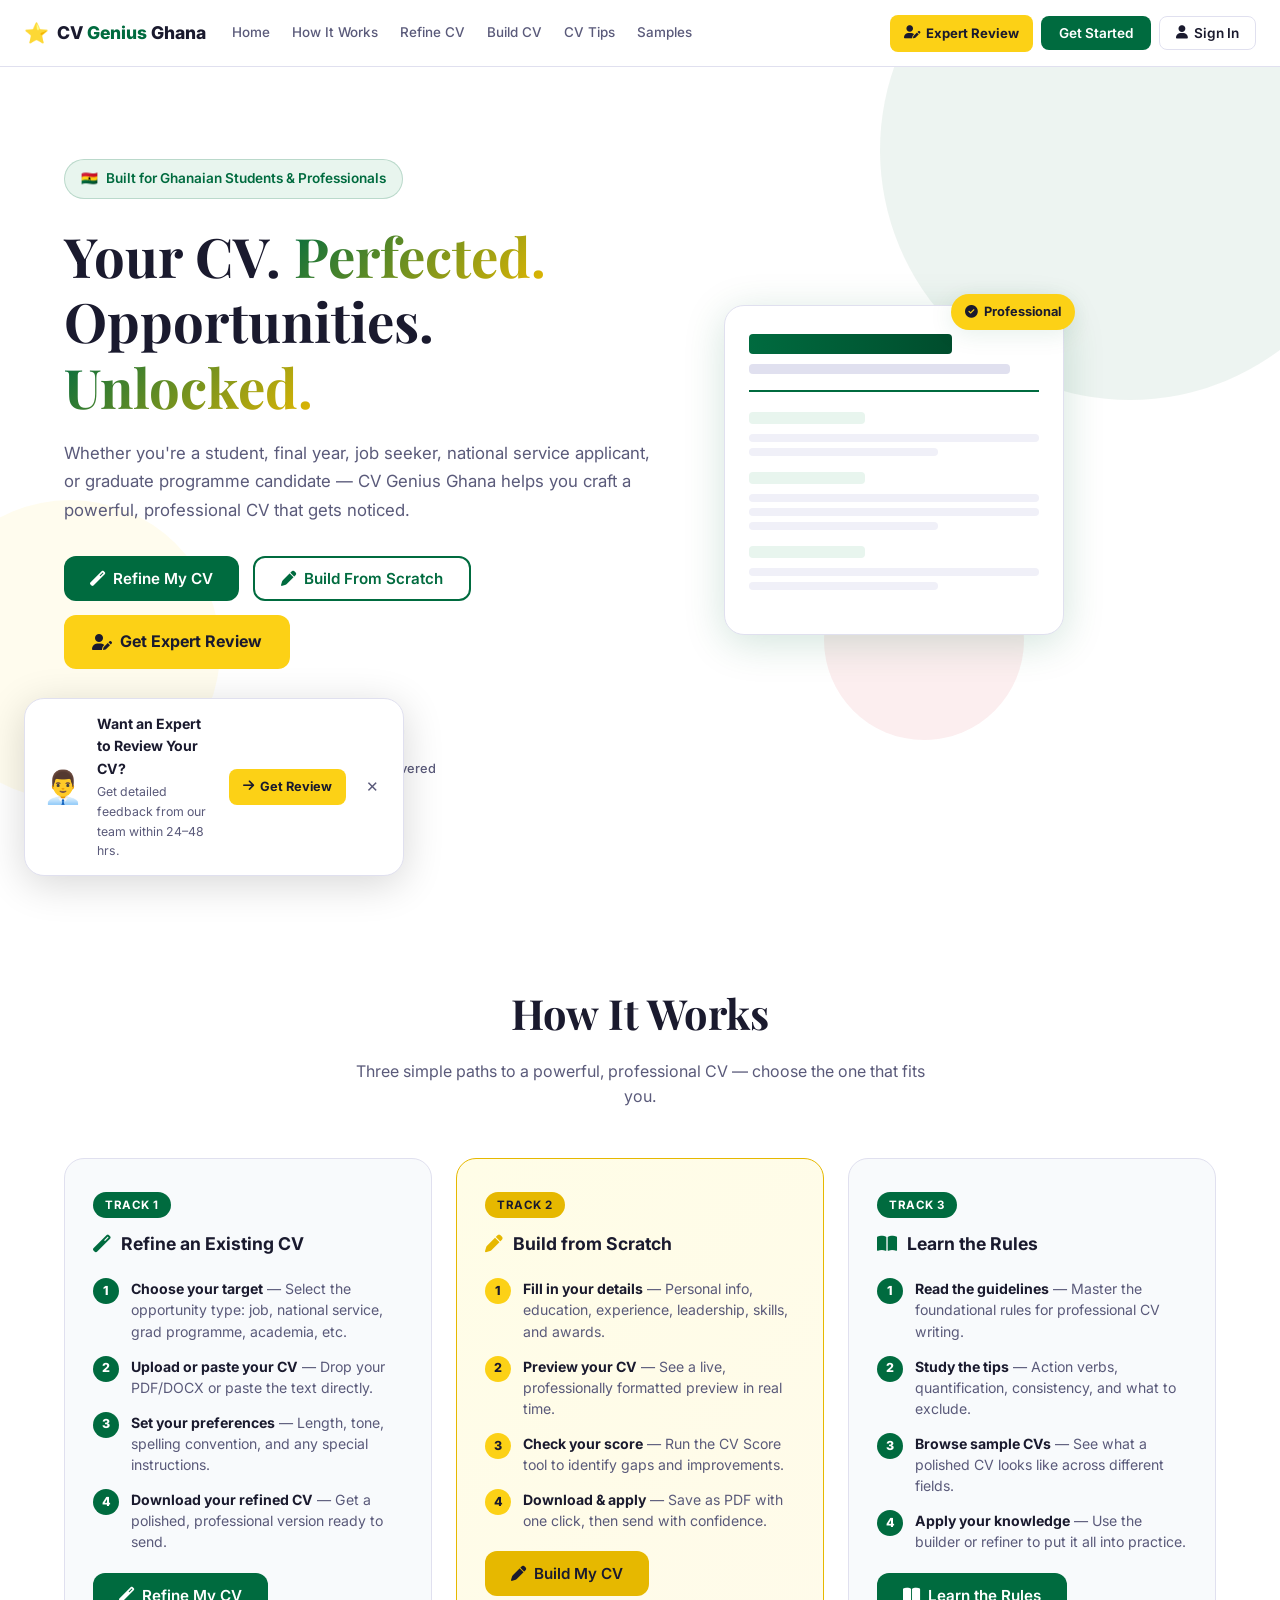
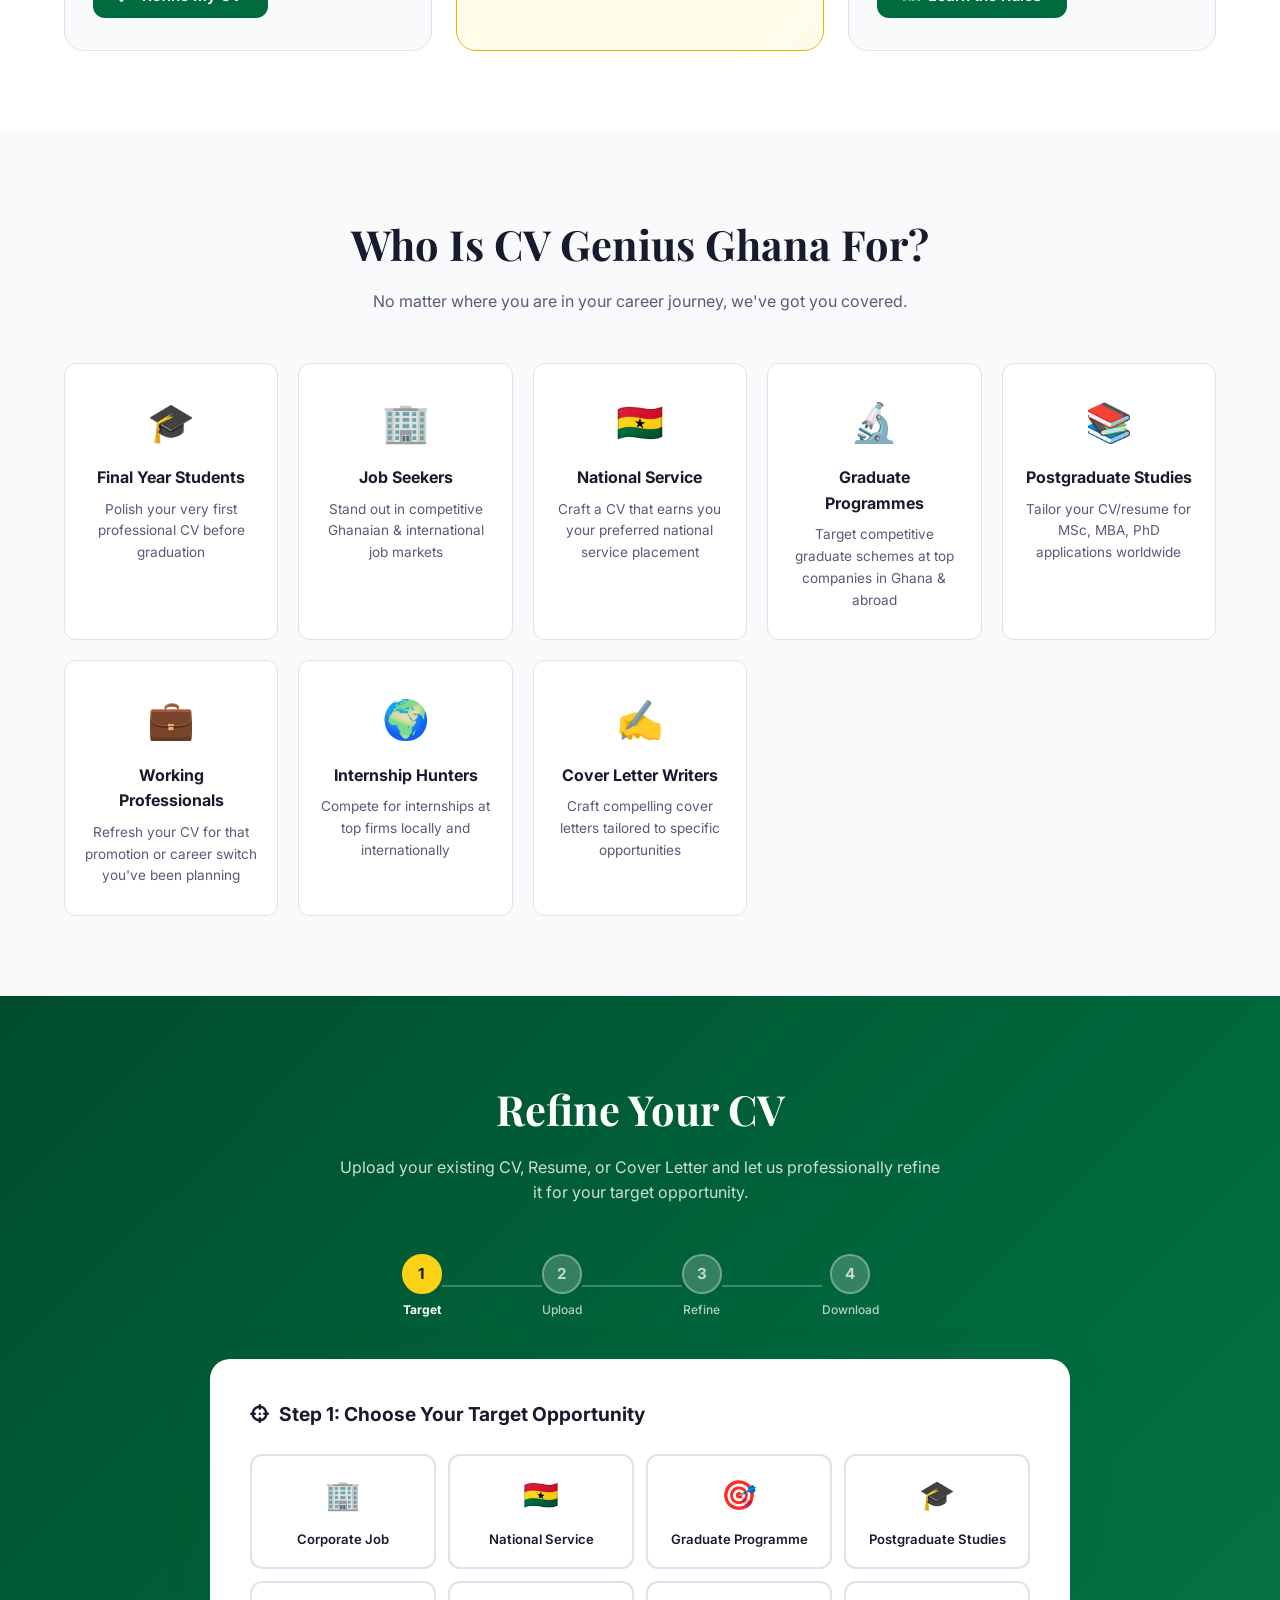
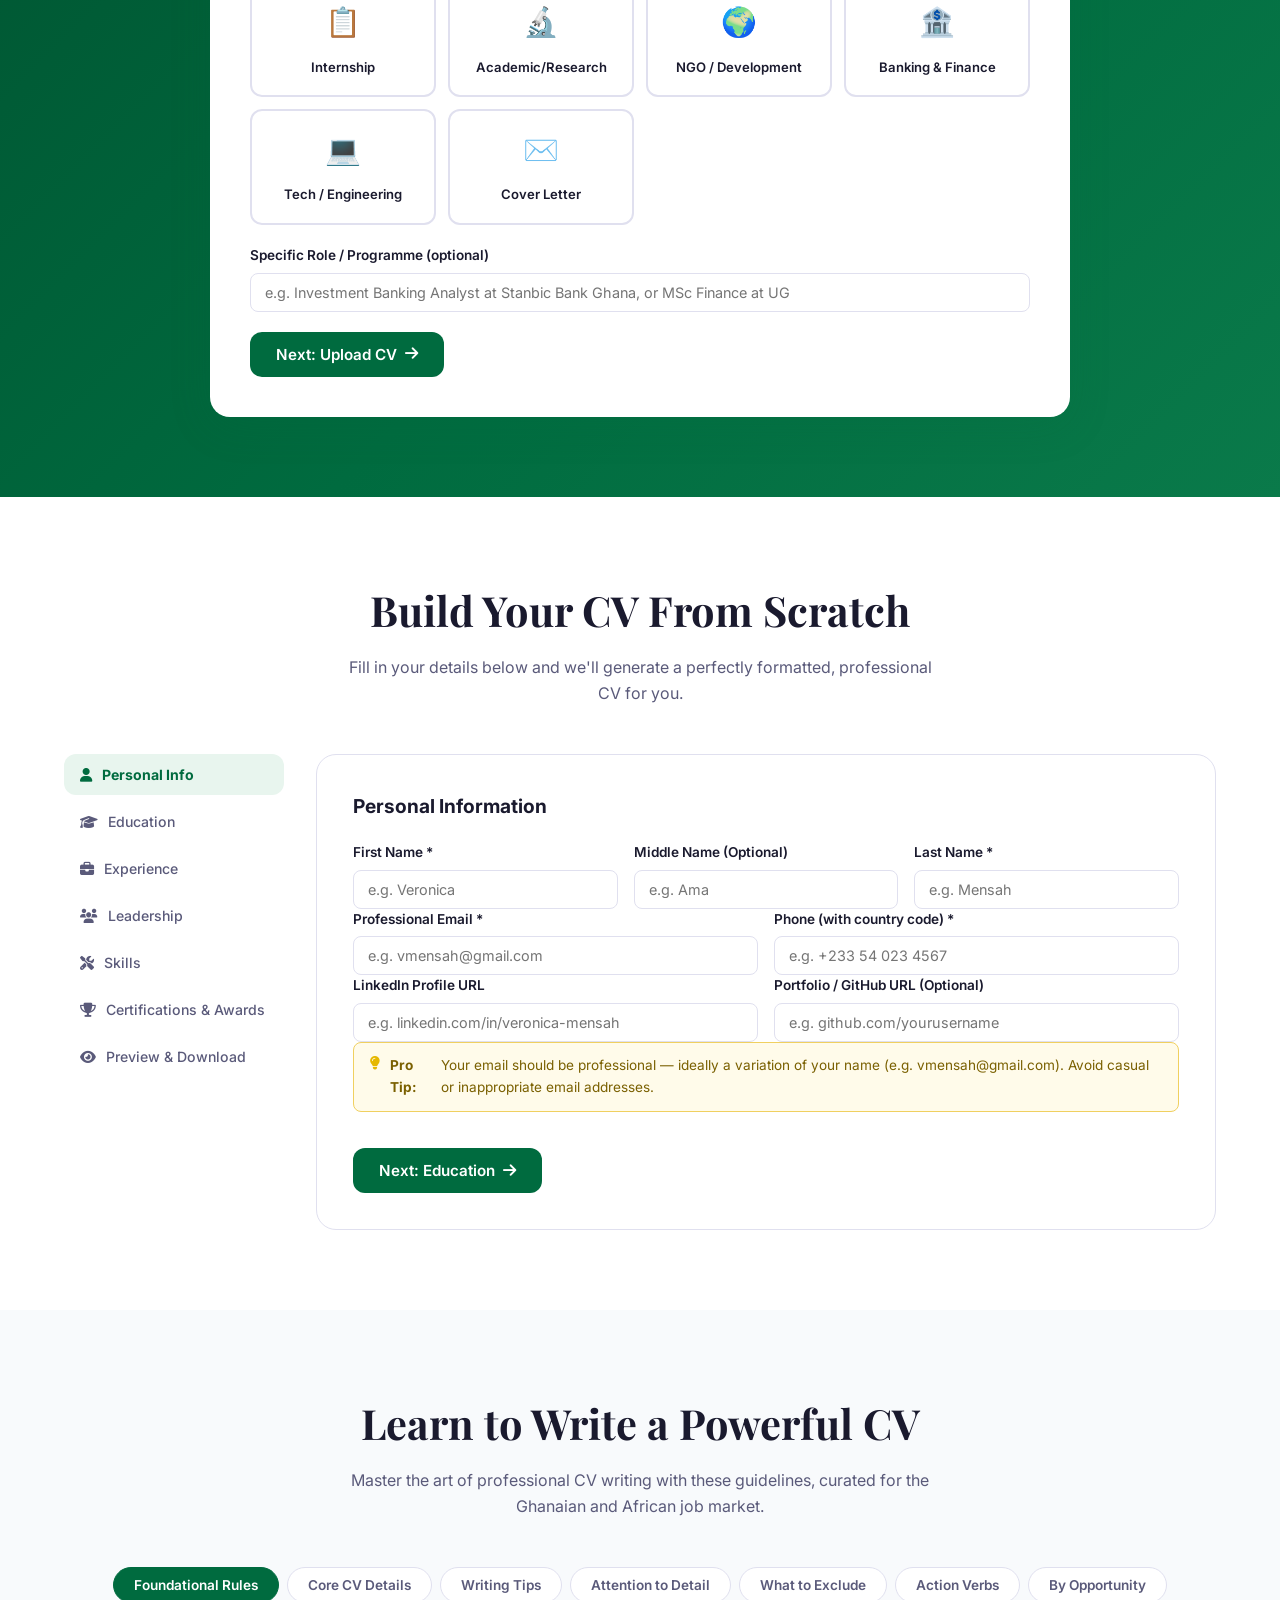
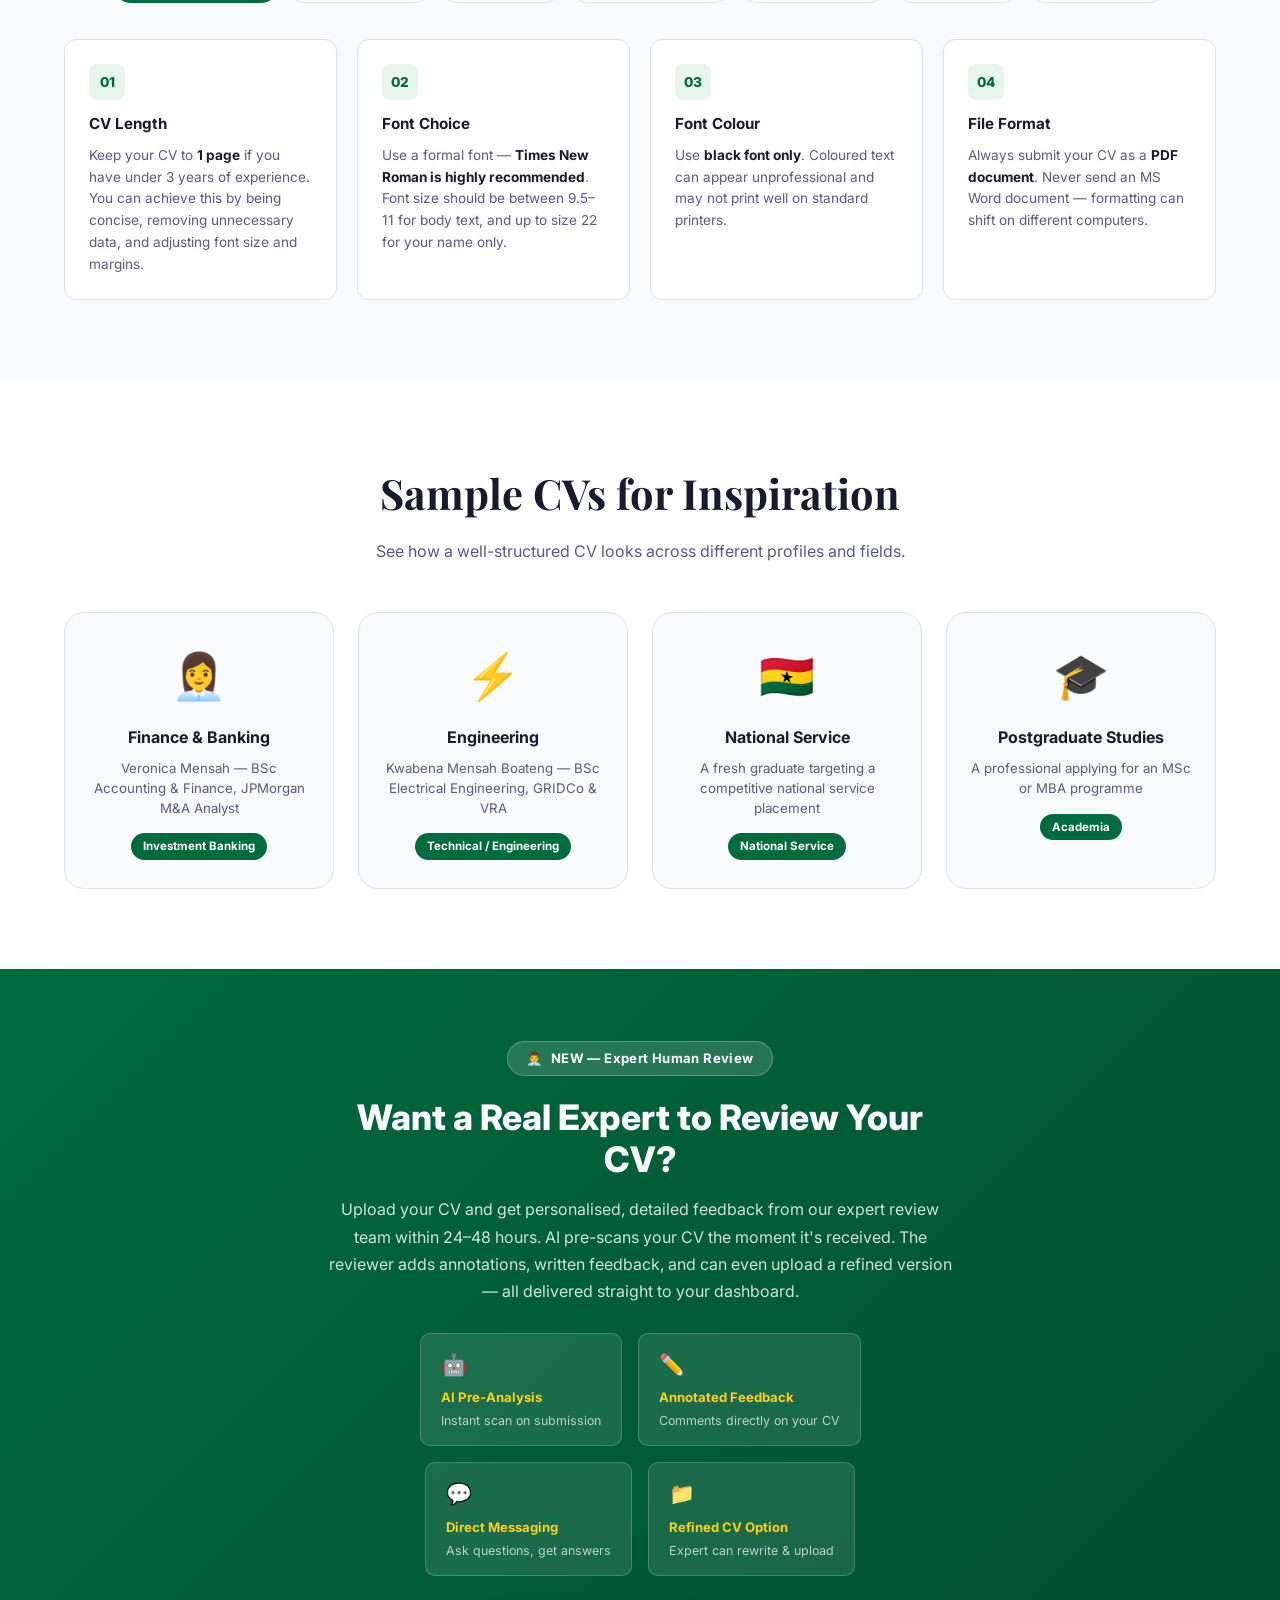
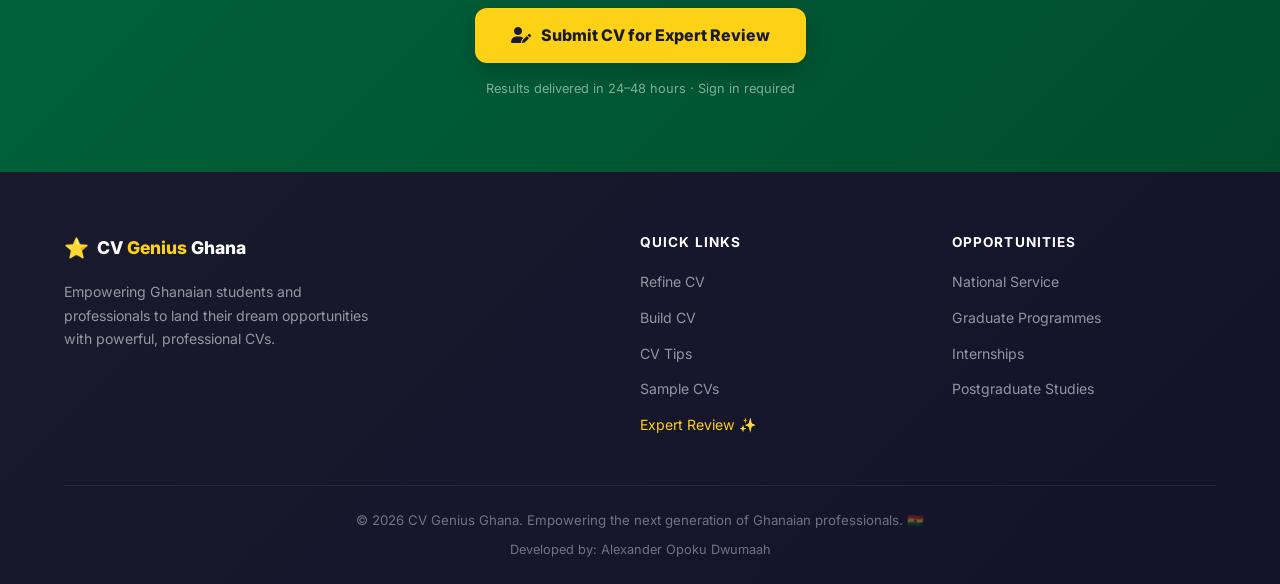
==== index.html @ c2069572 "Fix paywall blur, Smart CV rename, Firestore subscription rules, tight CV spacing, admin refine prom" ====
<!DOCTYPE html>
<html lang="en">
<head>
  <meta charset="UTF-8" />
  <meta name="viewport" content="width=device-width, initial-scale=1.0"/>
  <title>CV Genius Ghana</title>
  <link rel="stylesheet" href="style.css?v=20260819" />
  <link rel="preconnect" href="https://fonts.googleapis.com">
  <link href="https://fonts.googleapis.com/css2?family=Inter:wght@300;400;500;600;700;800&family=Playfair+Display:wght@700&display=swap" rel="stylesheet">
  <link rel="stylesheet" href="https://cdnjs.cloudflare.com/ajax/libs/font-awesome/6.5.0/css/all.min.css"/>
</head>
<body>

<!-- NAVBAR -->
<nav class="navbar" id="navbar">
  <div class="nav-container">
    <div class="nav-logo">
      <span class="logo-icon">⭐</span>
      <span class="logo-text">CV <span class="accent">Genius</span> Ghana</span>
    </div>

    <!-- Desktop nav links -->
    <ul class="nav-links" id="navLinks">
      <li><a href="#home">Home</a></li>
      <li><a href="#how">How It Works</a></li>
      <li><a href="#refine">Refine CV</a></li>
      <li><a href="#build">Build CV</a></li>
      <li><a href="#learn">CV Tips</a></li>
      <li><a href="#samples">Samples</a></li>
    </ul>

    <!-- Desktop right side -->
    <div class="nav-right-desktop">
      <a href="cv-upload.html" class="nav-expert-link"><i class="fas fa-user-edit"></i> Expert Review</a>
      <button class="nav-cta" onclick="scrollToSection('refine')">Get Started</button>
      <!-- Signed-OUT state -->
      <button class="nav-signin-btn" id="navAuthBtn" onclick="openAuthModal('signin')">
        <i class="fas fa-user"></i> Sign In
      </button>
      <!-- Signed-IN state -->
      <div class="nav-user-chip hidden" id="navUserChip">
        <span class="user-avatar" id="userAvatarDesktop"></span>
        <span class="user-name" id="userNameDesktop"></span>
        <button class="dashboard-btn" onclick="loadDashboard()">
          <i class="fas fa-th-large"></i> Dashboard
        </button>
        <button class="signout-btn" onclick="signOutUser()" title="Sign out">
          <i class="fas fa-sign-out-alt"></i>
        </button>
      </div>
    </div>

    <!-- Mobile right side: avatar/login icon + hamburger -->
    <div class="nav-right-mobile">
      <button class="mob-auth-btn" id="mobAuthBtn" onclick="openAuthModal('signin')">
        <i class="fas fa-user"></i>
      </button>
      <div class="mob-user-chip hidden" id="mobUserChip" onclick="loadDashboard()">
        <span class="mob-avatar" id="mobAvatar"></span>
      </div>
      <button class="hamburger" id="hamburger" onclick="toggleMenu()">
        <i class="fas fa-bars"></i>
      </button>
    </div>

  </div>

  <!-- Mobile dropdown menu -->
  <div class="mobile-menu" id="mobileMenu">
    <div class="mob-menu-user" id="mobMenuUser" style="display:none;">
      <span class="mob-menu-avatar" id="mobMenuAvatar"></span>
      <div>
        <div class="mob-menu-name" id="mobMenuName"></div>
        <div class="mob-menu-email" id="mobMenuEmail"></div>
      </div>
    </div>
    <a href="#home" class="mob-link" onclick="closeMobileMenu()">🏠 Home</a>
    <a href="#how" class="mob-link" onclick="closeMobileMenu()">❓ How It Works</a>
    <a href="#refine" class="mob-link" onclick="closeMobileMenu()">✨ Refine My CV</a>
    <a href="#build" class="mob-link" onclick="closeMobileMenu()">📝 Build CV</a>
    <a href="#learn" class="mob-link" onclick="closeMobileMenu()">📚 CV Tips</a>
    <a href="#samples" class="mob-link" onclick="closeMobileMenu()">👁 Samples</a>
    <div class="mob-divider"></div>
    <a href="#" class="mob-link" onclick="loadDashboard();closeMobileMenu()"><i class="fas fa-th-large"></i> My Dashboard</a>
    <a href="cv-upload.html" class="mob-link mob-link-gold"><i class="fas fa-user-edit"></i> Expert Review</a>
    <div class="mob-divider" id="mobSignedInDivider" style="display:none;"></div>
    <a href="#" class="mob-link mob-link-signout" id="mobSignOutBtn" onclick="signOutUser();closeMobileMenu()" style="display:none;"><i class="fas fa-sign-out-alt"></i> Sign Out</a>
    <div class="mob-signin-section" id="mobSignInSection">
      <button class="mob-signin-btn" onclick="openAuthModal('signin');closeMobileMenu()"><i class="fas fa-user"></i> Sign In / Create Account</button>
    </div>
  </div>
</nav>

<!-- HERO SECTION -->
<section class="hero" id="home">
  <div class="hero-bg-shapes">
    <div class="shape shape-1"></div>
    <div class="shape shape-2"></div>
    <div class="shape shape-3"></div>
  </div>
  <div class="hero-content">
    <div class="hero-badge"><span>🇬🇭</span> Built for Ghanaian Students & Professionals</div>
    <h1 class="hero-title">Your CV. <span class="gradient-text">Perfected.</span><br/>Opportunities. <span class="gradient-text">Unlocked.</span></h1>
    <p class="hero-subtitle">Whether you're a student, final year, job seeker, national service applicant, or graduate programme candidate — CV Genius Ghana helps you craft a powerful, professional CV that gets noticed.</p>
    <div class="hero-actions">
      <button class="btn-primary" onclick="scrollToSection('refine')">
        <i class="fas fa-magic"></i> Refine My CV
      </button>
      <button class="btn-secondary" onclick="scrollToSection('build')">
        <i class="fas fa-pen"></i> Build From Scratch
      </button>
      <a href="cv-upload.html" style="display:inline-flex;align-items:center;gap:8px;background:var(--gold);color:#1a1a2e;border:none;padding:14px 28px;border-radius:var(--radius);font-weight:700;font-size:1rem;cursor:pointer;transition:var(--transition);text-decoration:none;" onmouseover="this.style.background='#e6b800';this.style.transform='translateY(-2px)'" onmouseout="this.style.background='var(--gold)';this.style.transform='none'">
        <i class="fas fa-user-edit"></i> Get Expert Review
      </a>
    </div>
    <div class="hero-stats">
      <div class="stat"><span class="stat-number">100+</span><span class="stat-label">CVs Refined</span></div>
      <div class="stat-divider"></div>
      <div class="stat"><span class="stat-number">95%</span><span class="stat-label">Success Rate</span></div>
      <div class="stat-divider"></div>
      <div class="stat"><span class="stat-number">50+</span><span class="stat-label">Industries Covered</span></div>
    </div>
  </div>
  <div class="hero-visual">
    <div class="cv-mockup">
      <div class="cv-mock-header">
        <div class="cv-mock-name"></div>
        <div class="cv-mock-contact"></div>
      </div>
      <div class="cv-mock-section">
        <div class="cv-mock-title"></div>
        <div class="cv-mock-line"></div>
        <div class="cv-mock-line short"></div>
      </div>
      <div class="cv-mock-section">
        <div class="cv-mock-title"></div>
        <div class="cv-mock-line"></div>
        <div class="cv-mock-line"></div>
        <div class="cv-mock-line short"></div>
      </div>
      <div class="cv-mock-section">
        <div class="cv-mock-title"></div>
        <div class="cv-mock-line"></div>
        <div class="cv-mock-line short"></div>
      </div>
      <div class="cv-badge-overlay"><i class="fas fa-check-circle"></i> Professional</div>
    </div>
  </div>
</section>

<!-- HOW IT WORKS SECTION -->
<section class="how-section" id="how">
  <div class="container">
    <div class="section-header">
      <h2>How It Works</h2>
      <p>Three simple paths to a powerful, professional CV — choose the one that fits you.</p>
    </div>
    <div class="how-tracks">
      <div class="how-track">
        <div class="track-badge">Track 1</div>
        <h3><i class="fas fa-magic"></i> Refine an Existing CV</h3>
        <ol class="how-steps">
          <li><span class="how-num">1</span><div><strong>Choose your target</strong> — Select the opportunity type: job, national service, grad programme, academia, etc.</div></li>
          <li><span class="how-num">2</span><div><strong>Upload or paste your CV</strong> — Drop your PDF/DOCX or paste the text directly.</div></li>
          <li><span class="how-num">3</span><div><strong>Set your preferences</strong> — Length, tone, spelling convention, and any special instructions.</div></li>
          <li><span class="how-num">4</span><div><strong>Download your refined CV</strong> — Get a polished, professional version ready to send.</div></li>
        </ol>
        <button class="btn-primary mt-20" onclick="scrollToSection('refine')"><i class="fas fa-magic"></i> Refine My CV</button>
      </div>
      <div class="how-track how-track-mid">
        <div class="track-badge track-badge-gold">Track 2</div>
        <h3><i class="fas fa-pen"></i> Build from Scratch</h3>
        <ol class="how-steps">
          <li><span class="how-num" style="background:var(--gold);color:#1a1a2e;">1</span><div><strong>Fill in your details</strong> — Personal info, education, experience, leadership, skills, and awards.</div></li>
          <li><span class="how-num" style="background:var(--gold);color:#1a1a2e;">2</span><div><strong>Preview your CV</strong> — See a live, professionally formatted preview in real time.</div></li>
          <li><span class="how-num" style="background:var(--gold);color:#1a1a2e;">3</span><div><strong>Check your score</strong> — Run the CV Score tool to identify gaps and improvements.</div></li>
          <li><span class="how-num" style="background:var(--gold);color:#1a1a2e;">4</span><div><strong>Download &amp; apply</strong> — Save as PDF with one click, then send with confidence.</div></li>
        </ol>
        <button class="btn-primary mt-20" style="background:var(--gold-dark);color:#1a1a2e;" onclick="scrollToSection('build')"><i class="fas fa-pen"></i> Build My CV</button>
      </div>
      <div class="how-track">
        <div class="track-badge">Track 3</div>
        <h3><i class="fas fa-book-open"></i> Learn the Rules</h3>
        <ol class="how-steps">
          <li><span class="how-num">1</span><div><strong>Read the guidelines</strong> — Master the foundational rules for professional CV writing.</div></li>
          <li><span class="how-num">2</span><div><strong>Study the tips</strong> — Action verbs, quantification, consistency, and what to exclude.</div></li>
          <li><span class="how-num">3</span><div><strong>Browse sample CVs</strong> — See what a polished CV looks like across different fields.</div></li>
          <li><span class="how-num">4</span><div><strong>Apply your knowledge</strong> — Use the builder or refiner to put it all into practice.</div></li>
        </ol>
        <button class="btn-primary mt-20" onclick="scrollToSection('learn')"><i class="fas fa-book-open"></i> Learn the Rules</button>
      </div>
    </div>
  </div>
</section>

<!-- WHO IS THIS FOR -->
<section class="who-section" id="features">
  <div class="container">
    <div class="section-header">
      <h2>Who Is CV Genius Ghana For?</h2>
      <p>No matter where you are in your career journey, we've got you covered.</p>
    </div>
    <div class="who-grid">
      <div class="who-card"><div class="who-icon">🎓</div><h3>Final Year Students</h3><p>Polish your very first professional CV before graduation</p></div>
      <div class="who-card"><div class="who-icon">🏢</div><h3>Job Seekers</h3><p>Stand out in competitive Ghanaian & international job markets</p></div>
      <div class="who-card"><div class="who-icon">🇬🇭</div><h3>National Service</h3><p>Craft a CV that earns you your preferred national service placement</p></div>
      <div class="who-card"><div class="who-icon">🔬</div><h3>Graduate Programmes</h3><p>Target competitive graduate schemes at top companies in Ghana & abroad</p></div>
      <div class="who-card"><div class="who-icon">📚</div><h3>Postgraduate Studies</h3><p>Tailor your CV/resume for MSc, MBA, PhD applications worldwide</p></div>
      <div class="who-card"><div class="who-icon">💼</div><h3>Working Professionals</h3><p>Refresh your CV for that promotion or career switch you've been planning</p></div>
      <div class="who-card"><div class="who-icon">🌍</div><h3>Internship Hunters</h3><p>Compete for internships at top firms locally and internationally</p></div>
      <div class="who-card"><div class="who-icon">✍️</div><h3>Cover Letter Writers</h3><p>Craft compelling cover letters tailored to specific opportunities</p></div>
    </div>
  </div>
</section>

<!-- REFINE CV SECTION -->
<section class="refine-section" id="refine">
  <div class="container">
    <div class="section-header light">
      <h2>Refine Your CV</h2>
      <p>Upload your existing CV, Resume, or Cover Letter and let us professionally refine it for your target opportunity.</p>
    </div>
    <div class="refine-wrapper">
      <!-- STEP 1: Target -->
      <div class="refine-steps">
        <div class="step active" id="step-indicator-1"><span class="step-num">1</span><span class="step-label">Target</span></div>
        <div class="step-line"></div>
        <div class="step" id="step-indicator-2"><span class="step-num">2</span><span class="step-label">Upload</span></div>
        <div class="step-line"></div>
        <div class="step" id="step-indicator-3"><span class="step-num">3</span><span class="step-label">Refine</span></div>
        <div class="step-line"></div>
        <div class="step" id="step-indicator-4"><span class="step-num">4</span><span class="step-label">Download</span></div>
      </div>

      <div class="refine-card" id="refine-step-1">
        <h3><i class="fas fa-crosshairs"></i> Step 1: Choose Your Target Opportunity</h3>
        <div class="target-grid">
          <label class="target-option"><input type="radio" name="target" value="corporate_job"><div class="target-box"><span class="t-icon">🏢</span><span class="t-name">Corporate Job</span></div></label>
          <label class="target-option"><input type="radio" name="target" value="national_service"><div class="target-box"><span class="t-icon">🇬🇭</span><span class="t-name">National Service</span></div></label>
          <label class="target-option"><input type="radio" name="target" value="graduate_programme"><div class="target-box"><span class="t-icon">🎯</span><span class="t-name">Graduate Programme</span></div></label>
          <label class="target-option"><input type="radio" name="target" value="postgraduate"><div class="target-box"><span class="t-icon">🎓</span><span class="t-name">Postgraduate Studies</span></div></label>
          <label class="target-option"><input type="radio" name="target" value="internship"><div class="target-box"><span class="t-icon">📋</span><span class="t-name">Internship</span></div></label>
          <label class="target-option"><input type="radio" name="target" value="academia"><div class="target-box"><span class="t-icon">🔬</span><span class="t-name">Academic/Research</span></div></label>
          <label class="target-option"><input type="radio" name="target" value="ngo"><div class="target-box"><span class="t-icon">🌍</span><span class="t-name">NGO / Development</span></div></label>
          <label class="target-option"><input type="radio" name="target" value="banking"><div class="target-box"><span class="t-icon">🏦</span><span class="t-name">Banking & Finance</span></div></label>
          <label class="target-option"><input type="radio" name="target" value="tech"><div class="target-box"><span class="t-icon">💻</span><span class="t-name">Tech / Engineering</span></div></label>
          <label class="target-option"><input type="radio" name="target" value="cover_letter"><div class="target-box"><span class="t-icon">✉️</span><span class="t-name">Cover Letter</span></div></label>
        </div>
        <div class="form-group mt-20">
          <label>Specific Role / Programme (optional)</label>
          <input type="text" id="specific-role" placeholder="e.g. Investment Banking Analyst at Stanbic Bank Ghana, or MSc Finance at UG" class="form-input"/>
        </div>
        <button class="btn-primary mt-20" onclick="goToStep(2)">Next: Upload CV <i class="fas fa-arrow-right"></i></button>
      </div>

      <div class="refine-card hidden" id="refine-step-2">
        <h3><i class="fas fa-upload"></i> Step 2: Upload Your Document</h3>
        <div class="upload-zone" id="uploadZone" ondragover="handleDragOver(event)" ondrop="handleDrop(event)" ondragleave="handleDragLeave(event)">
          <div class="upload-icon"><i class="fas fa-cloud-upload-alt"></i></div>
          <p class="upload-main">Drag & drop your CV here</p>
          <p class="upload-sub">PDF, DOCX, DOC, TXT — Max 10MB &nbsp;·&nbsp; <strong>AI reads your file directly</strong></p>
          <button class="btn-outline mt-10" onclick="document.getElementById('fileInput').click()">
            <i class="fas fa-folder-open"></i> Browse Files
          </button>
          <input type="file" id="fileInput" accept=".pdf,.doc,.docx,.txt" style="display:none" onchange="handleFileSelect(event)"/>
        </div>
        <div class="upload-preview hidden" id="uploadPreview">
          <div class="file-info">
            <i class="fas fa-file-alt file-icon"></i>
            <div>
              <p class="file-name" id="fileName">document.pdf</p>
              <p class="file-size" id="fileSize">245 KB</p>
            </div>
            <button class="remove-file" onclick="removeFile()"><i class="fas fa-times"></i></button>
          </div>
        </div>
        <div class="or-divider"><span>OR</span></div>
        <div class="paste-zone">
          <label>Paste your CV text directly</label>
          <textarea id="cvPasteText" class="form-textarea" rows="8" placeholder="Paste the full content of your CV here..."></textarea>
        </div>
        <div class="step-actions">
          <button class="btn-outline" onclick="goToStep(1)"><i class="fas fa-arrow-left"></i> Back</button>
          <button class="btn-primary" onclick="goToStep(3)">Next: Refinement Options <i class="fas fa-arrow-right"></i></button>
        </div>
      </div>

      <div class="refine-card hidden" id="refine-step-3">
        <h3><i class="fas fa-sliders-h"></i> Step 3: Refinement Preferences</h3>
        <div class="prefs-grid">
          <div class="pref-item">
            <label>CV Length Preference</label>
            <select class="form-select" id="cvLength">
              <option value="auto">Auto-detect (Recommended)</option>
              <option value="1page">1 Page (Under 3 years experience)</option>
              <option value="2page">2 Pages (3+ years experience)</option>
            </select>
          </div>
          <div class="pref-item">
            <label>Tone & Style</label>
            <select class="form-select" id="cvTone">
              <option value="professional">Professional & Formal</option>
              <option value="academic">Academic</option>
              <option value="dynamic">Dynamic & Results-Driven</option>
              <option value="concise">Concise & Impactful</option>
            </select>
          </div>
          <div class="pref-item">
            <label>Spelling Convention</label>
            <select class="form-select" id="spelling">
              <option value="british">British English</option>
              <option value="american">American English</option>
            </select>
          </div>
          <div class="pref-item">
            <label>Include Cover Letter?</label>
            <select class="form-select" id="includeCL">
              <option value="no">No, just the CV</option>
              <option value="yes">Yes, generate a cover letter too</option>
            </select>
          </div>
        </div>
        <div class="form-group mt-20">
          <label>Additional Instructions (optional)</label>
          <textarea class="form-textarea" id="extraInstructions" rows="3" placeholder="e.g. Emphasize my finance experience, downplay unrelated internships, highlight my leadership roles..."></textarea>
        </div>
        <div class="step-actions">
          <button class="btn-outline" onclick="goToStep(2)"><i class="fas fa-arrow-left"></i> Back</button>
          <button class="btn-primary" onclick="refineCV()"><i class="fas fa-magic"></i> Refine My CV</button>
          <button class="btn-outline" onclick="scoreCVFromPaste()" style="margin-left:auto;"><i class="fas fa-chart-bar"></i> Check CV Score</button>
        </div>
      </div>

      <div class="refine-card hidden" id="refine-step-4">
        <h3><i class="fas fa-check-circle success-icon"></i> Step 4: Your Refined CV is Ready!</h3>
        <div class="refined-output-wrapper">
          <div class="refined-output" id="refinedOutput"></div>
        </div>
        <div class="feedback-section">
          <h4>What was improved:</h4>
          <ul class="improvements-list" id="improvementsList"></ul>
        </div>
        <div class="download-actions">
          <button id="btnDownloadRefined" class="btn-primary" onclick="downloadRefinedCV()"><i class="fas fa-download"></i> Download as PDF</button>
          <button class="btn-outline" onclick="copyRefinedCV()"><i class="fas fa-copy"></i> Copy Text</button>
          <button class="btn-outline" onclick="generateCoverLetterFromRefine()"><i class="fas fa-envelope"></i> Generate Cover Letter</button>
          <button class="btn-outline" onclick="goToStep(1)"><i class="fas fa-redo"></i> Refine Another</button>
        </div>
      </div>
    </div>
  </div>
</section>

<!-- BUILD CV FROM SCRATCH -->
<section class="build-section" id="build">
  <div class="container">
    <div class="section-header">
      <h2>Build Your CV From Scratch</h2>
      <p>Fill in your details below and we'll generate a perfectly formatted, professional CV for you.</p>
    </div>
    <div class="builder-wrapper">
      <div class="builder-nav">
        <button class="builder-tab active" onclick="switchTab('personal')" id="tab-personal"><i class="fas fa-user"></i> Personal Info</button>
        <button class="builder-tab" onclick="switchTab('education')" id="tab-education"><i class="fas fa-graduation-cap"></i> Education</button>
        <button class="builder-tab" onclick="switchTab('experience')" id="tab-experience"><i class="fas fa-briefcase"></i> Experience</button>
        <button class="builder-tab" onclick="switchTab('leadership')" id="tab-leadership"><i class="fas fa-users"></i> Leadership</button>
        <button class="builder-tab" onclick="switchTab('skills')" id="tab-skills"><i class="fas fa-tools"></i> Skills</button>
        <button class="builder-tab" onclick="switchTab('awards')" id="tab-awards"><i class="fas fa-trophy"></i> Certifications & Awards</button>
        <button class="builder-tab" onclick="switchTab('preview')" id="tab-preview"><i class="fas fa-eye"></i> Preview & Download</button>
      </div>

      <div class="builder-content">
        <!-- PERSONAL INFO TAB -->
        <div class="tab-panel active" id="panel-personal">
          <h3>Personal Information</h3>
          <div class="form-row">
            <div class="form-group"><label>First Name *</label><input type="text" id="b-firstName" class="form-input" placeholder="e.g. Veronica"/></div>
            <div class="form-group"><label>Middle Name (Optional)</label><input type="text" id="b-middleName" class="form-input" placeholder="e.g. Ama"/></div>
            <div class="form-group"><label>Last Name *</label><input type="text" id="b-lastName" class="form-input" placeholder="e.g. Mensah"/></div>
          </div>
          <div class="form-row">
            <div class="form-group"><label>Professional Email *</label><input type="email" id="b-email" class="form-input" placeholder="e.g. vmensah@gmail.com"/></div>
            <div class="form-group"><label>Phone (with country code) *</label><input type="tel" id="b-phone" class="form-input" placeholder="e.g. +233 54 023 4567"/></div>
          </div>
          <div class="form-row">
            <div class="form-group"><label>LinkedIn Profile URL</label><input type="url" id="b-linkedin" class="form-input" placeholder="e.g. linkedin.com/in/veronica-mensah"/></div>
            <div class="form-group"><label>Portfolio / GitHub URL (Optional)</label><input type="url" id="b-portfolio" class="form-input" placeholder="e.g. github.com/yourusername"/></div>
          </div>
          <div class="tip-box"><i class="fas fa-lightbulb"></i> <strong>Pro Tip:</strong> Your email should be professional — ideally a variation of your name (e.g. vmensah@gmail.com). Avoid casual or inappropriate email addresses.</div>
          <button class="btn-primary mt-20" onclick="switchTab('education')">Next: Education <i class="fas fa-arrow-right"></i></button>
        </div>

        <!-- EDUCATION TAB -->
        <div class="tab-panel" id="panel-education">
          <h3>Education</h3>
          <div class="tip-box"><i class="fas fa-lightbulb"></i> Include only tertiary education. Do not list secondary/high school unless specifically required.</div>
          <div id="educationEntries">
            <div class="entry-card" id="edu-0">
              <div class="entry-header"><span>Education Entry 1</span><button class="remove-entry" onclick="removeEntry('edu-0')" style="display:none"><i class="fas fa-trash"></i></button></div>
              <div class="form-row">
                <div class="form-group"><label>University / Institution *</label><input type="text" class="form-input edu-uni" placeholder="e.g. University of Ghana"/></div>
                <div class="form-group"><label>Location *</label><input type="text" class="form-input edu-loc" placeholder="e.g. Accra, Ghana"/></div>
              </div>
              <div class="form-row">
                <div class="form-group"><label>Degree / Programme *</label><input type="text" class="form-input edu-degree" placeholder="e.g. BSc. Accounting and Finance"/></div>
                <div class="form-group"><label>Academic Standing</label><input type="text" class="form-input edu-standing" placeholder="e.g. First Class Honours / GPA 3.8/4.0"/></div>
              </div>
              <div class="form-row">
                <div class="form-group"><label>Start Date *</label><input type="text" class="form-input edu-start" placeholder="e.g. Sep 2021"/></div>
                <div class="form-group"><label>End Date / Expected *</label><input type="text" class="form-input edu-end" placeholder="e.g. Jun 2025 or Expected Jun 2025"/></div>
              </div>
              <div class="form-group"><label>Relevant Courses (optional)</label><input type="text" class="form-input edu-courses" placeholder="e.g. Corporate Finance, Financial Accounting, Econometrics"/></div>
            </div>
          </div>
          <button class="btn-outline mt-10" onclick="addEducationEntry()"><i class="fas fa-plus"></i> Add Another Institution</button>
          <div class="step-actions mt-20">
            <button class="btn-outline" onclick="switchTab('personal')"><i class="fas fa-arrow-left"></i> Back</button>
            <button class="btn-primary" onclick="switchTab('experience')">Next: Experience <i class="fas fa-arrow-right"></i></button>
          </div>
        </div>

        <!-- EXPERIENCE TAB -->
        <div class="tab-panel" id="panel-experience">
          <h3>Professional Experience</h3>
          <div class="tip-box"><i class="fas fa-lightbulb"></i> Use strong action verbs (Developed, Led, Built, Increased, Executed) and include real figures to show your impact. List most recent experience first.</div>
          <div id="experienceEntries">
            <div class="entry-card" id="exp-0">
              <div class="entry-header"><span>Experience Entry 1</span><button class="remove-entry" onclick="removeEntry('exp-0')" style="display:none"><i class="fas fa-trash"></i></button></div>
              <div class="form-row">
                <div class="form-group"><label>Organisation Name *</label><input type="text" class="form-input exp-org" placeholder="e.g. JPMorgan Chase & Co."/></div>
                <div class="form-group"><label>Location *</label><input type="text" class="form-input exp-loc" placeholder="e.g. London, United Kingdom"/></div>
              </div>
              <div class="form-row">
                <div class="form-group"><label>Your Title / Role *</label><input type="text" class="form-input exp-title" placeholder="e.g. Investment Banking Summer Analyst"/></div>
                <div class="form-group"><label>Department (optional)</label><input type="text" class="form-input exp-dept" placeholder="e.g. Mergers & Acquisitions"/></div>
              </div>
              <div class="form-row">
                <div class="form-group"><label>Start Date *</label><input type="text" class="form-input exp-start" placeholder="e.g. Jun 2024"/></div>
                <div class="form-group"><label>End Date *</label><input type="text" class="form-input exp-end" placeholder="e.g. Aug 2024 or Present"/></div>
              </div>
              <div class="form-group">
                <label>Key Achievements & Responsibilities *</label>
                <p class="field-hint">Use the toolbar to format text, then type each bullet on a new line.</p>
                <div class="rich-toolbar" data-target="exp-bullets-0">
                  <button type="button" class="rt-btn" onclick="rtFormat(this,'bullet')" title="Add bullet point">• Bullet</button>
                  <div class="rt-divider"></div>
                  <button type="button" class="rt-btn" onclick="rtFormat(this,'bold')" title="Bold"><b>B</b></button>
                  <button type="button" class="rt-btn" onclick="rtFormat(this,'italic')" title="Italic"><i>I</i></button>
                  <button type="button" class="rt-btn" onclick="rtFormat(this,'underline')" title="Underline"><u>U</u></button>
                  <div class="rt-divider"></div>
                  <button type="button" class="rt-btn" onclick="rtFormat(this,'number')" title="Numbered point">1. List</button>
                  <button type="button" class="rt-btn rt-verb" onclick="rtInsertVerb(this)" title="Insert action verb">⚡ Verb</button>
                  <button type="button" class="rt-btn rt-clear" onclick="rtClear(this)" title="Clear formatting">✕ Clear</button>
                </div>
                <textarea class="form-textarea exp-bullets rich-area" id="exp-bullets-0" rows="5" placeholder="• Contributed to deal strategy and execution for 2 M&A transactions (average EV: £3bn)&#10;• Developed key sections of the CIM for a £300m technology sell-side transaction&#10;• Led VDR management, organising and uploading sensitive data for due diligence"></textarea>
              </div>
            </div>
          </div>
          <button class="btn-outline mt-10" onclick="addExperienceEntry()"><i class="fas fa-plus"></i> Add Another Experience</button>
          <div class="step-actions mt-20">
            <button class="btn-outline" onclick="switchTab('education')"><i class="fas fa-arrow-left"></i> Back</button>
            <button class="btn-primary" onclick="switchTab('leadership')">Next: Leadership <i class="fas fa-arrow-right"></i></button>
          </div>
        </div>

        <!-- LEADERSHIP TAB -->
        <div class="tab-panel" id="panel-leadership">
          <h3>Leadership & Extracurricular Experience</h3>
          <div class="tip-box"><i class="fas fa-lightbulb"></i> Include significant leadership roles in clubs, student associations, community organisations, or volunteer work.</div>
          <div id="leadershipEntries">
            <div class="entry-card" id="lead-0">
              <div class="entry-header"><span>Leadership Entry 1</span><button class="remove-entry" onclick="removeEntry('lead-0')" style="display:none"><i class="fas fa-trash"></i></button></div>
              <div class="form-row">
                <div class="form-group"><label>Organisation / Association *</label><input type="text" class="form-input lead-org" placeholder="e.g. Enactus University of Ghana"/></div>
                <div class="form-group"><label>Your Role / Title *</label><input type="text" class="form-input lead-role" placeholder="e.g. Vice President of Projects"/></div>
              </div>
              <div class="form-row">
                <div class="form-group"><label>Start Date</label><input type="text" class="form-input lead-start" placeholder="e.g. Oct 2024"/></div>
                <div class="form-group"><label>End Date</label><input type="text" class="form-input lead-end" placeholder="e.g. Present"/></div>
              </div>
              <div class="form-group">
                <label>Key Achievements (optional)</label>
                <div class="rich-toolbar" data-target="lead-bullets-0">
                  <button type="button" class="rt-btn" onclick="rtFormat(this,'bullet')" title="Add bullet point">• Bullet</button>
                  <div class="rt-divider"></div>
                  <button type="button" class="rt-btn" onclick="rtFormat(this,'bold')" title="Bold"><b>B</b></button>
                  <button type="button" class="rt-btn" onclick="rtFormat(this,'italic')" title="Italic"><i>I</i></button>
                  <button type="button" class="rt-btn" onclick="rtFormat(this,'underline')" title="Underline"><u>U</u></button>
                  <div class="rt-divider"></div>
                  <button type="button" class="rt-btn" onclick="rtFormat(this,'number')" title="Numbered point">1. List</button>
                  <button type="button" class="rt-btn rt-verb" onclick="rtInsertVerb(this)" title="Insert action verb">⚡ Verb</button>
                </div>
                <textarea class="form-textarea lead-bullets rich-area" id="lead-bullets-0" rows="3" placeholder="• Oversaw 3 high-impact social innovation projects, coordinating 25 team members&#10;• Achieved a 40% increase in funding while benefiting 1,200+ community members"></textarea>
              </div>
            </div>
          </div>
          <button class="btn-outline mt-10" onclick="addLeadershipEntry()"><i class="fas fa-plus"></i> Add Another Role</button>
          <div class="step-actions mt-20">
            <button class="btn-outline" onclick="switchTab('experience')"><i class="fas fa-arrow-left"></i> Back</button>
            <button class="btn-primary" onclick="switchTab('skills')">Next: Skills <i class="fas fa-arrow-right"></i></button>
          </div>
        </div>

        <!-- SKILLS TAB -->
        <div class="tab-panel" id="panel-skills">
          <h3>Skills</h3>
          <div class="tip-box"><i class="fas fa-lightbulb"></i> Only include skills relevant to the role you are applying for. Do not list languages you only speak at beginner level.</div>
          <div class="form-row">
            <div class="form-group">
              <label>Technical / Hard Skills</label>
              <textarea class="form-textarea" id="b-techSkills" rows="4" placeholder="e.g. Financial Modelling, Excel (Advanced), Bloomberg Terminal, Python, AutoCAD, MATLAB..."></textarea>
            </div>
            <div class="form-group">
              <label>Soft / Professional Skills</label>
              <textarea class="form-textarea" id="b-softSkills" rows="4" placeholder="e.g. Leadership, Team Management, Public Speaking, Analytical Thinking..."></textarea>
            </div>
          </div>
          <div class="form-group mt-10">
            <label>Languages (Fluent or above only)</label>
            <input type="text" id="b-languages" class="form-input" placeholder="e.g. English (Fluent), Twi (Fluent), French (Intermediate)"/>
          </div>
          <div class="step-actions mt-20">
            <button class="btn-outline" onclick="switchTab('leadership')"><i class="fas fa-arrow-left"></i> Back</button>
            <button class="btn-primary" onclick="switchTab('awards')">Next: Certifications & Awards <i class="fas fa-arrow-right"></i></button>
          </div>
        </div>

        <!-- AWARDS TAB -->
        <div class="tab-panel" id="panel-awards">
          <h3>Certifications & Awards</h3>
          <div class="tip-box"><i class="fas fa-lightbulb"></i> Highlight certifications and awards most relevant to your target role. Write full names — don't just use acronyms.</div>
          <div id="awardsEntries">
            <div class="entry-card" id="award-0">
              <div class="entry-header"><span>Entry 1</span><button class="remove-entry" onclick="removeEntry('award-0')" style="display:none"><i class="fas fa-trash"></i></button></div>
              <div class="form-row">
                <div class="form-group"><label>Certification / Award Name *</label><input type="text" class="form-input award-name" placeholder="e.g. Financial Modelling & Valuation Analyst (FMVA) Certification"/></div>
                <div class="form-group"><label>Issuing Organisation</label><input type="text" class="form-input award-org" placeholder="e.g. Corporate Finance Institute (CFI)"/></div>
              </div>
              <div class="form-row">
                <div class="form-group"><label>Year</label><input type="text" class="form-input award-year" placeholder="e.g. 2024"/></div>
              </div>
            </div>
          </div>
          <button class="btn-outline mt-10" onclick="addAwardEntry()"><i class="fas fa-plus"></i> Add Another Entry</button>

          <!-- ===== OPTIONAL EXTRA SECTIONS ===== -->
          <div class="extra-sections-wrapper" id="extraSectionsWrapper">
            <div class="extra-sections-divider">
              <span>Optional Sections</span>
            </div>
            <p class="extra-sections-intro">Would you like to add any additional sections to your CV? Select from the options below — only add what is relevant to your profile.</p>

            <!-- Added extra sections render here -->
            <div id="extraSectionsList"></div>

            <!-- Section picker -->
            <div class="extra-section-picker" id="extraSectionPicker">
              <div class="picker-grid" id="pickerGrid">
                <div class="picker-option" onclick="addExtraSection('summary')" data-section="summary">
                  <span class="picker-icon">📝</span>
                  <span class="picker-name">Professional Summary</span>
                  <span class="picker-note">Goes at the top, before Education</span>
                </div>
                <div class="picker-option" onclick="addExtraSection('publications')" data-section="publications">
                  <span class="picker-icon">📚</span>
                  <span class="picker-name">Publications / Projects</span>
                  <span class="picker-note">Research papers, key projects</span>
                </div>
                <div class="picker-option" onclick="addExtraSection('research')" data-section="research">
                  <span class="picker-icon">🔬</span>
                  <span class="picker-name">Research Area / Topic</span>
                  <span class="picker-note">Final year project, dissertation</span>
                </div>
                <div class="picker-option" onclick="addExtraSection('profbodies')" data-section="profbodies">
                  <span class="picker-icon">🏛️</span>
                  <span class="picker-name">Professional Bodies</span>
                  <span class="picker-note">e.g. Member, GhIE; ACCA student</span>
                </div>
                <div class="picker-option" onclick="addExtraSection('volunteer')" data-section="volunteer">
                  <span class="picker-icon">🤝</span>
                  <span class="picker-name">Volunteer Experience</span>
                  <span class="picker-note">Community service, NGO work</span>
                </div>
                <div class="picker-option" onclick="addExtraSection('references')" data-section="references">
                  <span class="picker-icon">👥</span>
                  <span class="picker-name">References</span>
                  <span class="picker-note">Referee name, role, contact</span>
                </div>
                <div class="picker-option picker-option-warn" onclick="addExtraSection('hobbies')" data-section="hobbies">
                  <span class="picker-icon">🎯</span>
                  <span class="picker-name">Hobbies & Interests</span>
                  <span class="picker-note">⚠️ Not advisable for professional CVs</span>
                </div>
                <div class="picker-option" onclick="addExtraSection('languages')" data-section="languages">
                  <span class="picker-icon">🌍</span>
                  <span class="picker-name">Languages</span>
                  <span class="picker-note">Fluent / Intermediate only</span>
                </div>
                <div class="picker-option picker-option-custom" onclick="addExtraSection('custom')" data-section="custom">
                  <span class="picker-icon">✏️</span>
                  <span class="picker-name">Specify / Other</span>
                  <span class="picker-note">Enter your own section title</span>
                </div>
              </div>
            </div>
          </div>

          <div class="step-actions mt-20">
            <button class="btn-outline" onclick="switchTab('skills')"><i class="fas fa-arrow-left"></i> Back</button>
            <button class="btn-primary" onclick="switchTab('preview')"><i class="fas fa-eye"></i> Preview My CV</button>
          </div>
        </div>

        <!-- PREVIEW TAB -->
        <div class="tab-panel" id="panel-preview">
          <h3>Preview & Download Your CV</h3>
          <div class="preview-actions-top">
            <button class="btn-primary" onclick="generateCVPreview()"><i class="fas fa-sync"></i> Generate Preview</button>
            <select class="form-select" id="previewTarget" style="width:auto">
              <option value="general">General / All-purpose</option>
              <option value="banking">Banking & Finance</option>
              <option value="tech">Tech / Engineering</option>
              <option value="academic">Academic / Research</option>
              <option value="national_service">National Service</option>
              <option value="graduate_programme">Graduate Programme</option>
            </select>
          </div>
          <div class="cv-preview-container" id="cvPreviewContainer">
            <div class="cv-preview-placeholder">
              <i class="fas fa-file-alt"></i>
              <p>Click "Generate Preview" to see your CV</p>
            </div>
          </div>
          <div class="step-actions mt-20">
            <button class="btn-outline" onclick="switchTab('awards')"><i class="fas fa-arrow-left"></i> Back</button>
            <button id="btnDownloadBuilt" class="btn-primary" onclick="downloadBuiltCV()"><i class="fas fa-download"></i> Download PDF</button>
            <button class="btn-outline" onclick="copyBuiltCV()"><i class="fas fa-copy"></i> Copy Text</button>
            <button class="btn-outline" onclick="scoreBuiltCV()"><i class="fas fa-chart-bar"></i> CV Score</button>
            <button class="btn-outline" onclick="generateCoverLetterFromBuilder()"><i class="fas fa-envelope"></i> Cover Letter</button>
          </div>
        </div>

      </div><!-- end builder-content -->
    </div><!-- end builder-wrapper -->
  </div>
</section>

<!-- CV WRITING TIPS / LEARN SECTION -->
<section class="learn-section" id="learn">
  <div class="container">
    <div class="section-header">
      <h2>Learn to Write a Powerful CV</h2>
      <p>Master the art of professional CV writing with these guidelines, curated for the Ghanaian and African job market.</p>
    </div>
    <div class="tips-tabs">
      <button class="tips-tab active" onclick="showTipsTab('foundational')">Foundational Rules</button>
      <button class="tips-tab" onclick="showTipsTab('core')">Core CV Details</button>
      <button class="tips-tab" onclick="showTipsTab('writing')">Writing Tips</button>
      <button class="tips-tab" onclick="showTipsTab('attention')">Attention to Detail</button>
      <button class="tips-tab" onclick="showTipsTab('exclude')">What to Exclude</button>
      <button class="tips-tab" onclick="showTipsTab('verbs')">Action Verbs</button>
      <button class="tips-tab" onclick="showTipsTab('targets')">By Opportunity</button>
    </div>

    <div class="tips-content">
      <div class="tips-panel active" id="tips-foundational">
        <div class="tips-grid">
          <div class="tip-card"><div class="tip-num">01</div><h4>CV Length</h4><p>Keep your CV to <strong>1 page</strong> if you have under 3 years of experience. You can achieve this by being concise, removing unnecessary data, and adjusting font size and margins.</p></div>
          <div class="tip-card"><div class="tip-num">02</div><h4>Font Choice</h4><p>Use a formal font — <strong>Times New Roman is highly recommended</strong>. Font size should be between 9.5–11 for body text, and up to size 22 for your name only.</p></div>
          <div class="tip-card"><div class="tip-num">03</div><h4>Font Colour</h4><p>Use <strong>black font only</strong>. Coloured text can appear unprofessional and may not print well on standard printers.</p></div>
          <div class="tip-card"><div class="tip-num">04</div><h4>File Format</h4><p>Always submit your CV as a <strong>PDF document</strong>. Never send an MS Word document — formatting can shift on different computers.</p></div>
        </div>
      </div>

      <div class="tips-panel" id="tips-core">
        <div class="tips-grid">
          <div class="tip-card"><div class="tip-num">01</div><h4>Your Name</h4><p>Write in the order: <strong>First Name, Middle Name (optional), Last Name</strong>. Do not put your family name first.</p></div>
          <div class="tip-card"><div class="tip-num">02</div><h4>Contact Info</h4><p>Include your <strong>professional email address</strong> and phone number with its country code (e.g. +233). Keep it clean and easily readable.</p></div>
          <div class="tip-card"><div class="tip-num">03</div><h4>LinkedIn Profile</h4><p>Having a LinkedIn account and linking it in your CV gives you <strong>more credibility</strong> with recruiters. Ensure your profile is up to date.</p></div>
          <div class="tip-card"><div class="tip-num">04</div><h4>Education</h4><p>Highlight only your <strong>tertiary education</strong>. Include university name, location, programme, academic standing, and relevant courses. No secondary school.</p></div>
          <div class="tip-card"><div class="tip-num">05</div><h4>Work Experience</h4><p>Include: organisation name, your title, location, time period, and your <strong>achievements</strong> — not just responsibilities. Show impact with data.</p></div>
          <div class="tip-card"><div class="tip-num">06</div><h4>Skills Section</h4><p>List only skills <strong>relevant to the role</strong> you are applying for. Tailor this section for every application.</p></div>
        </div>
      </div>

      <div class="tips-panel" id="tips-writing">
        <div class="tips-grid">
          <div class="tip-card"><div class="tip-num">01</div><h4>Use Action Words</h4><p>Start every bullet with a strong verb: <strong>Developed, Built, Led, Executed, Increased, Analysed, Designed, Managed</strong>. Never say "Responsible for..."</p></div>
          <div class="tip-card"><div class="tip-num">02</div><h4>Quantify Your Impact</h4><p>Use real figures wherever possible: <em>"Reduced processing time by 25%"</em>, <em>"Managed a portfolio of GHS 500,000"</em>, <em>"Onboarded 5 new enterprise clients"</em>.</p></div>
          <div class="tip-card"><div class="tip-num">03</div><h4>Tailor to the Role</h4><p>Highlight work experience and certifications <strong>most relevant to the job</strong>. If applying for finance, lead with finance skills — don't bury them.</p></div>
          <div class="tip-card"><div class="tip-num">04</div><h4>Write Full Names</h4><p>Write organisation names in full: <em>"Goldman Sachs International"</em>, not <em>"GS"</em>. Not all recruiters know every acronym.</p></div>
          <div class="tip-card"><div class="tip-num">05</div><h4>Avoid Jargon Overload</h4><p>Don't overuse highly technical jargon or acronyms that a recruiter (who may not be technical) would not understand.</p></div>
          <div class="tip-card"><div class="tip-num">06</div><h4>Portfolio / GitHub</h4><p>If your field requires a portfolio (engineering, design, software), include a short, <strong>functional link</strong>. Use a link shortener like Bitly if needed.</p></div>
        </div>
      </div>

      <div class="tips-panel" id="tips-attention">
        <div class="tips-grid">
          <div class="tip-card"><div class="tip-num">01</div><h4>Date Consistency</h4><p>Use only <strong>one date format</strong> throughout your CV. Don't mix "Jul 2023" with "March 2022". Pick one style and stick to it.</p></div>
          <div class="tip-card"><div class="tip-num">02</div><h4>Formatting Consistency</h4><p>Be consistent with bold vs normal text, capitalisation, bullet point types, hyphen lengths, and spacing. Visual consistency signals attention to detail.</p></div>
          <div class="tip-card"><div class="tip-num">03</div><h4>Grammar & Spelling</h4><p>Proofread multiple times. Stick to either <strong>British or American English</strong> consistently — don't mix them. Spelling errors are red flags.</p></div>
          <div class="tip-card"><div class="tip-num">04</div><h4>Check All Links</h4><p>Ensure every link in your CV is <strong>functional and accessible</strong>. A broken LinkedIn link is worse than no link at all.</p></div>
          <div class="tip-card"><div class="tip-num">05</div><h4>Name Your File</h4><p>Name your CV file professionally: <em>"Veronica Mensah – CV.pdf"</em>. Not "CV_final_v3_REAL.pdf".</p></div>
          <div class="tip-card"><div class="tip-num">06</div><h4>Get a Second Opinion</h4><p>Proofread your CV multiple times — both <strong>individually and with others</strong>. Fresh eyes catch what yours miss.</p></div>
        </div>
      </div>

      <div class="tips-panel" id="tips-exclude">
        <div class="tips-grid">
          <div class="tip-card exclude-card"><div class="tip-num red">✗</div><h4>Personal Data</h4><p>Do NOT include: gender, age, date of birth, marital status, residential address, religion, nationality, or race/ethnicity.</p></div>
          <div class="tip-card exclude-card"><div class="tip-num red">✗</div><h4>Headshot / Photo</h4><p>Do NOT include a headshot or photo unless specifically requested. It's not standard for professional applications.</p></div>
          <div class="tip-card exclude-card"><div class="tip-num red">✗</div><h4>Beginner Languages</h4><p>Do NOT list languages you only speak at beginner level. Only include languages you are at intermediate level or above.</p></div>
          <div class="tip-card exclude-card"><div class="tip-num red">✗</div><h4>Secondary School</h4><p>Do NOT include your secondary/high school education unless the application process specifically requests it.</p></div>
          <div class="tip-card exclude-card"><div class="tip-num red">✗</div><h4>Unprofessional Email</h4><p>Do NOT use casual email addresses like <em>sexygirl54@gmail.com</em>. Your email should be a professional variation of your name.</p></div>
          <div class="tip-card exclude-card"><div class="tip-num red">✗</div><h4>References</h4><p>References are generally not needed on a CV. "References available upon request" is also unnecessary — it's assumed.</p></div>
        </div>
      </div>

      <div class="tips-panel" id="tips-verbs">
        <div class="tip-card" style="margin-bottom:20px;">
          <h4 style="margin-bottom:12px;">💪 Power Action Verbs for Your CV</h4>
          <p style="margin-bottom:16px;">Start every bullet point with a strong action verb. Here are the best verbs organised by category:</p>
          <div style="display:grid;grid-template-columns:repeat(auto-fit,minmax(220px,1fr));gap:16px;">
            <div>
              <p style="font-weight:700;color:var(--primary);margin-bottom:8px;">Leadership & Management</p>
              <div>Led · Managed · Oversaw · Directed · Coordinated · Supervised · Spearheaded · Championed · Delegated · Mentored · Guided · Established</div>
            </div>
            <div>
              <p style="font-weight:700;color:var(--primary);margin-bottom:8px;">Analysis & Research</p>
              <div>Analysed · Researched · Evaluated · Assessed · Examined · Investigated · Reviewed · Identified · Diagnosed · Forecasted · Modelled · Interpreted</div>
            </div>
            <div>
              <p style="font-weight:700;color:var(--primary);margin-bottom:8px;">Creation & Development</p>
              <div>Developed · Designed · Built · Created · Launched · Implemented · Engineered · Constructed · Drafted · Authored · Produced · Programmed</div>
            </div>
            <div>
              <p style="font-weight:700;color:var(--primary);margin-bottom:8px;">Achievement & Improvement</p>
              <div>Increased · Reduced · Improved · Achieved · Delivered · Exceeded · Optimised · Streamlined · Accelerated · Generated · Maximised · Saved</div>
            </div>
            <div>
              <p style="font-weight:700;color:var(--primary);margin-bottom:8px;">Collaboration & Communication</p>
              <div>Collaborated · Negotiated · Presented · Communicated · Facilitated · Trained · Advised · Liaised · Partnered · Supported · Advocated · Pitched</div>
            </div>
            <div>
              <p style="font-weight:700;color:var(--primary);margin-bottom:8px;">Finance & Operations</p>
              <div>Executed · Managed · Reconciled · Audited · Processed · Allocated · Budgeted · Forecasted · Reported · Administered · Compiled · Monitored</div>
            </div>
          </div>
          <div style="margin-top:20px;padding:12px 16px;background:#fff3cd;border-radius:8px;border-left:3px solid #e6b800;">
            <p style="font-size:0.85rem;color:#7a6000;"><strong>❌ Never use these:</strong> "Responsible for..." · "Was on..." · "Helped with..." · "Worked on..." · "Was involved in..." · "Duties included..."</p>
          </div>
        </div>
      </div>

      <div class="tips-panel" id="tips-targets">
        <div class="tips-grid">
          <div class="tip-card">
            <div class="tip-num">🇬🇭</div><h4>National Service</h4>
            <p>Emphasise your <strong>academic standing</strong>, leadership roles, community involvement, and extracurriculars. GPA and class of degree are important. Keep to 1 page.</p>
          </div>
          <div class="tip-card">
            <div class="tip-num">🏦</div><h4>Banking & Finance</h4>
            <p>Quantify everything — deal values, portfolio sizes, cedis managed. Highlight FMVA, CFA, ACCA certifications. Commercial awareness and analytical skills are key.</p>
          </div>
          <div class="tip-card">
            <div class="tip-num">💻</div><h4>Tech & Engineering</h4>
            <p>Lead with your technical skills section. Include GitHub, specific languages and tools, project work, and any engineering certifications. Quantify system improvements.</p>
          </div>
          <div class="tip-card">
            <div class="tip-num">🔬</div><h4>Academic / Research</h4>
            <p>Lead with GPA and class of degree. Include publications, research projects, conference presentations, and academic awards. Use an academic CV format if needed.</p>
          </div>
          <div class="tip-card">
            <div class="tip-num">🎓</div><h4>Postgraduate Studies</h4>
            <p>Foreground your academic excellence and research interests. Include your final year project or dissertation topic. Show evidence of independent thinking and scholarship.</p>
          </div>
          <div class="tip-card">
            <div class="tip-num">🎯</div><h4>Graduate Programmes</h4>
            <p>Highlight leadership, commercial awareness, internship experiences, and any measurable impact. Graduate recruiters love initiative, quantified results, and well-rounded profiles.</p>
          </div>
          <div class="tip-card">
            <div class="tip-num">🌍</div><h4>NGO / Development</h4>
            <p>Emphasise community impact, volunteer experience, and data that demonstrates social change. Show your commitment to the mission. Include languages and field experience.</p>
          </div>
          <div class="tip-card">
            <div class="tip-num">📋</div><h4>Internships</h4>
            <p>Keep to 1 page. Lead with your strongest academic achievement and any prior work experience. Include relevant courses and skills. Show enthusiasm and eagerness to learn.</p>
          </div>
        </div>
      </div>
    </div>
  </div>
</section>

<!-- SAMPLE CVs SECTION -->
<section class="samples-section" id="samples">
  <div class="container">
    <div class="section-header">
      <h2>Sample CVs for Inspiration</h2>
      <p>See how a well-structured CV looks across different profiles and fields.</p>
    </div>
    <div class="samples-grid">
      <div class="sample-card" onclick="showSample('veronica')">
        <div class="sample-icon">👩‍💼</div>
        <h4>Finance & Banking</h4>
        <p>Veronica Mensah — BSc Accounting & Finance, JPMorgan M&A Analyst</p>
        <span class="sample-tag">Investment Banking</span>
      </div>
      <div class="sample-card" onclick="showSample('engineering')">
        <div class="sample-icon">⚡</div>
        <h4>Engineering</h4>
        <p>Kwabena Mensah Boateng — BSc Electrical Engineering, GRIDCo & VRA</p>
        <span class="sample-tag">Technical / Engineering</span>
      </div>
      <div class="sample-card" onclick="showSample('national_service')">
        <div class="sample-icon">🇬🇭</div>
        <h4>National Service</h4>
        <p>A fresh graduate targeting a competitive national service placement</p>
        <span class="sample-tag">National Service</span>
      </div>
      <div class="sample-card" onclick="showSample('postgrad')">
        <div class="sample-icon">🎓</div>
        <h4>Postgraduate Studies</h4>
        <p>A professional applying for an MSc or MBA programme</p>
        <span class="sample-tag">Academia</span>
      </div>
    </div>
  </div>
</section>

<!-- CV SCORE MODAL -->
<div class="modal-overlay" id="scoreModal" onclick="closeScoreModal(event)">
  <div class="modal-box" style="max-width:600px;">
    <button class="modal-close" onclick="closeScoreModal(null,true)"><i class="fas fa-times"></i></button>
    <h3 style="font-size:1.3rem;font-weight:700;margin-bottom:20px;display:flex;align-items:center;gap:10px;"><i class="fas fa-chart-bar" style="color:var(--primary)"></i> CV Score Report</h3>
    <div id="scoreContent"></div>
  </div>
</div>

<!-- COVER LETTER MODAL -->
<div class="modal-overlay" id="coverLetterModal" onclick="closeCLModal(event)">
  <div class="modal-box" style="max-width:760px;">
    <button class="modal-close" onclick="closeCLModal(null,true)"><i class="fas fa-times"></i></button>
    <h3 style="font-size:1.3rem;font-weight:700;margin-bottom:8px;display:flex;align-items:center;gap:10px;"><i class="fas fa-envelope-open-text" style="color:var(--primary)"></i> Your Cover Letter</h3>
    <p style="font-size:0.85rem;color:var(--text-light);margin-bottom:20px;">Professionally generated cover letter tailored to your target opportunity.</p>
    <div class="refined-output-wrapper" style="max-height:420px;">
      <div id="coverLetterContent" style="font-family:'Times New Roman',serif;font-size:11pt;line-height:1.7;color:#000;white-space:pre-wrap;"></div>
    </div>
    <div style="display:flex;gap:12px;flex-wrap:wrap;margin-top:20px;">
      <button class="btn-primary" onclick="downloadCoverLetter()"><i class="fas fa-download"></i> Download PDF</button>
      <button class="btn-outline" onclick="copyCoverLetter()"><i class="fas fa-copy"></i> Copy Text</button>
      <button class="btn-outline" onclick="closeCLModal(null,true)"><i class="fas fa-times"></i> Close</button>
    </div>
  </div>
</div>

<!-- SAMPLE MODAL -->
<div class="modal-overlay" id="sampleModal" onclick="closeSampleModal(event)">
  <div class="modal-box">
    <button class="modal-close" onclick="closeSampleModal(null, true)"><i class="fas fa-times"></i></button>
    <div class="modal-content" id="modalContent"></div>
    <div style="display:flex;gap:12px;flex-wrap:wrap;margin-top:24px;border-top:1px solid var(--border);padding-top:20px;">
      <button class="btn-primary" onclick="downloadSampleCV()"><i class="fas fa-download"></i> Download This Sample</button>
      <button class="btn-outline" onclick="useSampleAsTemplate()"><i class="fas fa-copy"></i> Use as Template</button>
      <button class="btn-outline" onclick="closeSampleModal(null,true)"><i class="fas fa-times"></i> Close</button>
    </div>
  </div>
</div>

<!-- EXPERT REVIEW SECTION -->
<section style="background:linear-gradient(135deg,#006b3f 0%,#004d2d 100%);padding:72px 24px;text-align:center;" id="expert-review">
  <div class="container" style="max-width:680px;">
    <div style="display:inline-flex;align-items:center;gap:8px;background:rgba(255,255,255,0.15);border:1px solid rgba(255,255,255,0.25);border-radius:100px;padding:6px 18px;font-size:0.82rem;font-weight:700;color:#fff;margin-bottom:20px;letter-spacing:0.03em;">
      <span>👨‍💼</span> NEW — Expert Human Review
    </div>
    <h2 style="font-size:clamp(1.6rem,4vw,2.2rem);font-weight:800;color:#fff;margin-bottom:16px;line-height:1.2;">Want a Real Expert to Review Your CV?</h2>
    <p style="color:rgba(255,255,255,0.82);font-size:1rem;line-height:1.7;margin-bottom:28px;">Upload your CV and get personalised, detailed feedback from our expert review team within 24–48 hours. AI pre-scans your CV the moment it's received. The reviewer adds annotations, written feedback, and can even upload a refined version — all delivered straight to your dashboard.</p>
    <div style="display:flex;justify-content:center;gap:16px;flex-wrap:wrap;margin-bottom:32px;">
      <div style="background:rgba(255,255,255,0.1);border:1px solid rgba(255,255,255,0.2);border-radius:10px;padding:14px 20px;text-align:left;min-width:180px;">
        <div style="font-size:1.3rem;margin-bottom:6px;">🤖</div>
        <div style="color:#fcd116;font-weight:700;font-size:0.82rem;">AI Pre-Analysis</div>
        <div style="color:rgba(255,255,255,0.7);font-size:0.78rem;margin-top:3px;">Instant scan on submission</div>
      </div>
      <div style="background:rgba(255,255,255,0.1);border:1px solid rgba(255,255,255,0.2);border-radius:10px;padding:14px 20px;text-align:left;min-width:180px;">
        <div style="font-size:1.3rem;margin-bottom:6px;">✏️</div>
        <div style="color:#fcd116;font-weight:700;font-size:0.82rem;">Annotated Feedback</div>
        <div style="color:rgba(255,255,255,0.7);font-size:0.78rem;margin-top:3px;">Comments directly on your CV</div>
      </div>
      <div style="background:rgba(255,255,255,0.1);border:1px solid rgba(255,255,255,0.2);border-radius:10px;padding:14px 20px;text-align:left;min-width:180px;">
        <div style="font-size:1.3rem;margin-bottom:6px;">💬</div>
        <div style="color:#fcd116;font-weight:700;font-size:0.82rem;">Direct Messaging</div>
        <div style="color:rgba(255,255,255,0.7);font-size:0.78rem;margin-top:3px;">Ask questions, get answers</div>
      </div>
      <div style="background:rgba(255,255,255,0.1);border:1px solid rgba(255,255,255,0.2);border-radius:10px;padding:14px 20px;text-align:left;min-width:180px;">
        <div style="font-size:1.3rem;margin-bottom:6px;">📁</div>
        <div style="color:#fcd116;font-weight:700;font-size:0.82rem;">Refined CV Option</div>
        <div style="color:rgba(255,255,255,0.7);font-size:0.78rem;margin-top:3px;">Expert can rewrite & upload</div>
      </div>
    </div>
    <a href="cv-upload.html" style="display:inline-flex;align-items:center;gap:10px;background:#fcd116;color:#1a1a2e;font-weight:800;font-size:1rem;padding:15px 36px;border-radius:12px;text-decoration:none;box-shadow:0 8px 24px rgba(0,0,0,0.2);transition:all 0.2s;" onmouseover="this.style.transform='translateY(-2px)';this.style.boxShadow='0 12px 32px rgba(0,0,0,0.25)'" onmouseout="this.style.transform='none';this.style.boxShadow='0 8px 24px rgba(0,0,0,0.2)'">
      <i class="fas fa-user-edit"></i> Submit CV for Expert Review
    </a>
    <p style="color:rgba(255,255,255,0.5);font-size:0.8rem;margin-top:16px;">Results delivered in 24–48 hours · Sign in required</p>
  </div>
</section>

<!-- FOOTER -->
<footer class="footer">
  <div class="container">
    <div class="footer-content">
      <div class="footer-brand">
        <div class="nav-logo" style="justify-content:flex-start"><span class="logo-icon">⭐</span><span class="logo-text">CV <span class="accent">Genius</span> Ghana</span></div>
        <p>Empowering Ghanaian students and professionals to land their dream opportunities with powerful, professional CVs.</p>
      </div>
      <div class="footer-links">
        <h5>Quick Links</h5>
        <ul>
          <li><a href="#refine">Refine CV</a></li>
          <li><a href="#build">Build CV</a></li>
          <li><a href="#learn">CV Tips</a></li>
          <li><a href="#samples">Sample CVs</a></li>
          <li><a href="cv-upload.html" style="color:var(--gold);">Expert Review ✨</a></li>
        </ul>
      </div>
      <div class="footer-links">
        <h5>Opportunities</h5>
        <ul>
          <li><a href="#refine">National Service</a></li>
          <li><a href="#refine">Graduate Programmes</a></li>
          <li><a href="#refine">Internships</a></li>
          <li><a href="#refine">Postgraduate Studies</a></li>
        </ul>
      </div>
    </div>
    <div class="footer-bottom">
      <p>© 2026 CV Genius Ghana. Empowering the next generation of Ghanaian professionals. 🇬🇭</p>
      <p style="margin-top:8px; font-size:0.8rem; color:rgba(255,255,255,0.4);">Developed by: Alexander Opoku Dwumaah</p>
    </div>
  </div>
</footer>

<!-- AUTH MODAL -->
<div class="modal-overlay" id="authModal" onclick="closeAuthModal(event)">
  <div class="modal-box" style="max-width:440px;">
    <button class="modal-close" onclick="closeAuthModal(null,true)"><i class="fas fa-times"></i></button>
    <div style="text-align:center;margin-bottom:24px;">
      <div style="font-size:2rem;margin-bottom:8px;">⭐</div>
      <h3 id="authModalTitle" style="font-size:1.3rem;font-weight:700;color:var(--text);font-family:'Inter',sans-serif;">Sign In</h3>
      <p style="font-size:0.85rem;color:var(--text-light);margin-top:4px;">Save your CVs and access them anytime</p>
    </div>
    <button onclick="signInWithGoogle()" style="width:100%;display:flex;align-items:center;justify-content:center;gap:12px;padding:12px;border:1.5px solid var(--border);border-radius:10px;background:#fff;font-size:0.95rem;font-weight:600;cursor:pointer;margin-bottom:20px;font-family:'Inter',sans-serif;transition:all 0.2s;" onmouseover="this.style.background='#f8fafc'" onmouseout="this.style.background='#fff'">
      <img src="https://www.gstatic.com/firebasejs/ui/2.0.0/images/auth/google.svg" width="20" height="20" alt="Google"/>
      Continue with Google
    </button>
    <div class="or-divider"><span>or</span></div>
    <div style="display:flex;flex-direction:column;gap:12px;margin-top:16px;">
      <input type="email" id="authEmail" class="form-input" placeholder="Email address"/>
      <input type="password" id="authPassword" class="form-input" placeholder="Password (min. 6 characters)" onkeydown="if(event.key==='Enter')signInEmail()"/>
      <button id="authSubmitBtn" class="btn-primary" style="width:100%;justify-content:center;" onclick="signInEmail()">Sign In</button>
      <div id="authMsg" style="display:none;font-size:0.82rem;font-weight:600;text-align:center;padding:8px 12px;border-radius:8px;"></div>
      <button onclick="userForgotPassword()" style="background:none;border:none;color:var(--primary);font-size:0.82rem;cursor:pointer;font-family:'Inter',sans-serif;text-decoration:underline;margin-top:-4px;">
        Forgot password?
      </button>
    </div>
    <p id="authToggleText" style="text-align:center;font-size:0.85rem;color:var(--text-light);margin-top:16px;font-family:'Inter',sans-serif;">
      New here? <a href="#" onclick="switchAuthMode('signup')" style="color:var(--primary);font-weight:600;">Create an account</a>
    </p>
  </div>
</div>

<!-- DASHBOARD MODAL -->
<div class="modal-overlay" id="dashboardModal" onclick="if(event.target===this)closeDashboard()">
  <div class="modal-box" style="max-width:900px;max-height:92vh;">
    <button class="modal-close" onclick="closeDashboard()"><i class="fas fa-times"></i></button>
    <div style="display:flex;align-items:center;justify-content:space-between;margin-bottom:24px;flex-wrap:wrap;gap:12px;">
      <div>
        <h3 style="font-size:1.3rem;font-weight:700;color:var(--text);font-family:'Inter',sans-serif;display:flex;align-items:center;gap:10px;">
          <i class="fas fa-th-large" style="color:var(--primary);"></i> My Dashboard
        </h3>
        <p id="dashboardSubtitle" style="font-size:0.85rem;color:var(--text-light);font-family:'Inter',sans-serif;margin-top:2px;">Your CVs, cover letters and expert reviews</p>
      </div>
      <div style="display:flex;gap:10px;flex-wrap:wrap;">
        <button class="btn-outline" style="font-size:0.85rem;" onclick="loadDashboard()"><i class="fas fa-sync"></i> Refresh</button>
        <button class="btn-primary" style="font-size:0.85rem;" onclick="closeDashboard();scrollToSection('build')"><i class="fas fa-plus"></i> New CV</button>
        <a href="cv-upload.html" style="display:inline-flex;align-items:center;gap:7px;background:#fcd116;color:#1a1a2e;font-weight:700;font-size:0.85rem;padding:9px 16px;border-radius:10px;text-decoration:none;border:none;cursor:pointer;"><i class="fas fa-user-edit"></i> Expert Review</a>
      </div>
    </div>
    <div id="dashboardList"></div>
  </div>
</div>

<!-- EXPERT REVIEW FLOATING BANNER -->
<div class="expert-review-banner" id="expertReviewBanner" style="display:none;">
  <div class="banner-icon">👨‍💼</div>
  <div class="banner-text">
    <div class="banner-title">Want an Expert to Review Your CV?</div>
    <div class="banner-sub">Get detailed feedback from our team within 24–48 hrs.</div>
  </div>
  <a href="cv-upload.html" class="banner-btn"><i class="fas fa-arrow-right"></i> Get Review</a>
  <button class="banner-close" onclick="dismissReviewBanner()" title="Dismiss">✕</button>
</div>

<!-- Print/PDF hidden container -->
<div id="printContainer" style="display:none"></div>

<!-- SCROLL TO TOP -->
<button class="scroll-top" id="scrollTopBtn" onclick="window.scrollTo({top:0,behavior:'smooth'})" title="Back to top">
  <i class="fas fa-chevron-up"></i>
</button>

<script src="config.js?v=20260820"></script>
<script src="app.js?v=20260820"></script>
<script type="module" src="firebase-app.js?v=20260820"></script>

<!-- ===== SUBSCRIBE MODAL ===== -->
<div id="subscribeModal" style="display:none;position:fixed;inset:0;background:rgba(10,10,30,0.75);z-index:9100;align-items:center;justify-content:center;padding:20px;backdrop-filter:blur(6px);">
  <div style="background:#fff;border-radius:22px;padding:0;max-width:440px;width:100%;box-shadow:0 28px 90px rgba(0,0,0,0.28);overflow:hidden;font-family:'Inter',sans-serif;max-height:90vh;overflow-y:auto;">

    <!-- Green header -->
    <div style="background:linear-gradient(135deg,#006b3f,#004d2d);padding:28px 28px 20px;text-align:center;color:#fff;position:relative;">
      <button onclick="closeSubscribeModal()" style="position:absolute;top:14px;right:16px;background:rgba(255,255,255,0.15);border:none;color:#fff;width:28px;height:28px;border-radius:50%;cursor:pointer;font-size:0.9rem;display:flex;align-items:center;justify-content:center;">&#10005;</button>
      <div style="font-size:2rem;margin-bottom:6px;">&#128081;</div>
      <h2 style="font-size:1.25rem;font-weight:800;margin-bottom:4px;">Upgrade to Premium</h2>
      <p style="font-size:0.82rem;opacity:0.85;line-height:1.5;">Unlimited Smart CV Refinement &amp; PDF exports for 6 full months</p>
    </div>

    <!-- Package card -->
    <div style="padding:20px 24px 0;">
      <div style="border:2px solid #006b3f;border-radius:14px;padding:16px 18px;background:#f0faf5;display:flex;align-items:center;gap:16px;margin-bottom:18px;">
        <div style="flex:1;">
          <div style="font-size:0.72rem;font-weight:700;color:#006b3f;letter-spacing:0.07em;margin-bottom:2px;">6-MONTH PREMIUM PLAN</div>
          <div style="font-size:1.6rem;font-weight:800;color:#1a1a2e;line-height:1;">GH&#8373;20</div>
          <div style="font-size:0.78rem;color:#5a5a7a;margin-top:2px;">One-time payment &middot; Valid for 6 months</div>
        </div>
        <div style="font-size:0.78rem;color:#1a1a2e;line-height:1.8;">
          &#10003; Unlimited Smart CV Refine<br>
          &#10003; Unlimited PDF exports<br>
          &#10003; CV Builder downloads<br>
          &#10003; Up to 8 exports/day
        </div>
      </div>

      <!-- Step 1: MoMo payment instructions -->
      <div id="subStep1">
        <div style="background:#fff8e1;border-left:4px solid #fcd116;border-radius:8px;padding:14px 16px;margin-bottom:16px;">
          <p style="font-size:0.82rem;font-weight:700;color:#7a6000;margin-bottom:8px;"><i class="fas fa-mobile-alt" style="margin-right:6px;"></i>Step 1 &mdash; Send GH&#8373;20 via Mobile Money</p>
          <div style="background:#fff;border-radius:8px;padding:12px 14px;border:1px solid #f0d060;">
            <div style="font-size:0.78rem;color:#5a5a7a;margin-bottom:4px;">Send to this number:</div>
            <div style="font-size:1.4rem;font-weight:800;color:#1a1a2e;letter-spacing:0.05em;">0503561924</div>
            <div style="font-size:0.8rem;color:#006b3f;font-weight:600;margin-top:2px;">Vf Cash &mdash; Alexander Opoku Dwumaah</div>
          </div>
          <a id="subMomoLink" href="#" onclick="openMoMo();return false;" style="display:inline-flex;align-items:center;gap:6px;margin-top:10px;background:#006b3f;color:#fff;border-radius:8px;padding:9px 16px;font-size:0.82rem;font-weight:700;text-decoration:none;">
            <i class="fas fa-mobile-alt"></i> Open MoMo App to Pay
          </a>
        </div>

        <!-- Step 2: Fill details -->
        <p style="font-size:0.82rem;font-weight:700;color:#1a1a2e;margin-bottom:10px;"><i class="fas fa-user" style="margin-right:6px;color:#006b3f;"></i>Step 2 &mdash; Fill in your details so we can verify</p>
        <div style="display:flex;flex-direction:column;gap:10px;margin-bottom:16px;">
          <input id="subPayerName" type="text" placeholder="Your full name" style="border:1.5px solid #d0d0e8;border-radius:9px;padding:11px 14px;font-size:0.88rem;font-family:'Inter',sans-serif;outline:none;width:100%;box-sizing:border-box;" onfocus="this.style.borderColor='#006b3f'" onblur="this.style.borderColor='#d0d0e8'"/>
          <input id="subPayerPhone" type="tel" placeholder="MoMo number you paid from (e.g. 0503561924)" style="border:1.5px solid #d0d0e8;border-radius:9px;padding:11px 14px;font-size:0.88rem;font-family:'Inter',sans-serif;outline:none;width:100%;box-sizing:border-box;" onfocus="this.style.borderColor='#006b3f'" onblur="this.style.borderColor='#d0d0e8'"/>
        </div>
        <div id="subError" style="display:none;background:#fff0f0;border:1px solid #ce1126;border-radius:8px;padding:10px 12px;font-size:0.82rem;color:#8b0000;margin-bottom:12px;"></div>
        <button id="subSubmitBtn" onclick="submitSubscriptionRequest()" style="width:100%;background:linear-gradient(135deg,#006b3f,#004d2d);color:#fff;border:none;border-radius:11px;padding:14px;font-size:0.92rem;font-weight:700;cursor:pointer;display:flex;align-items:center;justify-content:center;gap:8px;box-shadow:0 4px 16px rgba(0,107,63,0.3);margin-bottom:10px;">
          <i class="fas fa-paper-plane"></i> I've Made Payment &mdash; Submit Request
        </button>
        <p style="font-size:0.72rem;color:#aaa;text-align:center;line-height:1.5;padding-bottom:6px;">Your account will be verified and activated within a few hours. You'll see a confirmation on your next visit.</p>
      </div>

      <!-- Step confirmed state (shown after successful submit) -->
      <div id="subStep2" style="display:none;text-align:center;padding:10px 0 24px;">
        <div style="font-size:3rem;margin-bottom:12px;">&#127881;</div>
        <h3 style="font-size:1.1rem;font-weight:800;color:#006b3f;margin-bottom:8px;">Request Submitted!</h3>
        <p style="font-size:0.85rem;color:#5a5a7a;line-height:1.7;max-width:300px;margin:0 auto 16px;">We've received your payment request. Once we verify your MoMo payment, your Premium will be activated &mdash; usually within a few hours.</p>
        <p style="font-size:0.8rem;color:#5a5a7a;">We'll notify you next time you visit the site. &#128276;</p>
        <button onclick="closeSubscribeModal()" style="margin-top:18px;background:#006b3f;color:#fff;border:none;border-radius:10px;padding:12px 28px;font-size:0.88rem;font-weight:700;cursor:pointer;">Got it &mdash; Close</button>
      </div>
    </div>

  </div>
</div>

<script>
// ===== SUBSCRIBE MODAL LOGIC =====
var _subModalContext = null;

window.openSubscribeModal = function(context) {
  _subModalContext = context || null;
  // Reset to step 1
  document.getElementById('subStep1').style.display = 'block';
  document.getElementById('subStep2').style.display = 'none';
  document.getElementById('subError').style.display = 'none';
  document.getElementById('subPayerName').value = '';
  document.getElementById('subPayerPhone').value = '';
  var btn = document.getElementById('subSubmitBtn');
  btn.innerHTML = '<i class="fas fa-paper-plane"></i> I\'ve Made Payment \u2014 Submit Request';
  btn.disabled = false;
  var modal = document.getElementById('subscribeModal');
  modal.style.display = 'flex';
  setTimeout(function(){ document.getElementById('subPayerName').focus(); }, 200);
};

window.closeSubscribeModal = function() {
  document.getElementById('subscribeModal').style.display = 'none';
};

// Close on backdrop click
document.getElementById('subscribeModal').addEventListener('click', function(e) {
  if (e.target === this) closeSubscribeModal();
});

// Opens the MoMo dialler — works on mobile, falls back to contact card on desktop
window.openMoMo = function() {
  // Try to open the phone dialler with the number pre-filled
  var tel = 'tel:+233503561924';
  window.location.href = tel;
};

window.submitSubscriptionRequest = async function() {
  var name  = document.getElementById('subPayerName').value.trim();
  var phone = document.getElementById('subPayerPhone').value.trim();
  var errEl = document.getElementById('subError');
  var btn   = document.getElementById('subSubmitBtn');

  errEl.style.display = 'none';

  if (!name) {
    errEl.textContent = 'Please enter your full name.';
    errEl.style.display = 'block';
    document.getElementById('subPayerName').focus();
    return;
  }
  if (!phone) {
    errEl.textContent = 'Please enter the MoMo number you paid from.';
    errEl.style.display = 'block';
    document.getElementById('subPayerPhone').focus();
    return;
  }

  // Must be signed in
  if (!window.checkSubscription) {
    errEl.textContent = 'Please sign in to your CV Genius account first, then subscribe.';
    errEl.style.display = 'block';
    return;
  }

  btn.innerHTML = '<span class="spinner"></span> Submitting\u2026';
  btn.disabled = true;

  var ok = window.requestSubscription ? await window.requestSubscription(name, phone) : false;

  if (ok) {
    document.getElementById('subStep1').style.display = 'none';
    document.getElementById('subStep2').style.display = 'block';
  } else {
    btn.innerHTML = '<i class="fas fa-paper-plane"></i> I\'ve Made Payment \u2014 Submit Request';
    btn.disabled = false;
    errEl.textContent = 'Submission failed. Make sure you are signed in and try again.';
    errEl.style.display = 'block';
  }
};
</script>
</body>
</html>
---- style.css ----
﻿/* ============================================================
   CV GENIUS GHANA — Complete Master Stylesheet
   ============================================================ */

/* ===== RESET ===== */
*, *::before, *::after { box-sizing: border-box; margin: 0; padding: 0; }
html { scroll-behavior: smooth; }
body { font-family: 'Inter', sans-serif; color: #1a1a2e; background: #fff; line-height: 1.6; }
::-webkit-scrollbar { width: 6px; }
::-webkit-scrollbar-track { background: #f1f1f1; }
::-webkit-scrollbar-thumb { background: #006b3f; border-radius: 3px; }

/* ===== VARIABLES ===== */
:root {
  --primary: #006b3f;
  --primary-dark: #004d2d;
  --primary-light: #e8f5ee;
  --gold: #fcd116;
  --gold-dark: #e6b800;
  --red: #ce1126;
  --text: #1a1a2e;
  --text-light: #5a5a7a;
  --border: #e0e0ef;
  --bg-light: #f8fafc;
  --shadow: 0 4px 24px rgba(0,107,63,0.10);
  --shadow-strong: 0 8px 40px rgba(0,107,63,0.18);
  --radius: 12px;
  --radius-lg: 20px;
  --transition: all 0.25s cubic-bezier(0.4,0,0.2,1);
}

/* ============================================================
   NAVBAR
   ============================================================ */
.navbar {
  position: fixed; top: 0; left: 0; right: 0; z-index: 1000;
  background: rgba(255,255,255,0.97);
  backdrop-filter: blur(10px);
  border-bottom: 1px solid var(--border);
  transition: var(--transition);
}
.navbar.scrolled { box-shadow: 0 2px 16px rgba(0,0,0,0.08); }

.nav-container {
  max-width: 1280px; margin: 0 auto; padding: 0 24px;
  display: flex; align-items: center; height: 66px; gap: 4px;
}

/* Logo */
.nav-logo {
  display: flex; align-items: center; gap: 8px;
  font-weight: 800; font-size: 1.1rem; color: var(--text);
  text-decoration: none; flex-shrink: 0; margin-right: 12px;
}
.logo-icon { font-size: 1.25rem; }
.logo-text .accent { color: var(--primary); }

/* Desktop nav links */
.nav-links {
  list-style: none;
  display: flex; align-items: center; gap: 2px;
  flex: 1; min-width: 0;
  /* CRITICAL: hide on mobile */
}
.nav-links li { display: list-item; }
.nav-links a {
  display: block; text-decoration: none;
  color: var(--text-light); font-weight: 500; font-size: 0.84rem;
  padding: 7px 10px; border-radius: 8px; transition: var(--transition);
  white-space: nowrap;
}
.nav-links a:hover { color: var(--primary); background: var(--primary-light); }

/* Desktop right cluster */
.nav-right-desktop {
  display: flex; align-items: center; gap: 8px;
  flex-shrink: 0; margin-left: 8px;
}

/* Mobile right cluster — hidden on desktop */
.nav-right-mobile {
  display: none; align-items: center; gap: 8px;
  flex-shrink: 0; margin-left: auto;
}

/* Expert Review gold pill */
.nav-expert-link {
  display: inline-flex; align-items: center; gap: 6px;
  background: var(--gold); color: #1a1a2e;
  font-weight: 700; font-size: 0.82rem;
  padding: 8px 14px; border-radius: 8px;
  text-decoration: none; white-space: nowrap;
  transition: var(--transition); flex-shrink: 0;
}
.nav-expert-link:hover { background: var(--gold-dark); transform: translateY(-1px); }

/* Get Started green CTA */
.nav-cta {
  background: var(--primary); color: #fff;
  border: none; padding: 9px 18px; border-radius: 8px;
  font-weight: 600; font-size: 0.85rem; cursor: pointer;
  font-family: 'Inter', sans-serif; white-space: nowrap;
  flex-shrink: 0; transition: var(--transition);
}
.nav-cta:hover { background: var(--primary-dark); transform: translateY(-1px); }

/* Sign In button — styled border, NOT ugly default */
.nav-signin-btn {
  display: inline-flex; align-items: center; gap: 6px;
  background: transparent; color: var(--text);
  border: 1.5px solid var(--border);
  padding: 8px 16px; border-radius: 8px;
  font-weight: 600; font-size: 0.85rem; cursor: pointer;
  font-family: 'Inter', sans-serif; white-space: nowrap;
  flex-shrink: 0; transition: var(--transition);
}
.nav-signin-btn:hover { border-color: var(--primary); color: var(--primary); background: var(--primary-light); }

/* Signed-in chip */
.nav-user-chip {
  display: flex; align-items: center; gap: 7px;
  background: var(--primary-light);
  border: 1.5px solid rgba(0,107,63,0.18);
  border-radius: 100px; padding: 4px 8px 4px 4px; flex-shrink: 0;
}
.nav-user-chip.hidden { display: none !important; }
.user-avatar {
  width: 30px; height: 30px; border-radius: 50%;
  background: var(--primary); color: #fff;
  display: flex; align-items: center; justify-content: center;
  font-size: 0.8rem; font-weight: 800; flex-shrink: 0;
}
.user-name {
  font-size: 0.82rem; font-weight: 600; color: var(--text);
  max-width: 80px; overflow: hidden; text-overflow: ellipsis; white-space: nowrap;
}
.dashboard-btn {
  background: var(--primary); color: #fff; border: none;
  border-radius: 8px; padding: 6px 12px;
  font-size: 0.78rem; font-weight: 700; cursor: pointer;
  font-family: 'Inter', sans-serif;
  display: inline-flex; align-items: center; gap: 5px;
  transition: var(--transition); white-space: nowrap;
}
.dashboard-btn:hover { background: var(--primary-dark); }
.signout-btn {
  background: none; border: none; color: var(--text-light);
  cursor: pointer; font-size: 0.95rem; padding: 5px 7px;
  border-radius: 6px; transition: var(--transition);
}
.signout-btn:hover { color: var(--red); background: #ffe8ea; }

/* Hamburger — hidden on desktop */
.hamburger {
  display: none; background: none; border: none;
  font-size: 1.3rem; cursor: pointer; color: var(--text);
  width: 36px; height: 36px;
  align-items: center; justify-content: center;
  border-radius: 8px; transition: var(--transition); flex-shrink: 0;
}
.hamburger:hover { background: var(--bg-light); }

/* Mobile auth icon buttons */
.mob-auth-btn {
  background: var(--primary); color: #fff; border: none;
  width: 34px; height: 34px; border-radius: 50%;
  font-size: 0.85rem; cursor: pointer;
  display: flex; align-items: center; justify-content: center;
  transition: var(--transition); flex-shrink: 0;
}
.mob-auth-btn:hover { background: var(--primary-dark); }
.mob-user-chip {
  width: 34px; height: 34px; border-radius: 50%;
  background: var(--primary); cursor: pointer;
  display: flex; align-items: center; justify-content: center;
  flex-shrink: 0; transition: var(--transition);
}
.mob-user-chip:hover { background: var(--primary-dark); }
.mob-user-chip.hidden { display: none !important; }
.mob-avatar { font-size: 0.85rem; font-weight: 800; color: #fff; line-height: 1; }

/* Mobile dropdown menu */
.mobile-menu {
  display: none; position: absolute; top: 66px; left: 0; right: 0;
  background: #fff; border-bottom: 1px solid var(--border);
  box-shadow: 0 8px 32px rgba(0,0,0,0.12); z-index: 999;
  font-family: 'Inter', sans-serif;
}
.mobile-menu.open { display: block; animation: fadeInDown 0.2s ease; }
@keyframes fadeInDown { from { opacity: 0; transform: translateY(-8px); } to { opacity: 1; transform: translateY(0); } }

.mob-menu-user {
  display: flex; align-items: center; gap: 12px; padding: 14px 20px;
  background: linear-gradient(135deg, var(--primary), var(--primary-dark));
}
.mob-menu-avatar {
  width: 38px; height: 38px; border-radius: 50%;
  background: rgba(255,255,255,0.25); color: #fff;
  display: flex; align-items: center; justify-content: center;
  font-weight: 800; font-size: 1rem; flex-shrink: 0;
}
.mob-menu-name { font-weight: 700; font-size: 0.92rem; color: #fff; }
.mob-menu-email { font-size: 0.74rem; color: rgba(255,255,255,0.75); margin-top: 1px; }

.mob-link {
  display: flex; align-items: center; gap: 12px;
  padding: 13px 20px; font-size: 0.9rem; font-weight: 500;
  color: var(--text); text-decoration: none;
  transition: var(--transition); border: none; background: none;
  width: 100%; cursor: pointer; font-family: 'Inter', sans-serif;
}
.mob-link:hover { background: var(--bg-light); color: var(--primary); }
.mob-link i { width: 18px; text-align: center; color: var(--text-light); }
.mob-link:hover i { color: var(--primary); }
.mob-link-gold { color: var(--gold-dark) !important; font-weight: 700 !important; }
.mob-link-gold i { color: var(--gold-dark) !important; }
.mob-link-gold:hover { background: #fffde7 !important; }
.mob-link-signout { color: var(--red) !important; }
.mob-link-signout i { color: var(--red) !important; }
.mob-link-signout:hover { background: #ffe8ea !important; }
.mob-divider { height: 1px; background: var(--border); margin: 4px 0; }
.mob-signin-section { padding: 12px 16px 16px; }
.mob-signin-btn {
  width: 100%; background: var(--primary); color: #fff; border: none;
  padding: 13px; border-radius: 10px; font-size: 0.92rem; font-weight: 700;
  cursor: pointer; font-family: 'Inter', sans-serif;
  display: flex; align-items: center; justify-content: center; gap: 8px;
  transition: var(--transition);
}
.mob-signin-btn:hover { background: var(--primary-dark); }

/* ============================================================
   HERO
   ============================================================ */
.hero {
  min-height: 100vh; display: flex; align-items: center;
  padding: 100px 24px 60px; max-width: 1200px; margin: 0 auto;
  gap: 60px; position: relative; overflow: hidden;
}
.hero-bg-shapes { position: fixed; inset: 0; pointer-events: none; z-index: -1; }
.shape { position: absolute; border-radius: 50%; opacity: 0.07; }
.shape-1 { width: 500px; height: 500px; background: var(--primary); top: -100px; right: -100px; }
.shape-2 { width: 300px; height: 300px; background: var(--gold); bottom: 100px; left: -80px; }
.shape-3 { width: 200px; height: 200px; background: var(--red); top: 60%; right: 20%; }
.hero-content { flex: 1; max-width: 600px; }
.hero-badge {
  display: inline-flex; align-items: center; gap: 8px;
  background: var(--primary-light); color: var(--primary);
  padding: 8px 16px; border-radius: 100px; font-size: 0.85rem;
  font-weight: 600; margin-bottom: 24px; border: 1px solid rgba(0,107,63,0.2);
}
.hero-title {
  font-family: 'Playfair Display', serif;
  font-size: clamp(2.2rem, 5vw, 3.4rem); line-height: 1.2;
  color: var(--text); margin-bottom: 20px;
}
.gradient-text {
  background: linear-gradient(135deg, var(--primary), var(--gold-dark));
  -webkit-background-clip: text; -webkit-text-fill-color: transparent;
  background-clip: text;
}
.hero-subtitle { font-size: 1.05rem; color: var(--text-light); margin-bottom: 32px; line-height: 1.7; }
.hero-actions { display: flex; gap: 14px; flex-wrap: wrap; margin-bottom: 40px; align-items: center; }
.hero-stats { display: flex; align-items: center; gap: 24px; }
.stat { text-align: center; }
.stat-number { display: block; font-size: 1.8rem; font-weight: 800; color: var(--primary); }
.stat-label { font-size: 0.8rem; color: var(--text-light); font-weight: 500; }
.stat-divider { width: 1px; height: 40px; background: var(--border); }
.hero-visual { flex: 0 0 340px; }
.cv-mockup {
  background: #fff; border-radius: var(--radius-lg);
  box-shadow: var(--shadow-strong); padding: 28px 24px;
  position: relative; border: 1px solid var(--border);
  animation: float 4s ease-in-out infinite;
}
@keyframes float { 0%,100% { transform: translateY(0); } 50% { transform: translateY(-12px); } }
.cv-mock-header { margin-bottom: 20px; padding-bottom: 16px; border-bottom: 2px solid var(--primary); }
.cv-mock-name { height: 20px; background: linear-gradient(90deg, var(--primary), var(--primary-dark)); border-radius: 4px; margin-bottom: 10px; width: 70%; }
.cv-mock-contact { height: 10px; background: #e0e0ef; border-radius: 4px; width: 90%; }
.cv-mock-section { margin-bottom: 16px; }
.cv-mock-title { height: 12px; background: var(--primary-light); border-radius: 4px; margin-bottom: 10px; width: 40%; }
.cv-mock-line { height: 8px; background: #f0f0f8; border-radius: 4px; margin-bottom: 6px; }
.cv-mock-line.short { width: 65%; }
.cv-badge-overlay {
  position: absolute; top: -12px; right: -12px;
  background: var(--gold); color: var(--text);
  padding: 8px 14px; border-radius: 100px;
  font-size: 0.8rem; font-weight: 700;
  display: flex; align-items: center; gap: 6px;
  box-shadow: var(--shadow);
}

/* ============================================================
   BUTTONS
   ============================================================ */
.btn-primary {
  display: inline-flex; align-items: center; gap: 8px;
  background: var(--primary); color: #fff; border: none;
  padding: 13px 26px; border-radius: var(--radius);
  font-weight: 600; font-size: 0.95rem; cursor: pointer;
  font-family: 'Inter', sans-serif; text-decoration: none;
  transition: var(--transition); white-space: nowrap;
}
.btn-primary:hover { background: var(--primary-dark); transform: translateY(-2px); box-shadow: 0 8px 24px rgba(0,107,63,0.3); }
.btn-primary:disabled { opacity: 0.6; cursor: not-allowed; transform: none; box-shadow: none; }

.btn-secondary {
  display: inline-flex; align-items: center; gap: 8px;
  background: #fff; color: var(--primary);
  border: 2px solid var(--primary);
  padding: 11px 26px; border-radius: var(--radius);
  font-weight: 600; font-size: 0.95rem; cursor: pointer;
  font-family: 'Inter', sans-serif; transition: var(--transition);
}
.btn-secondary:hover { background: var(--primary-light); transform: translateY(-2px); }

.btn-outline {
  display: inline-flex; align-items: center; gap: 8px;
  background: transparent; color: var(--primary);
  border: 1.5px solid var(--primary);
  padding: 10px 20px; border-radius: var(--radius);
  font-weight: 600; font-size: 0.88rem; cursor: pointer;
  font-family: 'Inter', sans-serif; text-decoration: none;
  transition: var(--transition);
}
.btn-outline:hover { background: var(--primary-light); }

/* ============================================================
   SHARED SECTION STYLES
   ============================================================ */
.container { max-width: 1200px; margin: 0 auto; padding: 0 24px; }
.section-header { text-align: center; margin-bottom: 48px; }
.section-header h2 { font-family: 'Playfair Display', serif; font-size: clamp(1.8rem, 4vw, 2.6rem); color: var(--text); margin-bottom: 12px; }
.section-header p { color: var(--text-light); font-size: 1rem; max-width: 600px; margin: 0 auto; }
.section-header.light h2 { color: #fff; }
.section-header.light p { color: rgba(255,255,255,0.8); }
.hidden { display: none !important; }
.mt-10 { margin-top: 10px; }
.mt-20 { margin-top: 20px; }

/* ============================================================
   HOW IT WORKS
   ============================================================ */
.how-section { padding: 80px 0; background: #fff; }
.how-tracks { display: grid; grid-template-columns: repeat(auto-fit, minmax(280px, 1fr)); gap: 24px; }
.how-track { background: var(--bg-light); border: 1.5px solid var(--border); border-radius: var(--radius-lg); padding: 32px 28px; transition: var(--transition); }
.how-track:hover { box-shadow: var(--shadow); border-color: var(--primary); }
.how-track-mid { background: linear-gradient(135deg, #fffde7, #fffbea); border-color: var(--gold-dark); }
.how-track-mid:hover { box-shadow: 0 8px 32px rgba(230,184,0,0.18); }
.track-badge { display: inline-block; background: var(--primary); color: #fff; font-size: 0.72rem; font-weight: 700; padding: 4px 12px; border-radius: 100px; text-transform: uppercase; letter-spacing: 0.05em; margin-bottom: 12px; }
.track-badge-gold { background: var(--gold-dark); color: #1a1a2e; }
.how-track h3 { font-size: 1.1rem; font-weight: 700; color: var(--text); margin-bottom: 20px; display: flex; align-items: center; gap: 10px; }
.how-track h3 i { color: var(--primary); }
.how-track-mid h3 i { color: var(--gold-dark); }
.how-steps { list-style: none; display: flex; flex-direction: column; gap: 14px; }
.how-steps li { display: flex; gap: 12px; align-items: flex-start; font-size: 0.88rem; color: var(--text-light); line-height: 1.5; }
.how-steps li strong { color: var(--text); }
.how-num { display: flex; align-items: center; justify-content: center; width: 26px; height: 26px; min-width: 26px; border-radius: 50%; background: var(--primary); color: #fff; font-size: 0.78rem; font-weight: 800; }

/* ============================================================
   WHO SECTION
   ============================================================ */
.who-section { padding: 80px 0; background: var(--bg-light); }
.who-grid { display: grid; grid-template-columns: repeat(auto-fit, minmax(200px, 1fr)); gap: 20px; }
.who-card { background: #fff; border-radius: var(--radius); padding: 28px 20px; text-align: center; border: 1px solid var(--border); transition: var(--transition); }
.who-card:hover { transform: translateY(-4px); box-shadow: var(--shadow); border-color: var(--primary); }
.who-icon { font-size: 2.4rem; margin-bottom: 12px; }
.who-card h3 { font-size: 1rem; font-weight: 700; color: var(--text); margin-bottom: 8px; }
.who-card p { font-size: 0.85rem; color: var(--text-light); }

/* ============================================================
   REFINE CV SECTION
   ============================================================ */
.refine-section { padding: 80px 0; background: linear-gradient(135deg, #004d2d 0%, #006b3f 60%, #0a7a4a 100%); }
.refine-wrapper { max-width: 860px; margin: 0 auto; }
.refine-steps { display: flex; align-items: center; justify-content: center; margin-bottom: 40px; }
.step { display: flex; flex-direction: column; align-items: center; gap: 6px; }
.step-num { width: 40px; height: 40px; border-radius: 50%; background: rgba(255,255,255,0.2); color: rgba(255,255,255,0.7); display: flex; align-items: center; justify-content: center; font-weight: 700; font-size: 0.95rem; transition: var(--transition); border: 2px solid rgba(255,255,255,0.3); }
.step.active .step-num { background: var(--gold); color: var(--text); border-color: var(--gold); }
.step.completed .step-num { background: #fff; color: var(--primary); border-color: #fff; }
.step-label { font-size: 0.75rem; color: rgba(255,255,255,0.7); font-weight: 500; }
.step.active .step-label { color: #fff; font-weight: 700; }
.step-line { flex: 1; height: 2px; background: rgba(255,255,255,0.25); min-width: 40px; max-width: 100px; }
.refine-card { background: #fff; border-radius: var(--radius-lg); padding: 40px; box-shadow: var(--shadow-strong); }
.refine-card h3 { font-size: 1.2rem; font-weight: 700; color: var(--text); margin-bottom: 24px; display: flex; align-items: center; gap: 10px; }
.success-icon { color: var(--primary); }
.target-grid { display: grid; grid-template-columns: repeat(auto-fill, minmax(150px, 1fr)); gap: 12px; margin-bottom: 8px; }
.target-option input { display: none; }
.target-box { border: 2px solid var(--border); border-radius: var(--radius); padding: 16px 12px; text-align: center; cursor: pointer; transition: var(--transition); background: #fff; }
.target-box:hover { border-color: var(--primary); background: var(--primary-light); }
.target-option input:checked + .target-box { border-color: var(--primary); background: var(--primary-light); box-shadow: 0 0 0 3px rgba(0,107,63,0.1); }
.t-icon { display: block; font-size: 1.8rem; margin-bottom: 8px; }
.t-name { font-size: 0.82rem; font-weight: 600; color: var(--text); }
.upload-zone { border: 2.5px dashed var(--border); border-radius: var(--radius-lg); padding: 48px 24px; text-align: center; transition: var(--transition); cursor: pointer; background: var(--bg-light); }
.upload-zone.dragover { border-color: var(--primary); background: var(--primary-light); }
.upload-icon { font-size: 3rem; color: var(--primary); margin-bottom: 12px; }
.upload-main { font-size: 1.05rem; font-weight: 600; color: var(--text); margin-bottom: 8px; }
.upload-sub { font-size: 0.85rem; color: var(--text-light); }
.upload-preview { background: var(--bg-light); border-radius: var(--radius); padding: 16px 20px; margin-top: 12px; border: 1px solid var(--border); }
.upload-preview.hidden { display: none; }
.file-info { display: flex; align-items: center; gap: 14px; }
.file-icon { font-size: 2rem; color: var(--primary); }
.file-name { font-weight: 600; font-size: 0.95rem; }
.file-size { font-size: 0.8rem; color: var(--text-light); }
.remove-file { background: none; border: none; color: var(--text-light); cursor: pointer; font-size: 1.1rem; margin-left: auto; padding: 4px; transition: var(--transition); }
.remove-file:hover { color: var(--red); }
.or-divider { text-align: center; margin: 20px 0; position: relative; }
.or-divider::before { content: ''; position: absolute; top: 50%; left: 0; right: 0; height: 1px; background: var(--border); }
.or-divider span { background: #fff; padding: 0 16px; color: var(--text-light); font-size: 0.85rem; position: relative; font-weight: 600; }
.paste-zone { display: flex; flex-direction: column; gap: 8px; }
.paste-zone label { font-size: 0.85rem; font-weight: 600; color: var(--text); }
.prefs-grid { display: grid; grid-template-columns: 1fr 1fr; gap: 20px; }
.pref-item { display: flex; flex-direction: column; gap: 6px; }
.pref-item label { font-size: 0.85rem; font-weight: 600; color: var(--text); }
.refined-output-wrapper { border: 1.5px solid var(--border); border-radius: var(--radius); padding: 32px; margin-bottom: 24px; max-height: 500px; overflow-y: auto; background: #fff; }
.refined-output { font-family: 'Times New Roman', serif; font-size: 10.5pt; line-height: 1.35; color: #000; }
.feedback-section { margin-bottom: 24px; }
.feedback-section h4 { font-size: 1rem; font-weight: 700; color: var(--text); margin-bottom: 12px; }
.improvements-list { list-style: none; display: flex; flex-direction: column; gap: 8px; }
.improvements-list li { font-size: 0.88rem; color: #004d2d; padding: 10px 14px; background: var(--primary-light); border-radius: 8px; border-left: 3px solid var(--primary); }
.download-actions { display: flex; gap: 12px; flex-wrap: wrap; }
.step-actions { display: flex; gap: 12px; align-items: center; flex-wrap: wrap; }
.tip-box { background: #fffbea; border: 1px solid #f0d060; border-radius: 8px; padding: 12px 16px; font-size: 0.85rem; color: #7a6000; display: flex; align-items: flex-start; gap: 10px; margin-bottom: 16px; }
.tip-box i { color: #e6b800; flex-shrink: 0; margin-top: 2px; }

/* ============================================================
   FORMS
   ============================================================ */
.form-group { display: flex; flex-direction: column; gap: 6px; flex: 1; }
.form-group label { font-size: 0.85rem; font-weight: 600; color: var(--text); }
.form-input, .form-select, .form-textarea {
  width: 100%; border: 1.5px solid var(--border); border-radius: 8px;
  padding: 10px 14px; font-size: 0.9rem; font-family: 'Inter', sans-serif;
  color: var(--text); background: #fff; transition: var(--transition); outline: none;
}
.form-input:focus, .form-select:focus, .form-textarea:focus {
  border-color: var(--primary); box-shadow: 0 0 0 3px rgba(0,107,63,0.1);
}
.form-textarea { resize: vertical; line-height: 1.6; }
.form-row { display: flex; gap: 16px; }
.field-hint { font-size: 0.78rem; color: var(--text-light); margin-bottom: 6px; }

/* ============================================================
   BUILD CV
   ============================================================ */
.build-section { padding: 80px 0; background: #fff; }
.builder-wrapper { display: grid; grid-template-columns: 220px 1fr; gap: 32px; align-items: start; }
.builder-nav { display: flex; flex-direction: column; gap: 6px; position: sticky; top: 88px; }
.builder-tab {
  background: none; border: none; padding: 12px 16px; border-radius: var(--radius);
  font-size: 0.88rem; font-weight: 500; color: var(--text-light); cursor: pointer;
  transition: var(--transition); text-align: left;
  display: flex; align-items: center; gap: 10px;
  font-family: 'Inter', sans-serif; width: 100%;
}
.builder-tab:hover { background: var(--bg-light); color: var(--text); }
.builder-tab.active { background: var(--primary-light); color: var(--primary); font-weight: 700; }
.builder-content { background: #fff; border: 1.5px solid var(--border); border-radius: var(--radius-lg); padding: 36px; }
.tab-panel { display: none; }
.tab-panel.active { display: block; }
.tab-panel h3 { font-size: 1.2rem; font-weight: 700; color: var(--text); margin-bottom: 20px; }
.entry-card { border: 1.5px solid var(--border); border-radius: var(--radius); padding: 20px; margin-bottom: 16px; background: var(--bg-light); }
.entry-header { display: flex; justify-content: space-between; align-items: center; margin-bottom: 16px; font-weight: 600; color: var(--text); font-size: 0.9rem; }
.remove-entry { background: none; border: none; color: var(--text-light); cursor: pointer; font-size: 0.9rem; padding: 4px 8px; border-radius: 6px; transition: var(--transition); }
.remove-entry:hover { background: #ffe8ea; color: var(--red); }
.preview-actions-top { display: flex; gap: 12px; align-items: center; margin-bottom: 20px; flex-wrap: wrap; }
.cv-preview-container { border: 1.5px solid var(--border); border-radius: var(--radius); padding: 40px; min-height: 400px; background: #fff; font-family: 'Times New Roman', serif; font-size: 10.5pt; line-height: 1.5; }
.cv-preview-placeholder { display: flex; flex-direction: column; align-items: center; justify-content: center; height: 300px; color: var(--text-light); gap: 12px; }
.cv-preview-placeholder i { font-size: 3rem; opacity: 0.3; }
.cv-preview-placeholder p { font-size: 1rem; font-family: 'Inter', sans-serif; }
.cv-name { text-align: center; font-size: 20pt; font-weight: bold; text-transform: uppercase; margin-bottom: 3px; }
.cv-contact { text-align: center; font-size: 10pt; margin-bottom: 10px; line-height: 1.35; }
.cv-section-title { font-size: 10.5pt; font-weight: bold; text-transform: uppercase; border-bottom: 1.5px solid #000; margin: 10px 0 4px; padding-bottom: 2px; letter-spacing: 0.04em; }
.cv-entry-header { display: flex; justify-content: space-between; align-items: baseline; line-height: 1.35; }
.cv-entry-org { font-weight: bold; font-size: 10pt; }
.cv-entry-loc { font-size: 10pt; font-style: italic; }
.cv-entry-title { font-weight: bold; font-size: 10pt; }
.cv-entry-date { font-size: 10pt; }
.cv-bullets { margin: 2px 0 0 16px; padding: 0; }
.cv-bullets li { margin-bottom: 2px; font-size: 10pt; line-height: 1.35; }
.cv-awards-list { list-style: disc; margin-left: 16px; padding: 0; }
.cv-awards-list li { font-size: 10pt; margin-bottom: 2px; line-height: 1.35; }

/* ============================================================
   RICH TEXT TOOLBAR
   ============================================================ */
.rich-toolbar { display: flex; align-items: center; gap: 4px; flex-wrap: wrap; background: var(--bg-light); border: 1.5px solid var(--border); border-bottom: none; border-radius: 8px 8px 0 0; padding: 6px 10px; }
.rich-toolbar + .form-textarea, .rich-toolbar + textarea { border-radius: 0 0 8px 8px; }
.rt-btn { background: #fff; border: 1px solid var(--border); border-radius: 6px; padding: 4px 10px; font-size: 0.8rem; cursor: pointer; font-family: 'Inter', sans-serif; color: var(--text); transition: var(--transition); line-height: 1.5; }
.rt-btn:hover, .rt-btn.rt-active { background: var(--primary-light); border-color: var(--primary); color: var(--primary); }
.rt-verb { background: #fffde7; border-color: var(--gold-dark); color: #7a6000; }
.rt-verb:hover { background: #fff3cd; }
.rt-clear:hover { background: #ffe8ea; color: var(--red); }
.rt-divider { width: 1px; height: 20px; background: var(--border); margin: 0 2px; }
.verb-picker-popup { position: fixed; background: #fff; border: 1.5px solid var(--border); border-radius: var(--radius); box-shadow: 0 8px 32px rgba(0,0,0,0.15); width: 300px; z-index: 3000; overflow: hidden; }
.verb-picker-header { display: flex; align-items: center; justify-content: space-between; padding: 10px 14px; background: var(--primary); color: #fff; font-size: 0.82rem; font-weight: 700; }
.verb-picker-header button { background: none; border: none; color: rgba(255,255,255,0.8); cursor: pointer; font-size: 1rem; }
.verb-picker-grid { display: flex; flex-wrap: wrap; gap: 6px; padding: 12px; max-height: 220px; overflow-y: auto; }
.verb-chip { padding: 5px 12px; border-radius: 100px; border: 1.5px solid var(--border); background: #fff; font-size: 0.78rem; font-weight: 600; cursor: pointer; color: var(--text); font-family: 'Inter', sans-serif; transition: var(--transition); }
.verb-chip:hover { background: var(--primary); border-color: var(--primary); color: #fff; }

/* ============================================================
   EXTRA SECTIONS (CV BUILDER)
   ============================================================ */
.extra-sections-wrapper { margin-top: 28px; padding-top: 20px; border-top: 1.5px dashed var(--border); }
.extra-sections-divider { display: flex; align-items: center; gap: 12px; margin-bottom: 12px; }
.extra-sections-divider span { font-size: 0.75rem; font-weight: 700; color: var(--text-light); text-transform: uppercase; letter-spacing: 0.08em; white-space: nowrap; }
.extra-sections-divider::before, .extra-sections-divider::after { content: ''; flex: 1; height: 1px; background: var(--border); }
.extra-sections-intro { font-size: 0.85rem; color: var(--text-light); margin-bottom: 16px; }
.extra-section-card { border: 1.5px solid var(--border); border-radius: var(--radius); padding: 20px; margin-bottom: 14px; background: #fff; }
.extra-section-warn { border-color: #f0c060; background: #fffde7; }
.es-card-header { display: flex; align-items: center; gap: 10px; margin-bottom: 10px; }
.es-card-icon { font-size: 1.3rem; }
.es-card-title { font-size: 0.92rem; font-weight: 700; color: var(--text); flex: 1; }
.es-warn-badge { font-size: 0.72rem; font-weight: 700; background: #fff3cd; color: #856404; padding: 2px 9px; border-radius: 100px; }
.es-card-note { font-size: 0.8rem; color: var(--text-light); margin-bottom: 12px; font-style: italic; }
.es-sub-entry { border: 1px solid var(--border); border-radius: 8px; padding: 14px; margin-bottom: 10px; background: var(--bg-light); }
.es-sub-entry-header { display: flex; justify-content: space-between; align-items: center; margin-bottom: 12px; font-size: 0.85rem; font-weight: 600; color: var(--text-light); }
.picker-grid { display: grid; grid-template-columns: repeat(auto-fill, minmax(170px, 1fr)); gap: 10px; }
.picker-option { border: 1.5px solid var(--border); border-radius: var(--radius); padding: 14px; cursor: pointer; transition: var(--transition); background: #fff; text-align: center; }
.picker-option:hover { border-color: var(--primary); background: var(--primary-light); transform: translateY(-2px); }
.picker-option-added { opacity: 0.6; cursor: default; border-color: var(--primary); background: var(--primary-light); }
.picker-option-warn { border-color: #f0c060; }
.picker-option-custom { border-style: dashed; }
.picker-icon { display: block; font-size: 1.5rem; margin-bottom: 6px; }
.picker-name { display: block; font-size: 0.82rem; font-weight: 700; color: var(--text); margin-bottom: 4px; }
.picker-note { display: block; font-size: 0.72rem; color: var(--text-light); }

/* ============================================================
   CV TIPS / LEARN SECTION
   ============================================================ */
.learn-section { padding: 80px 0; background: var(--bg-light); }
.tips-tabs { display: flex; gap: 8px; flex-wrap: wrap; justify-content: center; margin-bottom: 36px; }
.tips-tab { background: #fff; border: 1.5px solid var(--border); border-radius: 100px; padding: 9px 20px; font-size: 0.85rem; font-weight: 600; color: var(--text-light); cursor: pointer; font-family: 'Inter', sans-serif; transition: var(--transition); }
.tips-tab:hover { border-color: var(--primary); color: var(--primary); background: var(--primary-light); }
.tips-tab.active { background: var(--primary); color: #fff; border-color: var(--primary); }
.tips-panel { display: none; }
.tips-panel.active { display: block; }
.tips-grid { display: grid; grid-template-columns: repeat(auto-fit, minmax(260px, 1fr)); gap: 20px; }
.tip-card { background: #fff; border: 1.5px solid var(--border); border-radius: var(--radius); padding: 24px; transition: var(--transition); }
.tip-card:hover { box-shadow: var(--shadow); border-color: var(--primary); transform: translateY(-2px); }
.tip-num { display: inline-flex; align-items: center; justify-content: center; width: 36px; height: 36px; background: var(--primary-light); color: var(--primary); border-radius: 8px; font-weight: 800; font-size: 0.85rem; margin-bottom: 12px; }
.tip-num.red { background: #ffe8ea; color: var(--red); }
.tip-card h4 { font-size: 0.95rem; font-weight: 700; color: var(--text); margin-bottom: 8px; }
.tip-card p { font-size: 0.85rem; color: var(--text-light); line-height: 1.6; }
.tip-card p strong { color: var(--text); }
.tip-card p em { color: var(--primary); font-style: italic; }
.exclude-card { border-left: 3px solid var(--red); }

/* ============================================================
   SAMPLE CVs
   ============================================================ */
.samples-section { padding: 80px 0; background: #fff; }
.samples-grid { display: grid; grid-template-columns: repeat(auto-fit, minmax(220px, 1fr)); gap: 24px; }
.sample-card { background: var(--bg-light); border: 1.5px solid var(--border); border-radius: var(--radius-lg); padding: 28px 24px; text-align: center; cursor: pointer; transition: var(--transition); }
.sample-card:hover { border-color: var(--primary); box-shadow: var(--shadow); transform: translateY(-4px); background: var(--primary-light); }
.sample-icon { font-size: 2.8rem; margin-bottom: 12px; }
.sample-card h4 { font-size: 1rem; font-weight: 700; color: var(--text); margin-bottom: 8px; }
.sample-card p { font-size: 0.83rem; color: var(--text-light); margin-bottom: 14px; line-height: 1.5; }
.sample-tag { display: inline-block; background: var(--primary); color: #fff; font-size: 0.72rem; font-weight: 700; padding: 4px 12px; border-radius: 100px; }

/* ============================================================
   MODALS
   ============================================================ */
.modal-overlay {
  position: fixed; inset: 0; background: rgba(0,0,0,0.55);
  z-index: 2000; display: none; align-items: center; justify-content: center;
  padding: 20px; backdrop-filter: blur(4px);
}
.modal-overlay.active { display: flex; }
.modal-box {
  background: #fff; border-radius: var(--radius-lg);
  padding: 40px; width: 100%; max-height: 92vh; overflow-y: auto;
  position: relative; box-shadow: 0 24px 80px rgba(0,0,0,0.25);
  animation: modalIn 0.25s cubic-bezier(0.4,0,0.2,1);
}
@keyframes modalIn { from { opacity:0; transform:translateY(20px); } to { opacity:1; transform:translateY(0); } }
.modal-close {
  position: absolute; top: 16px; right: 16px;
  background: var(--bg-light); border: none;
  width: 34px; height: 34px; border-radius: 50%;
  font-size: 1rem; cursor: pointer; color: var(--text-light);
  display: flex; align-items: center; justify-content: center;
  transition: var(--transition); z-index: 1;
}
.modal-close:hover { background: #ffe8ea; color: var(--red); }
.modal-content { font-family: 'Times New Roman', serif; font-size: 10.5pt; line-height: 1.5; color: #000; }

/* ============================================================
   DASHBOARD GRID
   ============================================================ */
.dashboard-grid { display: grid; grid-template-columns: repeat(auto-fill, minmax(240px, 1fr)); gap: 16px; }
.dash-card { background: var(--bg-light); border: 1.5px solid var(--border); border-radius: var(--radius); padding: 18px; transition: var(--transition); }
.dash-card:hover { box-shadow: var(--shadow); border-color: var(--primary); transform: translateY(-2px); }
.dash-card-top { display: flex; align-items: center; gap: 10px; margin-bottom: 12px; }
.dash-icon { font-size: 1.6rem; flex-shrink: 0; }
.dash-meta { flex: 1; }
.dash-type { display: block; font-size: 0.72rem; font-weight: 700; color: var(--primary); text-transform: uppercase; letter-spacing: 0.04em; }
.dash-date { font-size: 0.78rem; color: var(--text-light); }
.dash-delete { background: none; border: none; color: #ccc; cursor: pointer; font-size: 0.85rem; padding: 4px; border-radius: 6px; transition: var(--transition); margin-left: auto; }
.dash-delete:hover { color: var(--red); background: #ffe8ea; }
.dash-title { font-size: 0.92rem; font-weight: 700; color: var(--text); margin-bottom: 6px; line-height: 1.4; }
.dash-tag { display: inline-block; background: var(--primary-light); color: var(--primary); font-size: 0.72rem; font-weight: 600; padding: 2px 10px; border-radius: 100px; margin-bottom: 6px; }
.dash-role { font-size: 0.8rem; color: var(--text-light); margin-bottom: 10px; white-space: nowrap; overflow: hidden; text-overflow: ellipsis; }
.dash-actions { display: flex; gap: 8px; margin-top: 12px; }

/* ============================================================
   NAV AUTH (desktop chip)
   ============================================================ */
/* already defined above in NAVBAR section */

/* ============================================================
   FOOTER
   ============================================================ */
.footer { background: linear-gradient(135deg, #1a1a2e 0%, #12122a 100%); color: rgba(255,255,255,0.75); padding: 60px 0 0; }
.footer-content { display: grid; grid-template-columns: 2fr 1fr 1fr; gap: 48px; margin-bottom: 48px; }
.footer-brand p { font-size: 0.88rem; color: rgba(255,255,255,0.55); margin-top: 16px; line-height: 1.7; max-width: 320px; }
.footer-brand .nav-logo { color: #fff; }
.footer-brand .logo-text .accent { color: var(--gold); }
.footer-links h5 { font-size: 0.85rem; font-weight: 700; color: #fff; text-transform: uppercase; letter-spacing: 0.08em; margin-bottom: 16px; }
.footer-links ul { list-style: none; display: flex; flex-direction: column; gap: 10px; }
.footer-links a { color: rgba(255,255,255,0.55); text-decoration: none; font-size: 0.88rem; transition: var(--transition); }
.footer-links a:hover { color: var(--gold); }
.footer-bottom { border-top: 1px solid rgba(255,255,255,0.08); padding: 24px 0; text-align: center; }
.footer-bottom p { font-size: 0.83rem; color: rgba(255,255,255,0.4); }

/* ============================================================
   UTILITY
   ============================================================ */
.spinner { display: inline-block; width: 20px; height: 20px; border: 2.5px solid rgba(255,255,255,0.3); border-top-color: #fff; border-radius: 50%; animation: spin 0.8s linear infinite; vertical-align: middle; }
@keyframes spin { to { transform: rotate(360deg); } }
.toast { position: fixed; bottom: 24px; right: 24px; background: var(--primary); color: #fff; padding: 14px 22px; border-radius: var(--radius); font-size: 0.9rem; font-weight: 600; z-index: 9999; box-shadow: var(--shadow-strong); transform: translateY(80px); opacity: 0; transition: var(--transition); font-family: 'Inter', sans-serif; }
.toast.show { transform: translateY(0); opacity: 1; }
.toast.error { background: var(--red); }
.scroll-top { position: fixed; bottom: 28px; right: 28px; width: 44px; height: 44px; background: var(--primary); color: #fff; border: none; border-radius: 50%; font-size: 1rem; cursor: pointer; z-index: 900; box-shadow: var(--shadow); transition: var(--transition); display: none; align-items: center; justify-content: center; }
.scroll-top.visible { display: flex; }
.scroll-top:hover { background: var(--primary-dark); transform: translateY(-3px); }

/* Expert review floating banner */
.expert-review-banner { position: fixed; bottom: 24px; left: 24px; background: #fff; border-radius: var(--radius-lg); box-shadow: 0 8px 40px rgba(0,0,0,0.16); display: flex; align-items: center; gap: 14px; padding: 14px 18px; max-width: 380px; z-index: 800; border: 1.5px solid var(--border); }
.banner-icon { font-size: 2rem; flex-shrink: 0; }
.banner-text { flex: 1; min-width: 0; }
.banner-title { font-size: 0.88rem; font-weight: 700; color: var(--text); }
.banner-sub { font-size: 0.77rem; color: var(--text-light); margin-top: 2px; }
.banner-btn { display: inline-flex; align-items: center; gap: 6px; background: var(--gold); color: #1a1a2e; font-size: 0.8rem; font-weight: 700; padding: 8px 14px; border-radius: 8px; text-decoration: none; white-space: nowrap; transition: var(--transition); flex-shrink: 0; }
.banner-btn:hover { background: var(--gold-dark); }
.banner-close { background: none; border: none; color: var(--text-light); cursor: pointer; font-size: 0.95rem; padding: 4px 6px; border-radius: 6px; flex-shrink: 0; transition: var(--transition); }
.banner-close:hover { background: #ffe8ea; color: var(--red); }

/* ============================================================
   RESPONSIVE
   ============================================================ */
/* Tablet: hide some nav items */
@media (max-width: 1024px) {
  .nav-links a { font-size: 0.8rem; padding: 6px 8px; }
  .nav-expert-link { display: none; }
}

/* Mobile: switch to hamburger layout */
@media (max-width: 860px) {
  .nav-links { display: none !important; }
  .nav-right-desktop { display: none !important; }
  .nav-right-mobile { display: flex !important; }
  .hamburger { display: flex !important; }

  .hero { flex-direction: column; padding: 90px 20px 48px; text-align: center; gap: 32px; }
  .hero-content { max-width: 100%; }
  .hero-visual { flex: none; width: 100%; max-width: 280px; margin: 0 auto; }
  .hero-actions { justify-content: center; flex-direction: column; align-items: center; }
  .hero-stats { justify-content: center; }
  .hero-badge { font-size: 0.78rem; }

  .builder-wrapper { grid-template-columns: 1fr; }
  .builder-nav { flex-direction: row; flex-wrap: wrap; position: static; gap: 6px; }
  .builder-tab { flex: 0 0 auto; font-size: 0.8rem; padding: 8px 12px; }
  .builder-content { padding: 24px; }

  .prefs-grid { grid-template-columns: 1fr; }
  .form-row { flex-direction: column; }

  .footer-content { grid-template-columns: 1fr; gap: 28px; }

  .how-tracks { grid-template-columns: 1fr; }
}

@media (max-width: 520px) {
  .refine-card { padding: 24px 18px; }
  .modal-box { padding: 28px 18px; }
  .target-grid { grid-template-columns: repeat(2, 1fr); }
  .who-grid { grid-template-columns: 1fr 1fr; }
  .tips-tab { padding: 7px 14px; font-size: 0.8rem; }
  .expert-review-banner { left: 12px; right: 12px; max-width: none; bottom: 12px; }
  .step-actions { flex-direction: column; }
  .step-actions .btn-primary, .step-actions .btn-outline { width: 100%; justify-content: center; }
}
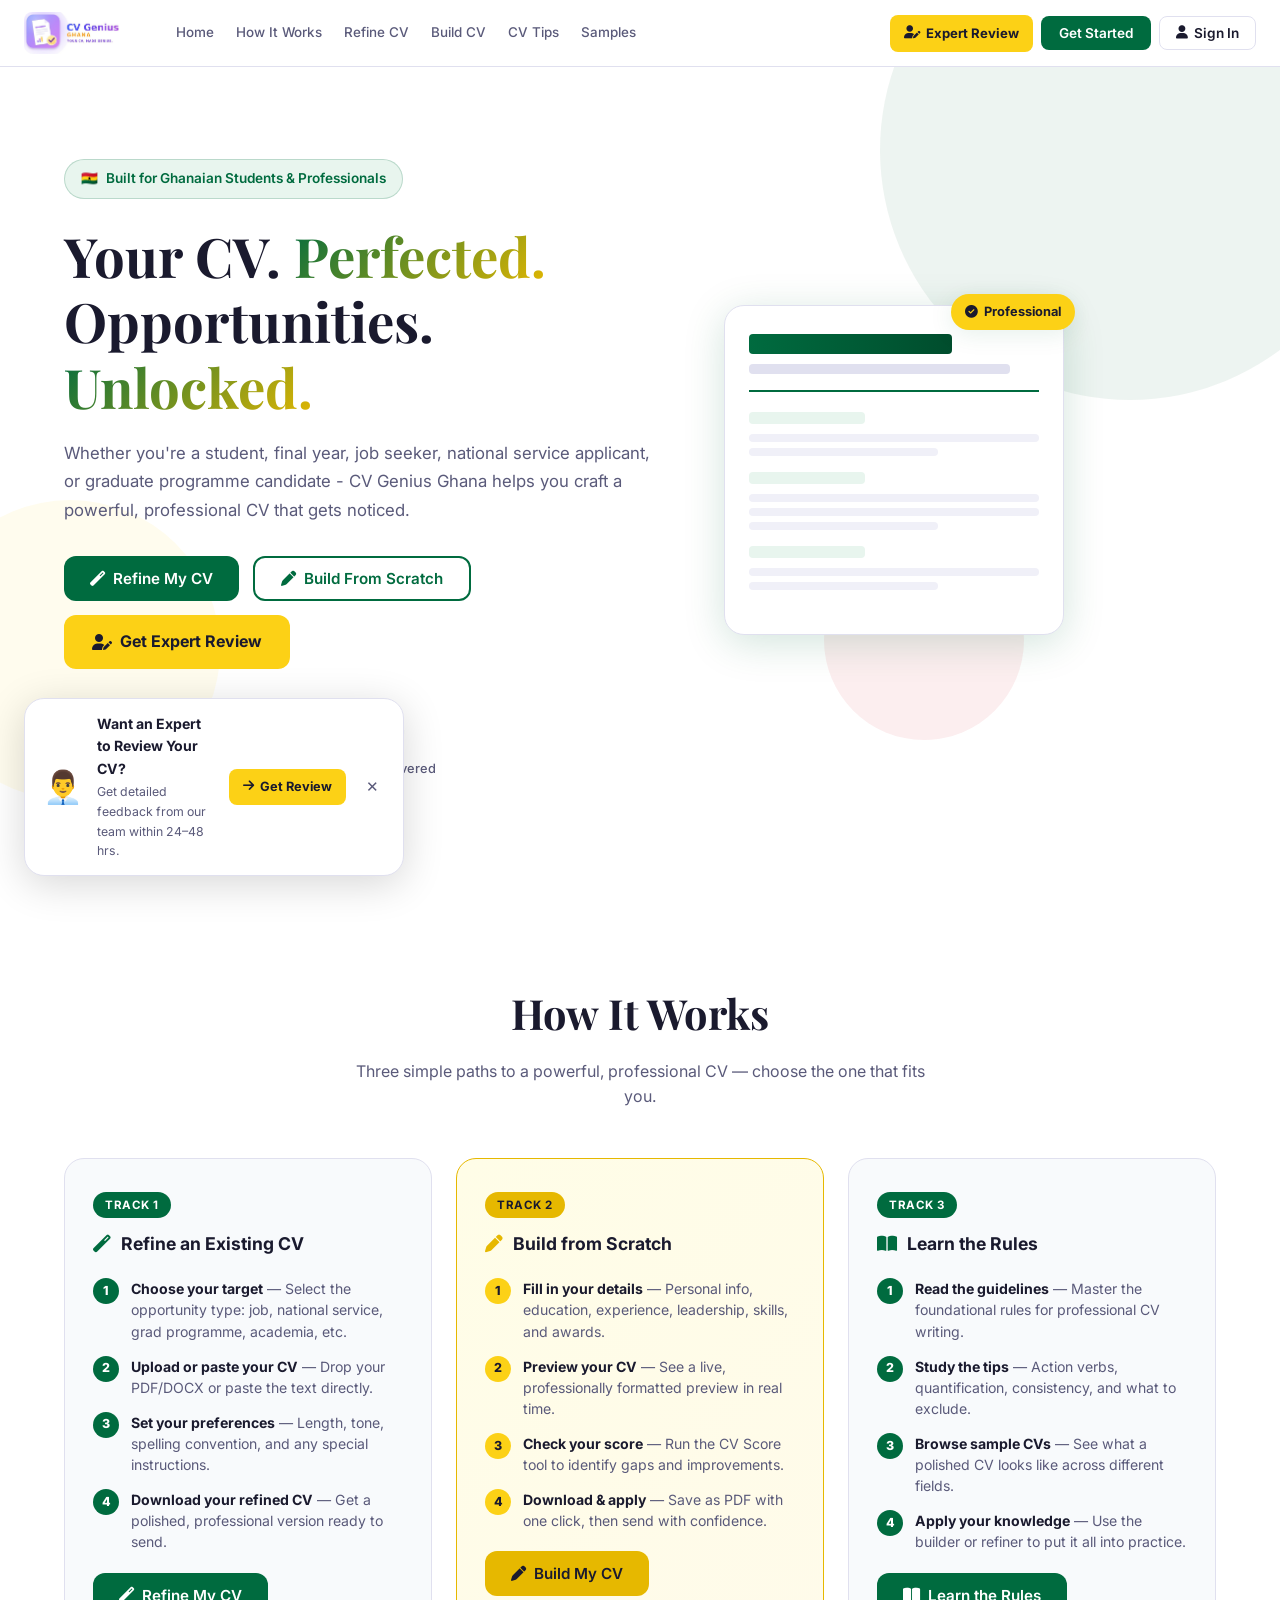
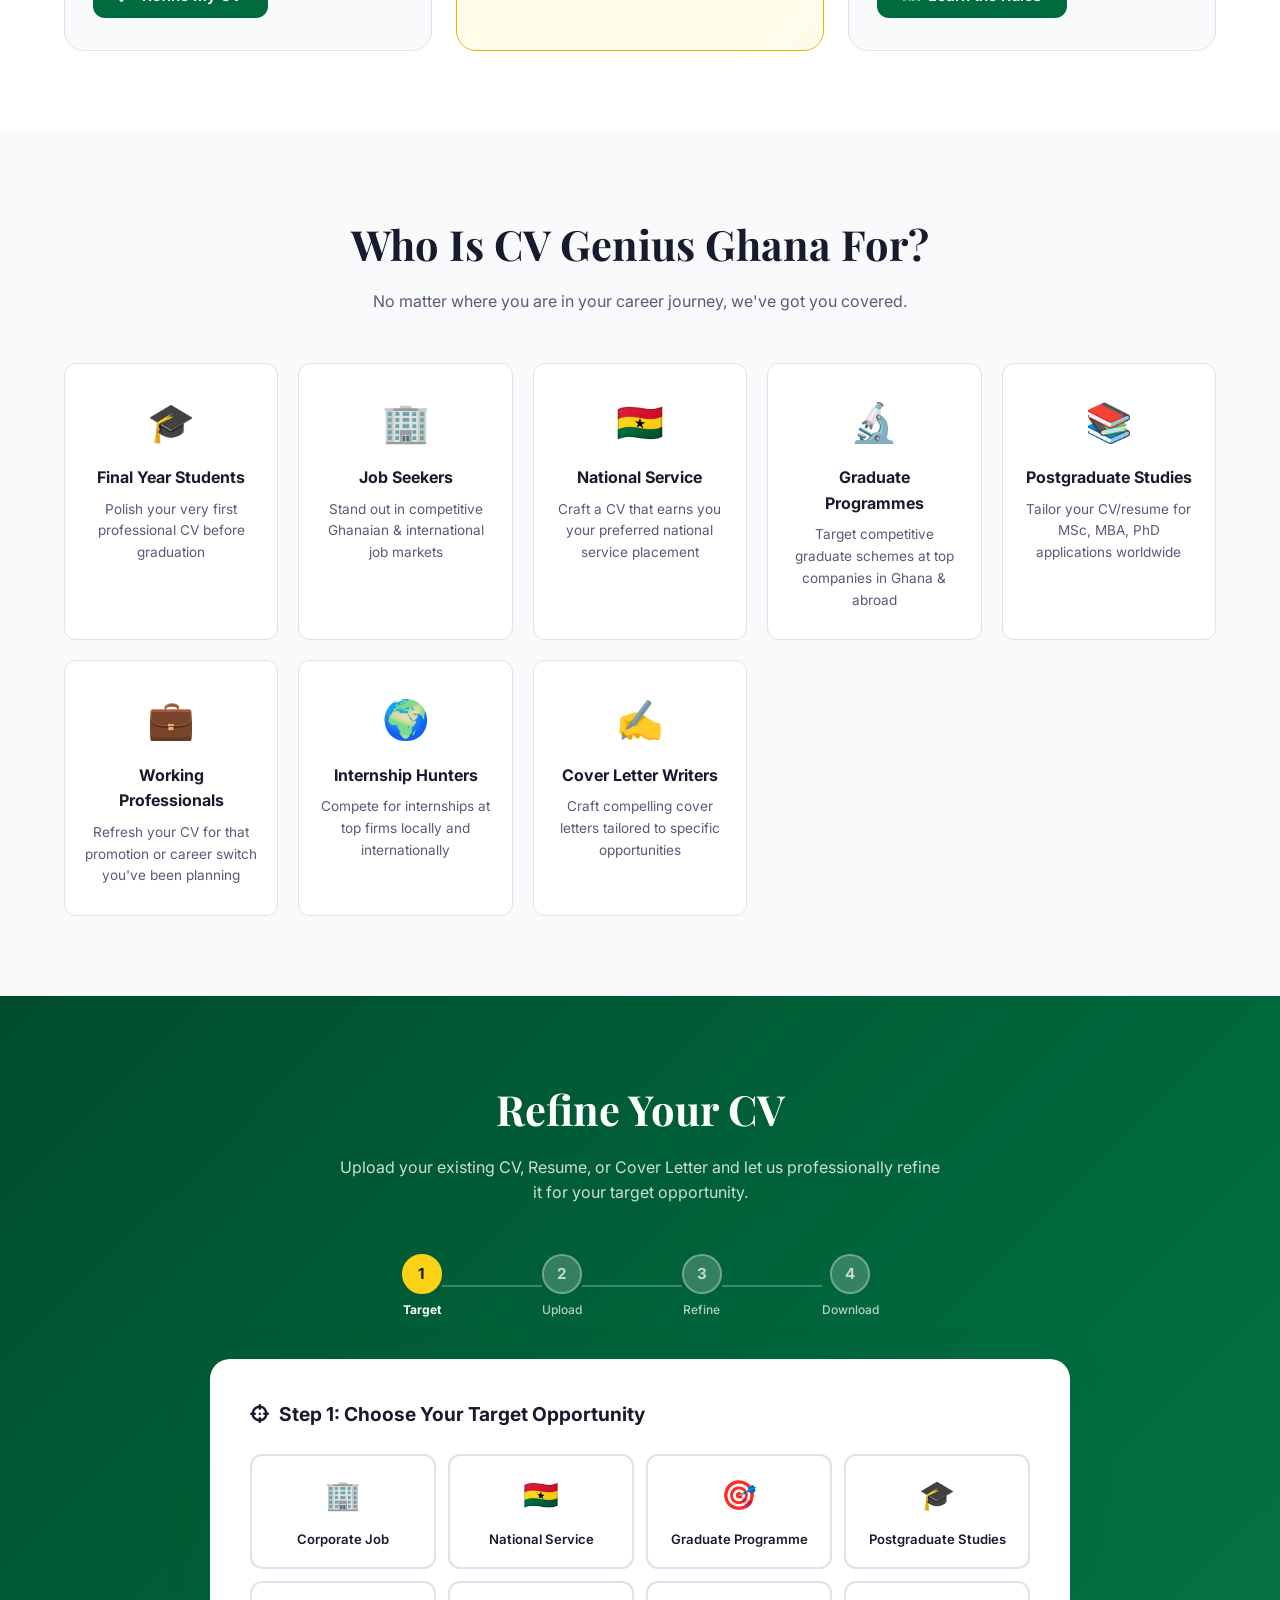
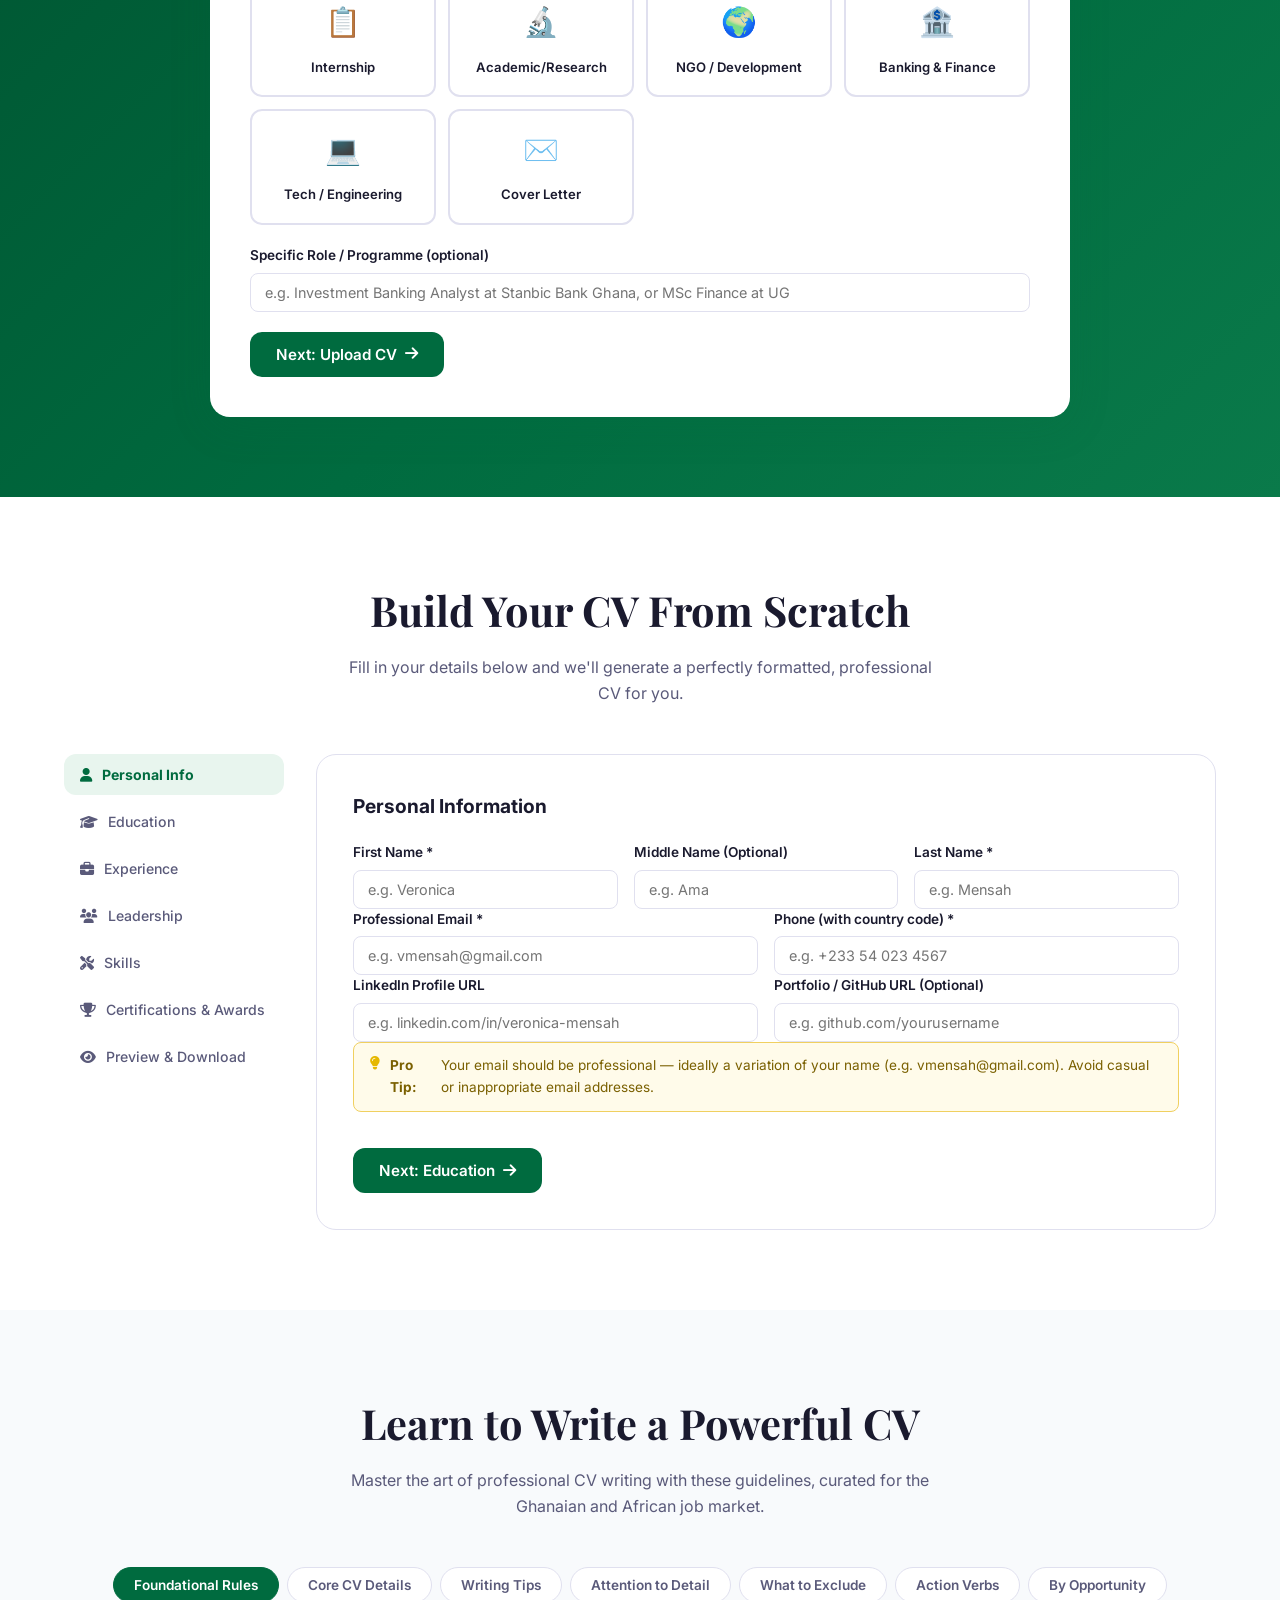
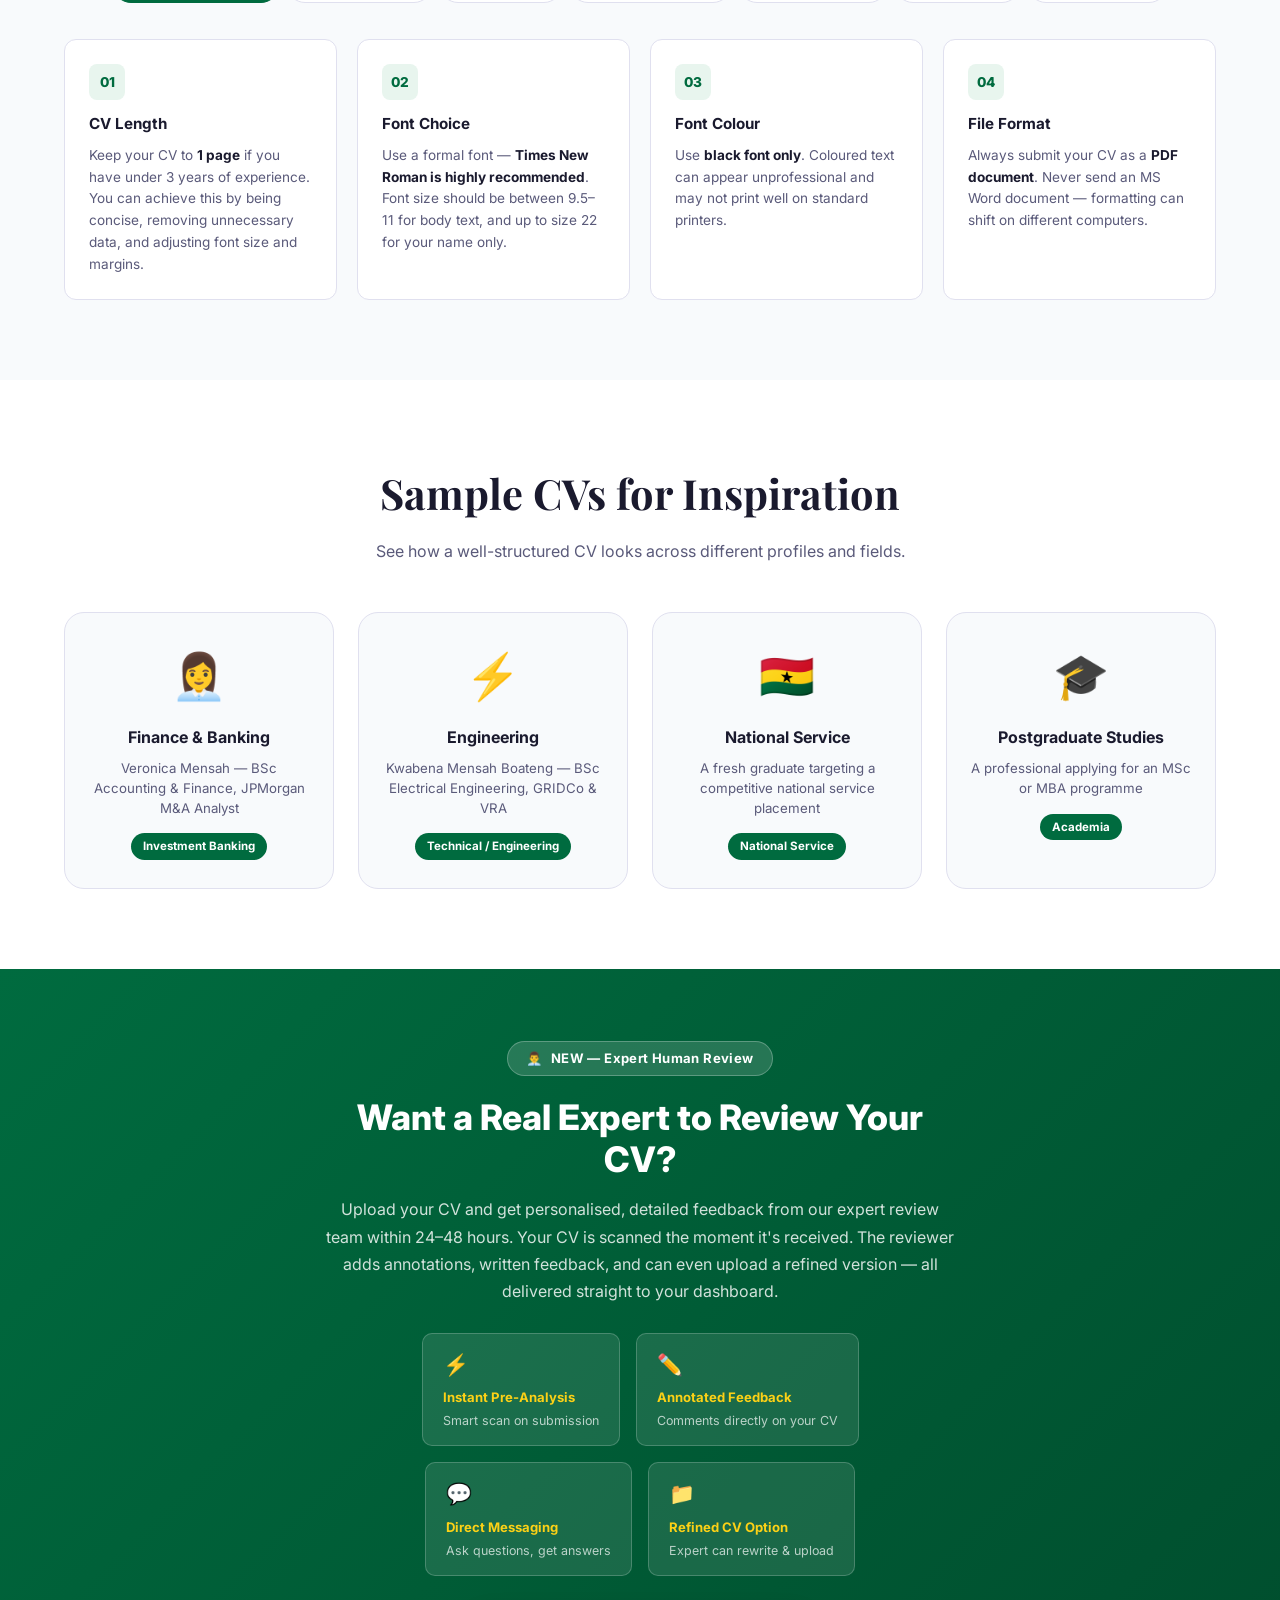
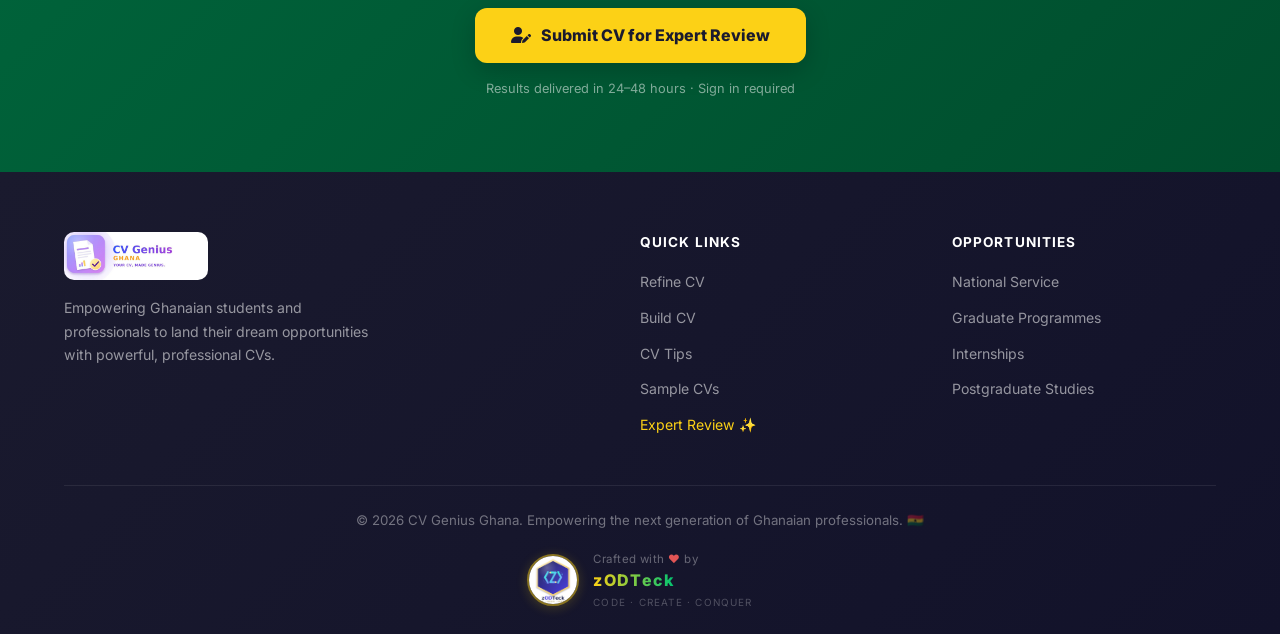
==== commit 76000aa6: "Fix admin dashboard auth loop, broken icons, and mobile responsiveness - Remove duplicate compat-SDK" ====
--- a/index.html
+++ b/index.html
@@ -1,10 +1,26 @@
-<!DOCTYPE html>
+﻿<!DOCTYPE html>
 <html lang="en">
 <head>
   <meta charset="UTF-8" />
   <meta name="viewport" content="width=device-width, initial-scale=1.0"/>
   <title>CV Genius Ghana</title>
-  <link rel="stylesheet" href="style.css?v=20260819" />
+  <!-- Favicon & PWA v3-20260828005747 -->
+  <link rel="icon" type="image/jpeg" href="[data-uri]"/>
+  <link rel="apple-touch-icon" href="[data-uri]"/>
+  <link rel="manifest" href="manifest.json"/>
+  <meta name="theme-color" content="#006b3f"/>
+  <meta name="mobile-web-app-capable" content="yes"/>
+  <meta name="apple-mobile-web-app-capable" content="yes"/>
+  <meta name="apple-mobile-web-app-status-bar-style" content="black-translucent"/>
+  <meta name="apple-mobile-web-app-title" content="CV Genius Ghana"/>
+  <meta name="application-name" content="CV Genius Ghana"/>
+  <link rel="stylesheet" href="style.css?v=20260822" />
+  <!--
+    CV Genius Ghana — index.html
+    Build: 20260822-subscription-tiers-v2
+    Features: tiered subscription plans, dashboard subscription tab,
+               activation notifications, per-feature access control
+  -->
   <link rel="preconnect" href="https://fonts.googleapis.com">
   <link href="https://fonts.googleapis.com/css2?family=Inter:wght@300;400;500;600;700;800&family=Playfair+Display:wght@700&display=swap" rel="stylesheet">
   <link rel="stylesheet" href="https://cdnjs.cloudflare.com/ajax/libs/font-awesome/6.5.0/css/all.min.css"/>
@@ -15,8 +31,7 @@
 <nav class="navbar" id="navbar">
   <div class="nav-container">
     <div class="nav-logo">
-      <span class="logo-icon">⭐</span>
-      <span class="logo-text">CV <span class="accent">Genius</span> Ghana</span>
+      <img src="[data-uri]" alt="CV Genius Ghana" style="height:42px;width:auto;border-radius:8px;object-fit:contain;"/>
     </div>
 
     <!-- Desktop nav links -->
@@ -101,7 +116,7 @@
   <div class="hero-content">
     <div class="hero-badge"><span>🇬🇭</span> Built for Ghanaian Students & Professionals</div>
     <h1 class="hero-title">Your CV. <span class="gradient-text">Perfected.</span><br/>Opportunities. <span class="gradient-text">Unlocked.</span></h1>
-    <p class="hero-subtitle">Whether you're a student, final year, job seeker, national service applicant, or graduate programme candidate — CV Genius Ghana helps you craft a powerful, professional CV that gets noticed.</p>
+    <p class="hero-subtitle">Whether you're a student, final year, job seeker, national service applicant, or graduate programme candidate - CV Genius Ghana helps you craft a powerful, professional CV that gets noticed.</p>
     <div class="hero-actions">
       <button class="btn-primary" onclick="scrollToSection('refine')">
         <i class="fas fa-magic"></i> Refine My CV
@@ -258,7 +273,7 @@
         <div class="upload-zone" id="uploadZone" ondragover="handleDragOver(event)" ondrop="handleDrop(event)" ondragleave="handleDragLeave(event)">
           <div class="upload-icon"><i class="fas fa-cloud-upload-alt"></i></div>
           <p class="upload-main">Drag & drop your CV here</p>
-          <p class="upload-sub">PDF, DOCX, DOC, TXT — Max 10MB &nbsp;·&nbsp; <strong>AI reads your file directly</strong></p>
+          <p class="upload-sub">PDF, DOCX, DOC, TXT — Max 10MB &nbsp;·&nbsp; <strong>Instant smart analysis included</strong></p>
           <button class="btn-outline mt-10" onclick="document.getElementById('fileInput').click()">
             <i class="fas fa-folder-open"></i> Browse Files
           </button>
@@ -874,12 +889,12 @@
       <span>👨‍💼</span> NEW — Expert Human Review
     </div>
     <h2 style="font-size:clamp(1.6rem,4vw,2.2rem);font-weight:800;color:#fff;margin-bottom:16px;line-height:1.2;">Want a Real Expert to Review Your CV?</h2>
-    <p style="color:rgba(255,255,255,0.82);font-size:1rem;line-height:1.7;margin-bottom:28px;">Upload your CV and get personalised, detailed feedback from our expert review team within 24–48 hours. AI pre-scans your CV the moment it's received. The reviewer adds annotations, written feedback, and can even upload a refined version — all delivered straight to your dashboard.</p>
+    <p style="color:rgba(255,255,255,0.82);font-size:1rem;line-height:1.7;margin-bottom:28px;">Upload your CV and get personalised, detailed feedback from our expert review team within 24–48 hours. Your CV is scanned the moment it's received. The reviewer adds annotations, written feedback, and can even upload a refined version — all delivered straight to your dashboard.</p>
     <div style="display:flex;justify-content:center;gap:16px;flex-wrap:wrap;margin-bottom:32px;">
       <div style="background:rgba(255,255,255,0.1);border:1px solid rgba(255,255,255,0.2);border-radius:10px;padding:14px 20px;text-align:left;min-width:180px;">
-        <div style="font-size:1.3rem;margin-bottom:6px;">🤖</div>
-        <div style="color:#fcd116;font-weight:700;font-size:0.82rem;">AI Pre-Analysis</div>
-        <div style="color:rgba(255,255,255,0.7);font-size:0.78rem;margin-top:3px;">Instant scan on submission</div>
+        <div style="font-size:1.3rem;margin-bottom:6px;">⚡</div>
+        <div style="color:#fcd116;font-weight:700;font-size:0.82rem;">Instant Pre-Analysis</div>
+        <div style="color:rgba(255,255,255,0.7);font-size:0.78rem;margin-top:3px;">Smart scan on submission</div>
       </div>
       <div style="background:rgba(255,255,255,0.1);border:1px solid rgba(255,255,255,0.2);border-radius:10px;padding:14px 20px;text-align:left;min-width:180px;">
         <div style="font-size:1.3rem;margin-bottom:6px;">✏️</div>
@@ -909,7 +924,9 @@
   <div class="container">
     <div class="footer-content">
       <div class="footer-brand">
-        <div class="nav-logo" style="justify-content:flex-start"><span class="logo-icon">⭐</span><span class="logo-text">CV <span class="accent">Genius</span> Ghana</span></div>
+        <div class="nav-logo" style="justify-content:flex-start">
+          <img src="[data-uri]" alt="CV Genius Ghana" style="height:48px;width:auto;border-radius:10px;object-fit:contain;"/>
+        </div>
         <p>Empowering Ghanaian students and professionals to land their dream opportunities with powerful, professional CVs.</p>
       </div>
       <div class="footer-links">
@@ -934,7 +951,31 @@
     </div>
     <div class="footer-bottom">
       <p>© 2026 CV Genius Ghana. Empowering the next generation of Ghanaian professionals. 🇬🇭</p>
-      <p style="margin-top:8px; font-size:0.8rem; color:rgba(255,255,255,0.4);">Developed by: Alexander Opoku Dwumaah</p>
+      <div style="margin-top:18px;display:flex;align-items:center;justify-content:center;gap:14px;flex-wrap:wrap;">
+        <img src="[data-uri]" alt="zODTeck" style="height:52px;width:52px;border-radius:50%;object-fit:cover;border:2px solid rgba(252,209,22,0.5);box-shadow:0 2px 12px rgba(252,209,22,0.2);"/>
+        <div style="text-align:left;">
+          <div style="font-size:0.72rem;color:rgba(255,255,255,0.35);letter-spacing:0.04em;">Crafted with <span style="color:#e25555;">♥</span> by</div>
+          <span style="
+            background: linear-gradient(90deg, #fcd116, #00c472, #fcd116);
+            background-size: 200% auto;
+            -webkit-background-clip: text;
+            -webkit-text-fill-color: transparent;
+            background-clip: text;
+            font-weight: 800;
+            font-size: 1rem;
+            letter-spacing: 0.1em;
+            animation: shimmer 3s linear infinite;
+            display:inline-block;
+          ">zODTeck</span>
+          <div style="font-size:0.62rem;color:rgba(255,255,255,0.25);letter-spacing:0.12em;text-transform:uppercase;margin-top:1px;">Code · Create · Conquer</div>
+        </div>
+      </div>
+      <style>
+        @keyframes shimmer {
+          0%   { background-position: 0% center; }
+          100% { background-position: 200% center; }
+        }
+      </style>
     </div>
   </div>
 </footer>
@@ -970,9 +1011,9 @@
 
 <!-- DASHBOARD MODAL -->
 <div class="modal-overlay" id="dashboardModal" onclick="if(event.target===this)closeDashboard()">
-  <div class="modal-box" style="max-width:900px;max-height:92vh;">
+  <div class="modal-box" style="max-width:920px;max-height:92vh;">
     <button class="modal-close" onclick="closeDashboard()"><i class="fas fa-times"></i></button>
-    <div style="display:flex;align-items:center;justify-content:space-between;margin-bottom:24px;flex-wrap:wrap;gap:12px;">
+    <div style="display:flex;align-items:center;justify-content:space-between;margin-bottom:16px;flex-wrap:wrap;gap:12px;">
       <div>
         <h3 style="font-size:1.3rem;font-weight:700;color:var(--text);font-family:'Inter',sans-serif;display:flex;align-items:center;gap:10px;">
           <i class="fas fa-th-large" style="color:var(--primary);"></i> My Dashboard
@@ -985,7 +1026,22 @@
         <a href="cv-upload.html" style="display:inline-flex;align-items:center;gap:7px;background:#fcd116;color:#1a1a2e;font-weight:700;font-size:0.85rem;padding:9px 16px;border-radius:10px;text-decoration:none;border:none;cursor:pointer;"><i class="fas fa-user-edit"></i> Expert Review</a>
       </div>
     </div>
-    <div id="dashboardList"></div>
+
+    <!-- Dashboard Tabs -->
+    <div style="display:flex;gap:4px;margin-bottom:20px;border-bottom:2px solid var(--border);padding-bottom:0;">
+      <button id="dtab-cvs" onclick="openDashboardTab('cvs')" style="background:none;border:none;padding:10px 18px;font-size:0.88rem;font-weight:700;color:var(--primary);border-bottom:2.5px solid var(--primary);margin-bottom:-2px;cursor:pointer;font-family:'Inter',sans-serif;">📄 My CVs</button>
+      <button id="dtab-subscription" onclick="openDashboardTab('subscription')" style="background:none;border:none;padding:10px 18px;font-size:0.88rem;font-weight:600;color:var(--text-light);border-bottom:2.5px solid transparent;margin-bottom:-2px;cursor:pointer;font-family:'Inter',sans-serif;">👑 Subscription</button>
+    </div>
+
+    <!-- Tab: My CVs -->
+    <div id="dpanel-cvs">
+      <div id="dashboardList"></div>
+    </div>
+
+    <!-- Tab: Subscription -->
+    <div id="dpanel-subscription" style="display:none;">
+      <div id="subDashPanel"></div>
+    </div>
   </div>
 </div>
 
@@ -1008,75 +1064,145 @@
   <i class="fas fa-chevron-up"></i>
 </button>
 
-<script src="config.js?v=20260820"></script>
-<script src="app.js?v=20260820"></script>
-<script type="module" src="firebase-app.js?v=20260820"></script>
+<script src="config.js?v=20260822"></script>
+<script src="app.js?v=20260822"></script>
+<script type="module" src="firebase-app.js?v=20260822"></script>
 
 <!-- ===== SUBSCRIBE MODAL ===== -->
 <div id="subscribeModal" style="display:none;position:fixed;inset:0;background:rgba(10,10,30,0.75);z-index:9100;align-items:center;justify-content:center;padding:20px;backdrop-filter:blur(6px);">
-  <div style="background:#fff;border-radius:22px;padding:0;max-width:440px;width:100%;box-shadow:0 28px 90px rgba(0,0,0,0.28);overflow:hidden;font-family:'Inter',sans-serif;max-height:90vh;overflow-y:auto;">
-
-    <!-- Green header -->
-    <div style="background:linear-gradient(135deg,#006b3f,#004d2d);padding:28px 28px 20px;text-align:center;color:#fff;position:relative;">
+  <div style="background:#fff;border-radius:22px;padding:0;max-width:480px;width:100%;box-shadow:0 28px 90px rgba(0,0,0,0.28);overflow:hidden;font-family:'Inter',sans-serif;max-height:92vh;overflow-y:auto;">
+
+    <!-- Header -->
+    <div style="background:linear-gradient(135deg,#006b3f,#004d2d);padding:24px 24px 18px;text-align:center;color:#fff;position:relative;">
       <button onclick="closeSubscribeModal()" style="position:absolute;top:14px;right:16px;background:rgba(255,255,255,0.15);border:none;color:#fff;width:28px;height:28px;border-radius:50%;cursor:pointer;font-size:0.9rem;display:flex;align-items:center;justify-content:center;">&#10005;</button>
-      <div style="font-size:2rem;margin-bottom:6px;">&#128081;</div>
-      <h2 style="font-size:1.25rem;font-weight:800;margin-bottom:4px;">Upgrade to Premium</h2>
-      <p style="font-size:0.82rem;opacity:0.85;line-height:1.5;">Unlimited Smart CV Refinement &amp; PDF exports for 6 full months</p>
-    </div>
-
-    <!-- Package card -->
-    <div style="padding:20px 24px 0;">
-      <div style="border:2px solid #006b3f;border-radius:14px;padding:16px 18px;background:#f0faf5;display:flex;align-items:center;gap:16px;margin-bottom:18px;">
-        <div style="flex:1;">
-          <div style="font-size:0.72rem;font-weight:700;color:#006b3f;letter-spacing:0.07em;margin-bottom:2px;">6-MONTH PREMIUM PLAN</div>
-          <div style="font-size:1.6rem;font-weight:800;color:#1a1a2e;line-height:1;">GH&#8373;20</div>
-          <div style="font-size:0.78rem;color:#5a5a7a;margin-top:2px;">One-time payment &middot; Valid for 6 months</div>
-        </div>
-        <div style="font-size:0.78rem;color:#1a1a2e;line-height:1.8;">
-          &#10003; Unlimited Smart CV Refine<br>
-          &#10003; Unlimited PDF exports<br>
-          &#10003; CV Builder downloads<br>
-          &#10003; Up to 8 exports/day
-        </div>
-      </div>
-
-      <!-- Step 1: MoMo payment instructions -->
+      <div style="font-size:2rem;margin-bottom:6px;">👑</div>
+      <h2 style="font-size:1.2rem;font-weight:800;margin-bottom:4px;">Upgrade to Premium</h2>
+      <p style="font-size:0.8rem;opacity:0.85;line-height:1.5;">Choose a plan — all valid for 6 months from activation</p>
+    </div>
+
+    <div style="padding:20px 22px 0;">
+
+      <!-- Plan selector -->
+      <div id="subPlanSelector">
+        <p style="font-size:0.82rem;font-weight:700;color:#1a1a2e;margin-bottom:12px;">Select your plan:</p>
+
+        <!-- All-in plan -->
+        <label style="display:block;cursor:pointer;margin-bottom:10px;">
+          <input type="radio" name="subPlan" value="all_gh35" style="display:none;" onchange="onSubPlanChange(this)"/>
+          <div class="sub-plan-card" id="planCard_all_gh35" style="border:2px solid var(--border);border-radius:14px;padding:14px 16px;transition:all 0.2s;background:#fff;">
+            <div style="display:flex;align-items:center;gap:12px;">
+              <div style="font-size:1.4rem;">🌟</div>
+              <div style="flex:1;">
+                <div style="font-weight:800;font-size:0.92rem;color:#1a1a2e;">All Features — Best Value</div>
+                <div style="font-size:0.78rem;color:#5a5a7a;margin-top:2px;">Smart CV Refine + Expert Review + CV Builder</div>
+              </div>
+              <div style="text-align:right;flex-shrink:0;">
+                <div style="font-size:1.4rem;font-weight:800;color:#006b3f;line-height:1;">GH₵35</div>
+                <div style="font-size:0.7rem;color:#5a5a7a;">6 months</div>
+              </div>
+            </div>
+            <div style="margin-top:10px;display:flex;gap:8px;flex-wrap:wrap;">
+              <span style="background:#e8f5ee;color:#004d2d;font-size:0.72rem;font-weight:700;padding:3px 10px;border-radius:20px;">✓ Smart CV Refine</span>
+              <span style="background:#e8f5ee;color:#004d2d;font-size:0.72rem;font-weight:700;padding:3px 10px;border-radius:20px;">✓ Expert Review Upload</span>
+              <span style="background:#e8f5ee;color:#004d2d;font-size:0.72rem;font-weight:700;padding:3px 10px;border-radius:20px;">✓ CV Builder Downloads</span>
+              <span style="background:#fff8e1;color:#7a6000;font-size:0.72rem;font-weight:700;padding:3px 10px;border-radius:20px;">✓ Up to 8 exports/day</span>
+            </div>
+          </div>
+        </label>
+
+        <p style="font-size:0.78rem;color:#5a5a7a;text-align:center;margin:6px 0 10px;">— or choose a single feature —</p>
+
+        <!-- Single: Smart CV Refine -->
+        <label style="display:block;cursor:pointer;margin-bottom:10px;">
+          <input type="radio" name="subPlan" value="refine_gh20" style="display:none;" onchange="onSubPlanChange(this)"/>
+          <div class="sub-plan-card" id="planCard_refine_gh20" style="border:2px solid var(--border);border-radius:14px;padding:14px 16px;transition:all 0.2s;background:#fff;">
+            <div style="display:flex;align-items:center;gap:12px;">
+              <div style="font-size:1.4rem;">✨</div>
+              <div style="flex:1;">
+                <div style="font-weight:800;font-size:0.9rem;color:#1a1a2e;">Smart CV Refine</div>
+                <div style="font-size:0.78rem;color:#5a5a7a;margin-top:2px;">Unlimited smart CV refinement + PDF exports</div>
+              </div>
+              <div style="text-align:right;flex-shrink:0;">
+                <div style="font-size:1.4rem;font-weight:800;color:#006b3f;line-height:1;">GH₵20</div>
+                <div style="font-size:0.7rem;color:#5a5a7a;">6 months</div>
+              </div>
+            </div>
+          </div>
+        </label>
+
+        <!-- Single: Expert Review -->
+        <label style="display:block;cursor:pointer;margin-bottom:10px;">
+          <input type="radio" name="subPlan" value="review_gh20" style="display:none;" onchange="onSubPlanChange(this)"/>
+          <div class="sub-plan-card" id="planCard_review_gh20" style="border:2px solid var(--border);border-radius:14px;padding:14px 16px;transition:all 0.2s;background:#fff;">
+            <div style="display:flex;align-items:center;gap:12px;">
+              <div style="font-size:1.4rem;">👨‍💼</div>
+              <div style="flex:1;">
+                <div style="font-weight:800;font-size:0.9rem;color:#1a1a2e;">Expert CV Review</div>
+                <div style="font-size:0.78rem;color:#5a5a7a;margin-top:2px;">Submit your CV for expert human feedback</div>
+              </div>
+              <div style="text-align:right;flex-shrink:0;">
+                <div style="font-size:1.4rem;font-weight:800;color:#006b3f;line-height:1;">GH₵20</div>
+                <div style="font-size:0.7rem;color:#5a5a7a;">6 months</div>
+              </div>
+            </div>
+          </div>
+        </label>
+
+        <!-- Single: CV Builder -->
+        <label style="display:block;cursor:pointer;margin-bottom:16px;">
+          <input type="radio" name="subPlan" value="builder_gh20" style="display:none;" onchange="onSubPlanChange(this)"/>
+          <div class="sub-plan-card" id="planCard_builder_gh20" style="border:2px solid var(--border);border-radius:14px;padding:14px 16px;transition:all 0.2s;background:#fff;">
+            <div style="display:flex;align-items:center;gap:12px;">
+              <div style="font-size:1.4rem;">🏗️</div>
+              <div style="flex:1;">
+                <div style="font-weight:800;font-size:0.9rem;color:#1a1a2e;">CV Builder</div>
+                <div style="font-size:0.78rem;color:#5a5a7a;margin-top:2px;">Build & download unlimited CVs from scratch</div>
+              </div>
+              <div style="text-align:right;flex-shrink:0;">
+                <div style="font-size:1.4rem;font-weight:800;color:#006b3f;line-height:1;">GH₵20</div>
+                <div style="font-size:0.7rem;color:#5a5a7a;">6 months</div>
+              </div>
+            </div>
+          </div>
+        </label>
+      </div>
+
+      <!-- Step 1: MoMo payment -->
       <div id="subStep1">
-        <div style="background:#fff8e1;border-left:4px solid #fcd116;border-radius:8px;padding:14px 16px;margin-bottom:16px;">
-          <p style="font-size:0.82rem;font-weight:700;color:#7a6000;margin-bottom:8px;"><i class="fas fa-mobile-alt" style="margin-right:6px;"></i>Step 1 &mdash; Send GH&#8373;20 via Mobile Money</p>
-          <div style="background:#fff;border-radius:8px;padding:12px 14px;border:1px solid #f0d060;">
-            <div style="font-size:0.78rem;color:#5a5a7a;margin-bottom:4px;">Send to this number:</div>
+        <div style="background:#fff8e1;border-left:4px solid #fcd116;border-radius:8px;padding:14px 16px;margin-bottom:14px;">
+          <p style="font-size:0.82rem;font-weight:700;color:#7a6000;margin-bottom:8px;"><i class="fas fa-mobile-alt" style="margin-right:6px;"></i>Step 1 — Send payment via Mobile Money</p>
+          <div id="subAmountDisplay" style="background:#fff;border-radius:8px;padding:12px 14px;border:1px solid #f0d060;margin-bottom:10px;">
+            <div style="font-size:0.78rem;color:#5a5a7a;margin-bottom:2px;">Send to this number:</div>
             <div style="font-size:1.4rem;font-weight:800;color:#1a1a2e;letter-spacing:0.05em;">0503561924</div>
-            <div style="font-size:0.8rem;color:#006b3f;font-weight:600;margin-top:2px;">Vf Cash &mdash; Alexander Opoku Dwumaah</div>
-          </div>
-          <a id="subMomoLink" href="#" onclick="openMoMo();return false;" style="display:inline-flex;align-items:center;gap:6px;margin-top:10px;background:#006b3f;color:#fff;border-radius:8px;padding:9px 16px;font-size:0.82rem;font-weight:700;text-decoration:none;">
+            <div style="font-size:0.8rem;color:#006b3f;font-weight:600;margin-top:2px;">Vf Cash — zODTeck</div>
+            <div id="subAmountLabel" style="font-size:0.88rem;font-weight:800;color:#ce1126;margin-top:6px;">← Select a plan above first</div>
+          </div>
+          <a id="subMomoLink" href="#" onclick="openMoMo();return false;" style="display:inline-flex;align-items:center;gap:6px;background:#006b3f;color:#fff;border-radius:8px;padding:9px 16px;font-size:0.82rem;font-weight:700;text-decoration:none;">
             <i class="fas fa-mobile-alt"></i> Open MoMo App to Pay
           </a>
         </div>
 
-        <!-- Step 2: Fill details -->
-        <p style="font-size:0.82rem;font-weight:700;color:#1a1a2e;margin-bottom:10px;"><i class="fas fa-user" style="margin-right:6px;color:#006b3f;"></i>Step 2 &mdash; Fill in your details so we can verify</p>
+        <p style="font-size:0.82rem;font-weight:700;color:#1a1a2e;margin-bottom:10px;"><i class="fas fa-user" style="margin-right:6px;color:#006b3f;"></i>Step 2 — Fill in your details so we can verify</p>
         <div style="display:flex;flex-direction:column;gap:10px;margin-bottom:16px;">
           <input id="subPayerName" type="text" placeholder="Your full name" style="border:1.5px solid #d0d0e8;border-radius:9px;padding:11px 14px;font-size:0.88rem;font-family:'Inter',sans-serif;outline:none;width:100%;box-sizing:border-box;" onfocus="this.style.borderColor='#006b3f'" onblur="this.style.borderColor='#d0d0e8'"/>
           <input id="subPayerPhone" type="tel" placeholder="MoMo number you paid from (e.g. 0503561924)" style="border:1.5px solid #d0d0e8;border-radius:9px;padding:11px 14px;font-size:0.88rem;font-family:'Inter',sans-serif;outline:none;width:100%;box-sizing:border-box;" onfocus="this.style.borderColor='#006b3f'" onblur="this.style.borderColor='#d0d0e8'"/>
         </div>
         <div id="subError" style="display:none;background:#fff0f0;border:1px solid #ce1126;border-radius:8px;padding:10px 12px;font-size:0.82rem;color:#8b0000;margin-bottom:12px;"></div>
         <button id="subSubmitBtn" onclick="submitSubscriptionRequest()" style="width:100%;background:linear-gradient(135deg,#006b3f,#004d2d);color:#fff;border:none;border-radius:11px;padding:14px;font-size:0.92rem;font-weight:700;cursor:pointer;display:flex;align-items:center;justify-content:center;gap:8px;box-shadow:0 4px 16px rgba(0,107,63,0.3);margin-bottom:10px;">
-          <i class="fas fa-paper-plane"></i> I've Made Payment &mdash; Submit Request
+          <i class="fas fa-paper-plane"></i> I've Made Payment — Submit Request
         </button>
         <p style="font-size:0.72rem;color:#aaa;text-align:center;line-height:1.5;padding-bottom:6px;">Your account will be verified and activated within a few hours. You'll see a confirmation on your next visit.</p>
       </div>
 
-      <!-- Step confirmed state (shown after successful submit) -->
+      <!-- Success state -->
       <div id="subStep2" style="display:none;text-align:center;padding:10px 0 24px;">
-        <div style="font-size:3rem;margin-bottom:12px;">&#127881;</div>
+        <div style="font-size:3rem;margin-bottom:12px;">🎉</div>
         <h3 style="font-size:1.1rem;font-weight:800;color:#006b3f;margin-bottom:8px;">Request Submitted!</h3>
-        <p style="font-size:0.85rem;color:#5a5a7a;line-height:1.7;max-width:300px;margin:0 auto 16px;">We've received your payment request. Once we verify your MoMo payment, your Premium will be activated &mdash; usually within a few hours.</p>
-        <p style="font-size:0.8rem;color:#5a5a7a;">We'll notify you next time you visit the site. &#128276;</p>
-        <button onclick="closeSubscribeModal()" style="margin-top:18px;background:#006b3f;color:#fff;border:none;border-radius:10px;padding:12px 28px;font-size:0.88rem;font-weight:700;cursor:pointer;">Got it &mdash; Close</button>
-      </div>
-    </div>
-
+        <p style="font-size:0.85rem;color:#5a5a7a;line-height:1.7;max-width:300px;margin:0 auto 16px;">We've received your payment request. Once we verify your MoMo payment, your Premium will be activated — usually within a few hours.</p>
+        <p style="font-size:0.8rem;color:#5a5a7a;">We'll notify you next time you open your dashboard. 🔔</p>
+        <button onclick="closeSubscribeModal()" style="margin-top:18px;background:#006b3f;color:#fff;border:none;border-radius:10px;padding:12px 28px;font-size:0.88rem;font-weight:700;cursor:pointer;">Got it — Close</button>
+      </div>
+    </div>
   </div>
 </div>
 
@@ -1111,19 +1237,205 @@
 
 // Opens the MoMo dialler — works on mobile, falls back to contact card on desktop
 window.openMoMo = function() {
-  // Try to open the phone dialler with the number pre-filled
   var tel = 'tel:+233503561924';
   window.location.href = tel;
 };
 
+// ===== DASHBOARD TAB SWITCHING =====
+window.openDashboardTab = async function(tab) {
+  ['cvs','subscription'].forEach(t => {
+    const panel = document.getElementById('dpanel-' + t);
+    if (panel) panel.style.display = t === tab ? 'block' : 'none';
+    const btn = document.getElementById('dtab-' + t);
+    if (btn) {
+      btn.style.color = t === tab ? 'var(--primary)' : 'var(--text-light)';
+      btn.style.fontWeight = t === tab ? '700' : '600';
+      btn.style.borderBottom = t === tab ? '2.5px solid var(--primary)' : '2.5px solid transparent';
+    }
+  });
+  // Only load the subscription panel when the dashboard is actually open and
+  // the panel element exists — prevents crashes on early / programmatic calls.
+  if (tab === 'subscription') {
+    const panel = document.getElementById('dpanel-subscription');
+    if (panel) await loadSubscriptionPanel();
+  }
+};
+
+async function loadSubscriptionPanel() {
+  const panel = document.getElementById('subDashPanel');
+  if (!panel) return;
+  panel.innerHTML = `<div style="text-align:center;padding:32px;color:#5a5a7a;font-family:'Inter',sans-serif;"><div class="spinner" style="border-top-color:var(--primary);margin:0 auto 12px;width:28px;height:28px;border-width:3px;"></div><p style="font-size:0.85rem;">Loading subscription info...</p></div>`;
+
+  let sub = { status: 'none', features: [] };
+  try {
+    sub = window.checkSubscription ? await window.checkSubscription() : { status: 'none', features: [] };
+  } catch (e) {
+    console.warn('loadSubscriptionPanel: checkSubscription failed:', e.message);
+    panel.innerHTML = `<div style="text-align:center;padding:40px 20px;font-family:'Inter',sans-serif;">
+      <p style="color:#5a5a7a;font-size:0.88rem;">Could not load subscription info. Please try again.</p>
+      <button onclick="loadSubscriptionPanel()" style="margin-top:14px;background:var(--primary);color:#fff;border:none;border-radius:9px;padding:10px 20px;font-size:0.85rem;font-weight:700;cursor:pointer;">Retry</button>
+    </div>`;
+    return;
+  }
+  const planLabels = { all_gh35:'All Features', refine_gh20:'Smart CV Refine', review_gh20:'Expert CV Review', builder_gh20:'CV Builder', '6months_gh20':'Smart CV Refine' };
+  const featureIcons = { refine:'✨ Smart CV Refine', review:'👨‍💼 Expert CV Review', builder:'🏗️ CV Builder Downloads' };
+
+  if (sub.status === 'active') {
+    const expiry = sub.expiresAt?.toDate ? sub.expiresAt.toDate().toLocaleDateString('en-GB',{day:'numeric',month:'long',year:'numeric'}) : 'N/A';
+    const planLabel = planLabels[sub.plan] || sub.planLabel || 'Premium';
+    const features = sub.features || [];
+    panel.innerHTML = `
+      <div style="background:linear-gradient(135deg,#e8f5ee,#f0faf5);border:1.5px solid #006b3f;border-radius:16px;padding:22px 24px;margin-bottom:20px;font-family:'Inter',sans-serif;">
+        <div style="display:flex;align-items:center;gap:14px;margin-bottom:16px;">
+          <div style="font-size:2rem;">👑</div>
+          <div>
+            <div style="font-size:1rem;font-weight:800;color:#004d2d;">Premium Active — ${planLabel}</div>
+            <div style="font-size:0.8rem;color:#5a7a6a;margin-top:2px;">Valid until <strong>${expiry}</strong></div>
+          </div>
+          <div style="margin-left:auto;background:#006b3f;color:#fff;font-size:0.72rem;font-weight:800;padding:4px 12px;border-radius:20px;text-transform:uppercase;letter-spacing:0.06em;">Active</div>
+        </div>
+        <div style="font-size:0.82rem;font-weight:700;color:#004d2d;margin-bottom:8px;">Your plan includes:</div>
+        <div style="display:flex;flex-direction:column;gap:6px;">
+          ${features.map(f => `<div style="display:flex;align-items:center;gap:8px;font-size:0.84rem;color:#1a1a2e;"><span style="color:#006b3f;font-weight:700;">✓</span> ${featureIcons[f] || f}</div>`).join('')}
+        </div>
+      </div>
+      <p style="font-size:0.8rem;color:#5a5a7a;text-align:center;font-family:'Inter',sans-serif;margin-bottom:16px;">Need a different plan? Subscribe again after your current one expires.</p>`;
+  } else if (sub.status === 'pending') {
+    panel.innerHTML = `
+      <div style="background:#fffbea;border:1.5px solid #fcd116;border-radius:16px;padding:22px 24px;margin-bottom:20px;font-family:'Inter',sans-serif;text-align:center;">
+        <div style="font-size:2.5rem;margin-bottom:10px;">⏳</div>
+        <div style="font-weight:800;color:#7a6000;font-size:0.95rem;margin-bottom:6px;">Payment Under Verification</div>
+        <div style="font-size:0.82rem;color:#9a8020;line-height:1.6;">We've received your payment request for <strong>${planLabels[sub.plan] || sub.planLabel || 'your plan'}</strong>.<br/>Activation usually happens within a few hours. Check back soon!</div>
+      </div>
+      <p style="font-size:0.8rem;color:#5a5a7a;text-align:center;font-family:'Inter',sans-serif;">Once approved, you'll see a 🎉 notification here and in a popup.</p>`;
+  } else {
+    // Not subscribed — show plan picker
+    panel.innerHTML = `
+      <div style="font-family:'Inter',sans-serif;">
+        <div style="text-align:center;margin-bottom:20px;">
+          <div style="font-size:2.5rem;margin-bottom:8px;">🚀</div>
+          <div style="font-weight:800;font-size:1rem;color:#1a1a2e;margin-bottom:4px;">Unlock Premium Features</div>
+          <div style="font-size:0.82rem;color:#5a5a7a;line-height:1.6;">Choose a plan below and get instant access for 6 months after your payment is verified.</div>
+        </div>
+
+        <div style="display:grid;grid-template-columns:1fr;gap:12px;margin-bottom:20px;">
+          <!-- All-in -->
+          <div style="border:2px solid #006b3f;border-radius:14px;padding:16px;background:#f0faf5;position:relative;">
+            <div style="position:absolute;top:-10px;left:50%;transform:translateX(-50%);background:#fcd116;color:#1a1a2e;font-size:0.7rem;font-weight:800;padding:3px 12px;border-radius:20px;white-space:nowrap;">BEST VALUE</div>
+            <div style="display:flex;align-items:center;gap:12px;">
+              <div style="font-size:1.5rem;">🌟</div>
+              <div style="flex:1;">
+                <div style="font-weight:800;color:#1a1a2e;font-size:0.92rem;">All Features</div>
+                <div style="font-size:0.78rem;color:#5a5a7a;">Refine + Review + Builder · 6 months</div>
+              </div>
+              <div style="font-size:1.5rem;font-weight:800;color:#006b3f;">GH₵35</div>
+            </div>
+            <button onclick="openSubscribeModal('all_gh35')" style="margin-top:12px;width:100%;background:#006b3f;color:#fff;border:none;border-radius:9px;padding:11px;font-size:0.88rem;font-weight:700;cursor:pointer;">Get All Features →</button>
+          </div>
+
+          <!-- Individual plans row -->
+          <div style="display:grid;grid-template-columns:repeat(auto-fit,minmax(160px,1fr));gap:10px;">
+            <div style="border:1.5px solid var(--border);border-radius:12px;padding:14px;background:#fff;text-align:center;">
+              <div style="font-size:1.3rem;margin-bottom:4px;">✨</div>
+              <div style="font-weight:700;font-size:0.85rem;color:#1a1a2e;margin-bottom:2px;">Smart CV Refine</div>
+              <div style="font-size:0.72rem;color:#5a5a7a;margin-bottom:10px;">Unlimited CV refinement + PDF</div>
+              <div style="font-size:1.2rem;font-weight:800;color:#006b3f;margin-bottom:10px;">GH₵20</div>
+              <button onclick="openSubscribeModal('refine_gh20')" style="width:100%;background:var(--primary-light);color:#006b3f;border:1.5px solid #006b3f;border-radius:8px;padding:8px;font-size:0.8rem;font-weight:700;cursor:pointer;">Subscribe</button>
+            </div>
+            <div style="border:1.5px solid var(--border);border-radius:12px;padding:14px;background:#fff;text-align:center;">
+              <div style="font-size:1.3rem;margin-bottom:4px;">👨‍💼</div>
+              <div style="font-weight:700;font-size:0.85rem;color:#1a1a2e;margin-bottom:2px;">Expert Review</div>
+              <div style="font-size:0.72rem;color:#5a5a7a;margin-bottom:10px;">Human expert feedback on your CV</div>
+              <div style="font-size:1.2rem;font-weight:800;color:#006b3f;margin-bottom:10px;">GH₵20</div>
+              <button onclick="openSubscribeModal('review_gh20')" style="width:100%;background:var(--primary-light);color:#006b3f;border:1.5px solid #006b3f;border-radius:8px;padding:8px;font-size:0.8rem;font-weight:700;cursor:pointer;">Subscribe</button>
+            </div>
+            <div style="border:1.5px solid var(--border);border-radius:12px;padding:14px;background:#fff;text-align:center;">
+              <div style="font-size:1.3rem;margin-bottom:4px;">🏗️</div>
+              <div style="font-weight:700;font-size:0.85rem;color:#1a1a2e;margin-bottom:2px;">CV Builder</div>
+              <div style="font-size:0.72rem;color:#5a5a7a;margin-bottom:10px;">Build & download unlimited CVs</div>
+              <div style="font-size:1.2rem;font-weight:800;color:#006b3f;margin-bottom:10px;">GH₵20</div>
+              <button onclick="openSubscribeModal('builder_gh20')" style="width:100%;background:var(--primary-light);color:#006b3f;border:1.5px solid #006b3f;border-radius:8px;padding:8px;font-size:0.8rem;font-weight:700;cursor:pointer;">Subscribe</button>
+            </div>
+          </div>
+        </div>
+        <p style="font-size:0.75rem;color:#aaa;text-align:center;line-height:1.5;">All plans valid for 6 months from activation. Payment via Mobile Money.</p>
+      </div>`;
+  }
+}
+
+// ===== PLAN SELECTOR IN SUBSCRIBE MODAL =====
+window.onSubPlanChange = function(radio) {
+  // Highlight selected card
+  document.querySelectorAll('.sub-plan-card').forEach(c => {
+    c.style.borderColor = 'var(--border)';
+    c.style.background = '#fff';
+  });
+  const card = document.getElementById('planCard_' + radio.value);
+  if (card) { card.style.borderColor = '#006b3f'; card.style.background = '#f0faf5'; }
+
+  // Update amount display
+  const prices = { all_gh35:'GH₵35', refine_gh20:'GH₵20', review_gh20:'GH₵20', builder_gh20:'GH₵20' };
+  const planNames = { all_gh35:'All Features', refine_gh20:'Smart CV Refine', review_gh20:'Expert Review', builder_gh20:'CV Builder' };
+  const lbl = document.getElementById('subAmountLabel');
+  if (lbl) lbl.textContent = `Send ${prices[radio.value]} for ${planNames[radio.value]}`;
+  // Store selected plan
+  window._selectedSubPlan = radio.value;
+};
+
+// ===== SUBSCRIBE MODAL LOGIC =====
+var _subModalContext = null;
+
+window.openSubscribeModal = function(planKey) {
+  _subModalContext = planKey || null;
+  // Reset to step 1
+  document.getElementById('subStep1').style.display = 'block';
+  document.getElementById('subStep2').style.display = 'none';
+  document.getElementById('subError').style.display = 'none';
+  document.getElementById('subPayerName').value = '';
+  document.getElementById('subPayerPhone').value = '';
+  var btn = document.getElementById('subSubmitBtn');
+  btn.innerHTML = '<i class="fas fa-paper-plane"></i> I\'ve Made Payment \u2014 Submit Request';
+  btn.disabled = false;
+
+  // Pre-select plan if passed
+  if (planKey) {
+    const radio = document.querySelector(`input[name="subPlan"][value="${planKey}"]`);
+    if (radio) { radio.checked = true; window.onSubPlanChange(radio); }
+  } else {
+    // reset plan selection
+    document.querySelectorAll('.sub-plan-card').forEach(c => { c.style.borderColor = 'var(--border)'; c.style.background = '#fff'; });
+    const lbl = document.getElementById('subAmountLabel');
+    if (lbl) lbl.textContent = '← Select a plan above first';
+    window._selectedSubPlan = null;
+  }
+
+  var modal = document.getElementById('subscribeModal');
+  modal.style.display = 'flex';
+  setTimeout(function(){ document.getElementById('subPayerName').focus(); }, 200);
+};
+
+window.closeSubscribeModal = function() {
+  document.getElementById('subscribeModal').style.display = 'none';
+};
+
+document.getElementById('subscribeModal').addEventListener('click', function(e) {
+  if (e.target === this) closeSubscribeModal();
+});
+
 window.submitSubscriptionRequest = async function() {
   var name  = document.getElementById('subPayerName').value.trim();
   var phone = document.getElementById('subPayerPhone').value.trim();
+  var plan  = window._selectedSubPlan || _subModalContext || 'refine_gh20';
   var errEl = document.getElementById('subError');
   var btn   = document.getElementById('subSubmitBtn');
 
   errEl.style.display = 'none';
 
+  if (!plan) {
+    errEl.textContent = 'Please select a plan above first.';
+    errEl.style.display = 'block';
+    return;
+  }
   if (!name) {
     errEl.textContent = 'Please enter your full name.';
     errEl.style.display = 'block';
@@ -1136,8 +1448,6 @@
     document.getElementById('subPayerPhone').focus();
     return;
   }
-
-  // Must be signed in
   if (!window.checkSubscription) {
     errEl.textContent = 'Please sign in to your CV Genius account first, then subscribe.';
     errEl.style.display = 'block';
@@ -1147,14 +1457,24 @@
   btn.innerHTML = '<span class="spinner"></span> Submitting\u2026';
   btn.disabled = true;
 
-  var ok = window.requestSubscription ? await window.requestSubscription(name, phone) : false;
+  var ok = false;
+  try {
+    ok = window.requestSubscription ? await window.requestSubscription(name, phone, plan) : false;
+  } catch (submitErr) {
+    console.warn('requestSubscription threw:', submitErr.message);
+  } finally {
+    // Always restore button so the user isn't stuck
+    if (!ok) {
+      btn.innerHTML = '<i class="fas fa-paper-plane"></i> I\'ve Made Payment \u2014 Submit Request';
+      btn.disabled = false;
+    }
+  }
 
   if (ok) {
     document.getElementById('subStep1').style.display = 'none';
+    document.getElementById('subPlanSelector').style.display = 'none';
     document.getElementById('subStep2').style.display = 'block';
   } else {
-    btn.innerHTML = '<i class="fas fa-paper-plane"></i> I\'ve Made Payment \u2014 Submit Request';
-    btn.disabled = false;
     errEl.textContent = 'Submission failed. Make sure you are signed in and try again.';
     errEl.style.display = 'block';
   }
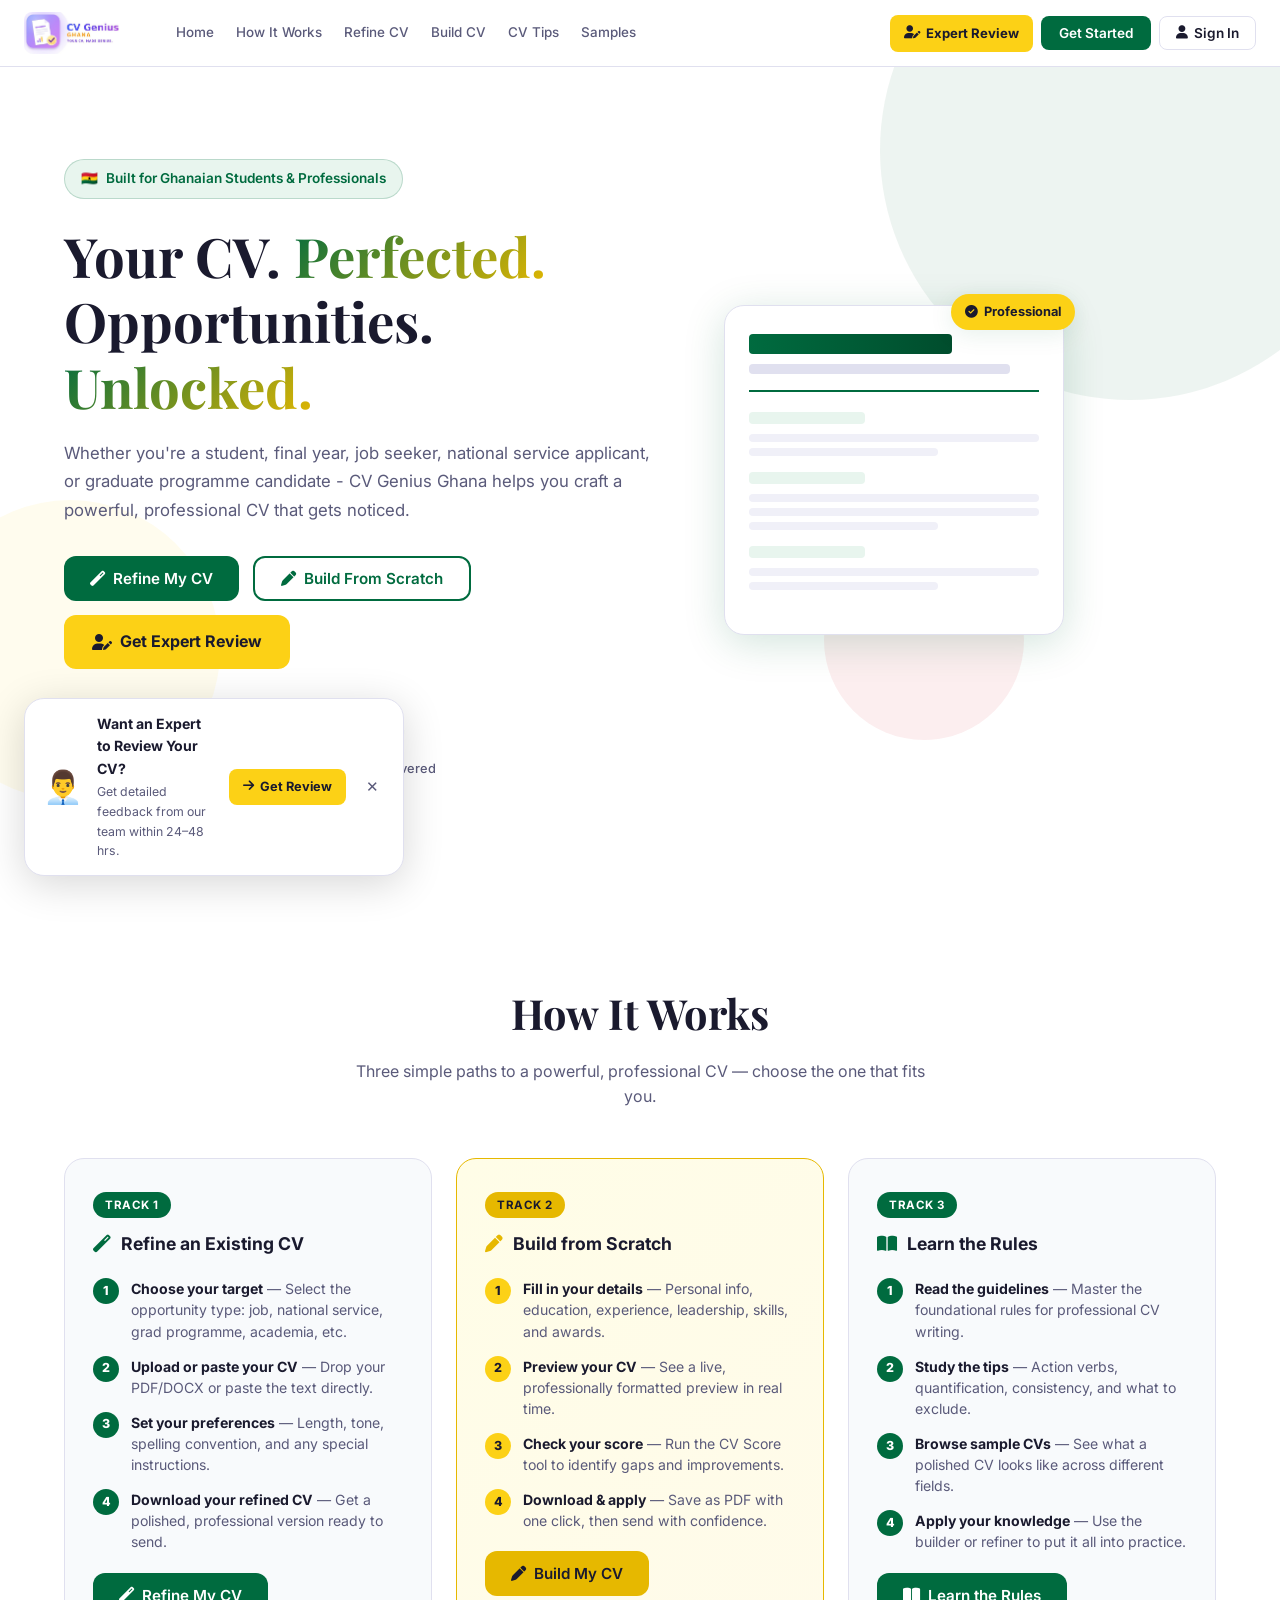
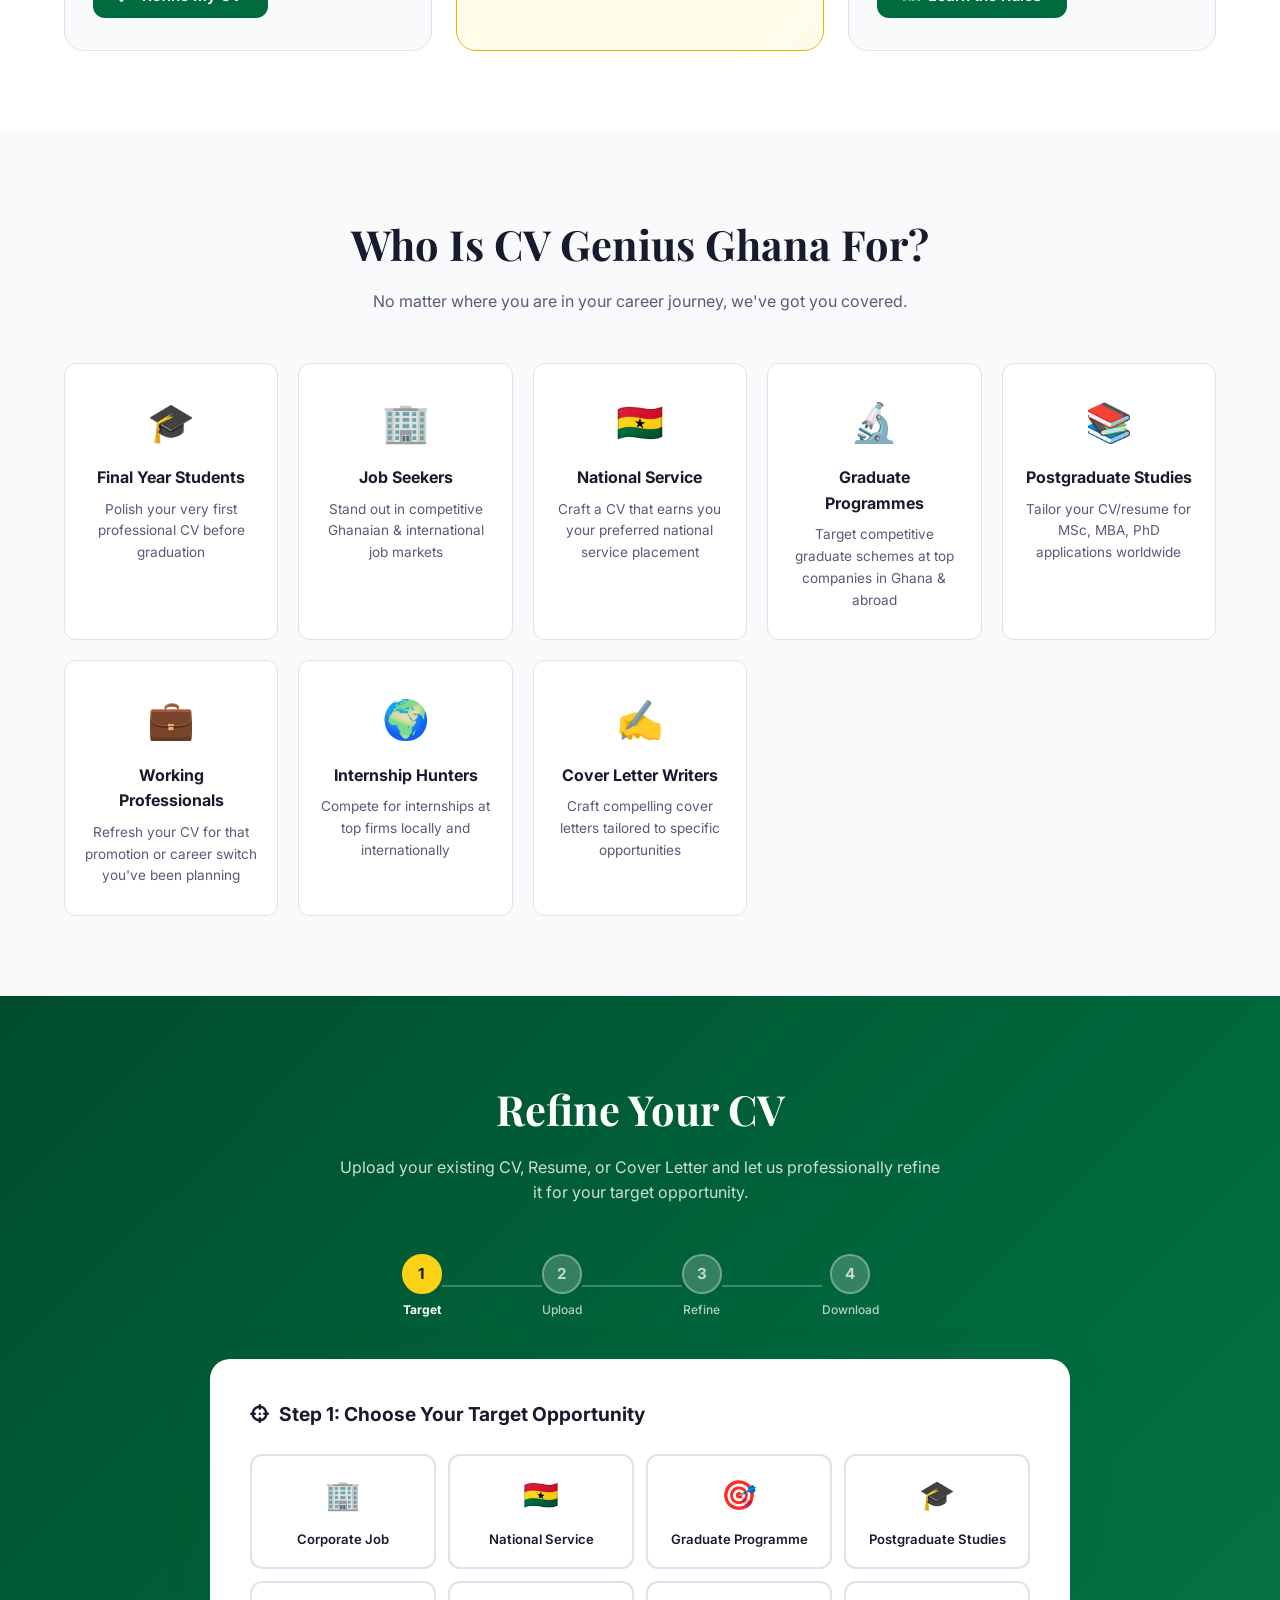
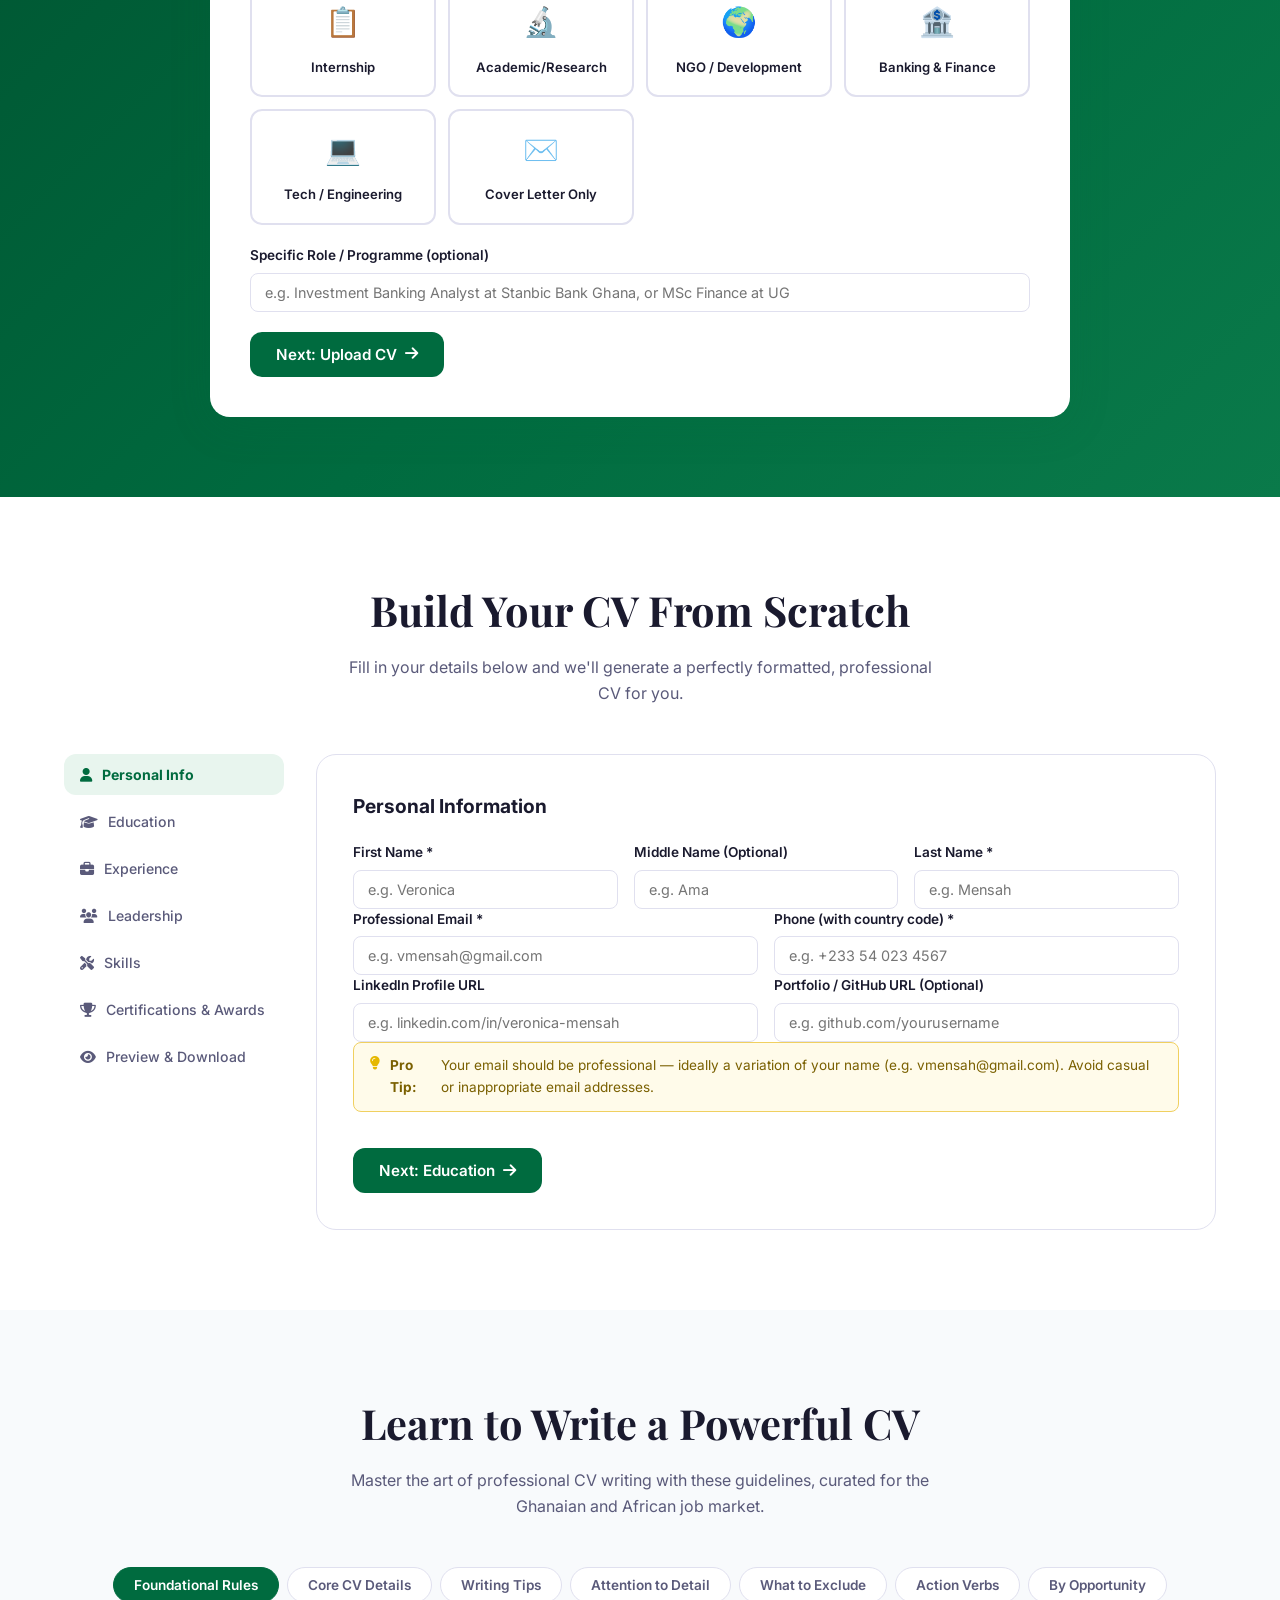
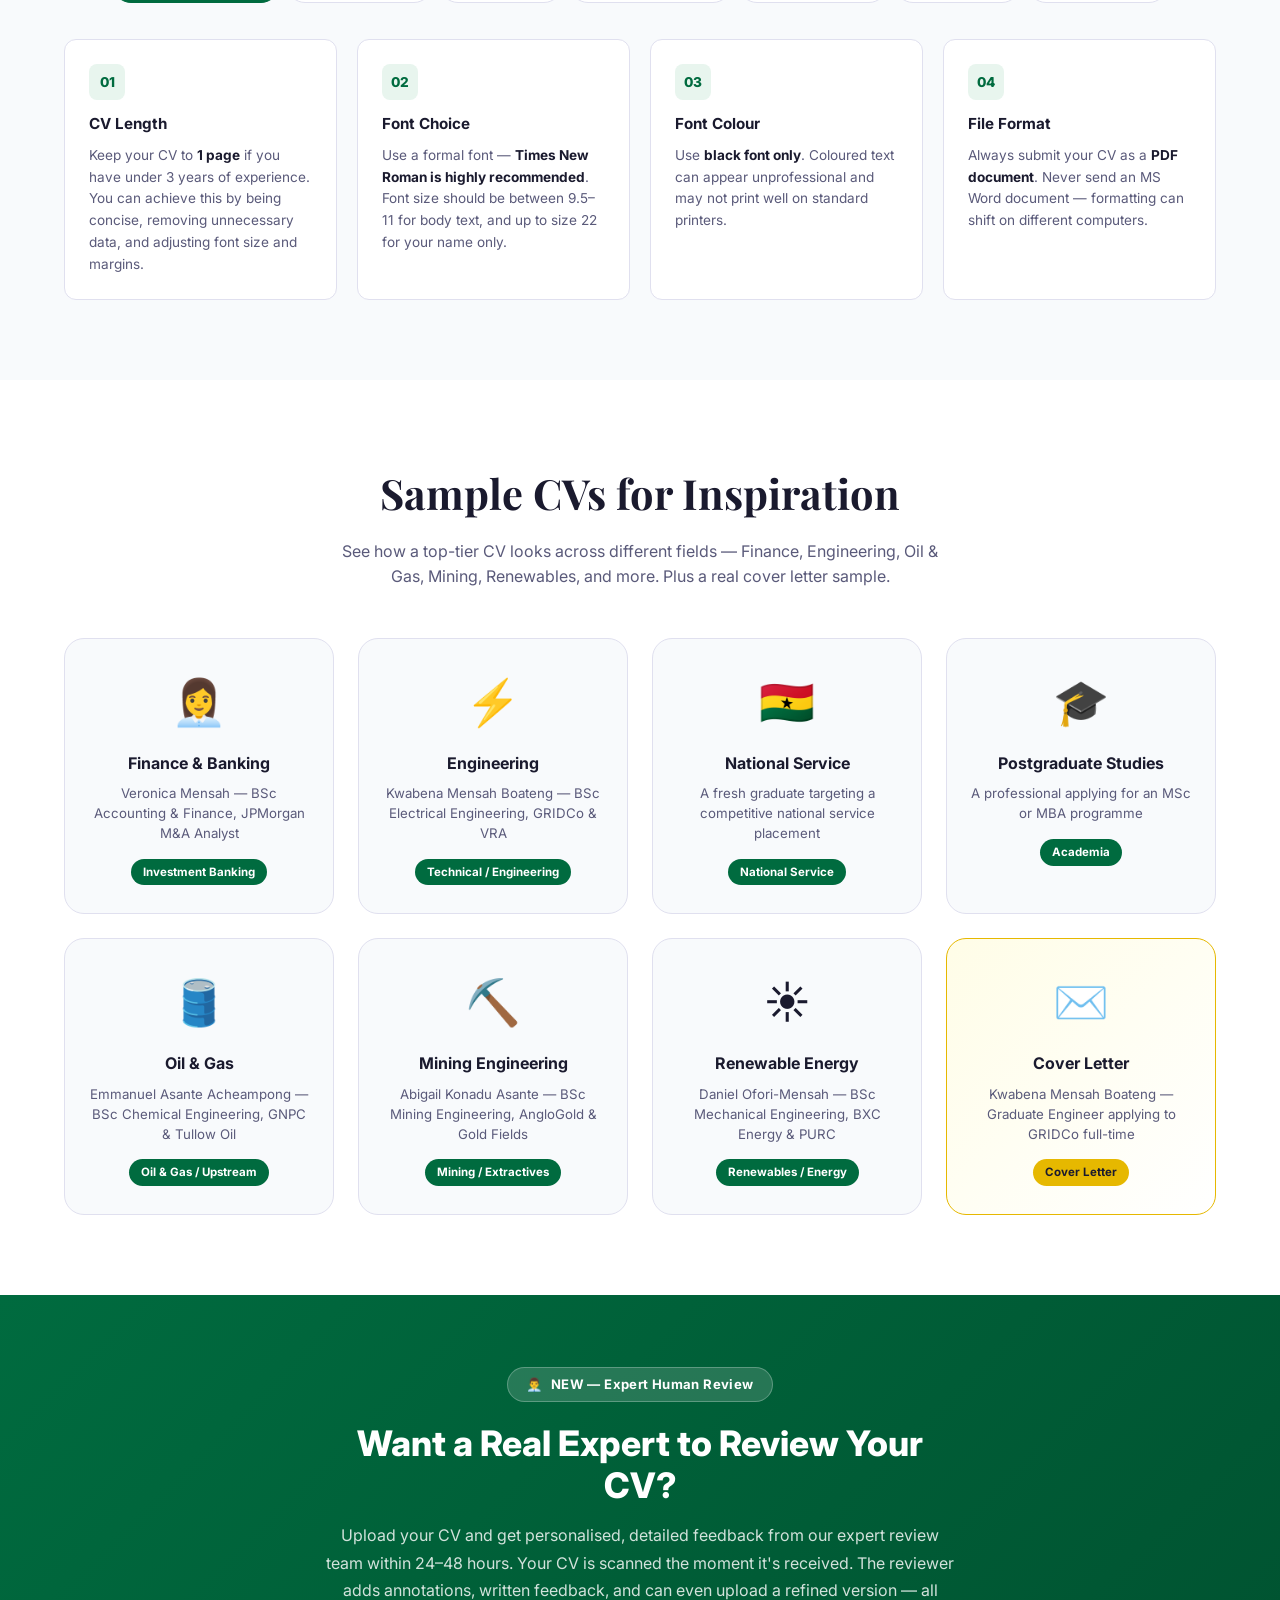
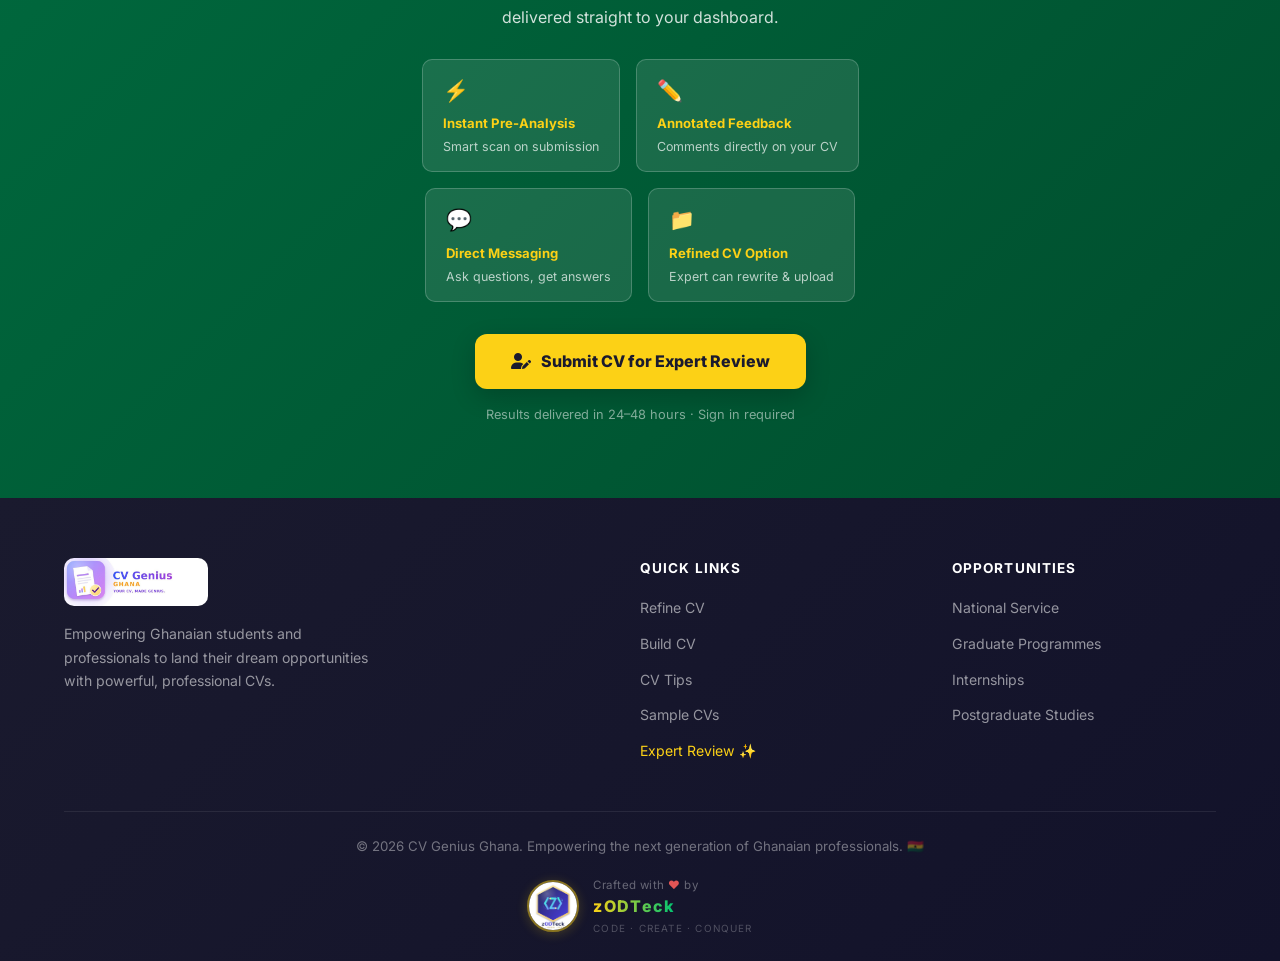
==== commit e2834e78: "Fix AI models + add samples + cover letter routing AI MODELS (critical fix — all three files): - Rep" ====
--- a/index.html
+++ b/index.html
@@ -259,7 +259,7 @@
           <label class="target-option"><input type="radio" name="target" value="ngo"><div class="target-box"><span class="t-icon">🌍</span><span class="t-name">NGO / Development</span></div></label>
           <label class="target-option"><input type="radio" name="target" value="banking"><div class="target-box"><span class="t-icon">🏦</span><span class="t-name">Banking & Finance</span></div></label>
           <label class="target-option"><input type="radio" name="target" value="tech"><div class="target-box"><span class="t-icon">💻</span><span class="t-name">Tech / Engineering</span></div></label>
-          <label class="target-option"><input type="radio" name="target" value="cover_letter"><div class="target-box"><span class="t-icon">✉️</span><span class="t-name">Cover Letter</span></div></label>
+          <label class="target-option"><input type="radio" name="target" value="cover_letter"><div class="target-box"><span class="t-icon">✉️</span><span class="t-name">Cover Letter Only</span></div></label>
         </div>
         <div class="form-group mt-20">
           <label>Specific Role / Programme (optional)</label>
@@ -812,7 +812,7 @@
   <div class="container">
     <div class="section-header">
       <h2>Sample CVs for Inspiration</h2>
-      <p>See how a well-structured CV looks across different profiles and fields.</p>
+      <p>See how a top-tier CV looks across different fields — Finance, Engineering, Oil &amp; Gas, Mining, Renewables, and more. Plus a real cover letter sample.</p>
     </div>
     <div class="samples-grid">
       <div class="sample-card" onclick="showSample('veronica')">
@@ -838,6 +838,30 @@
         <h4>Postgraduate Studies</h4>
         <p>A professional applying for an MSc or MBA programme</p>
         <span class="sample-tag">Academia</span>
+      </div>
+      <div class="sample-card" onclick="showSample('oil_gas')">
+        <div class="sample-icon">🛢️</div>
+        <h4>Oil &amp; Gas</h4>
+        <p>Emmanuel Asante Acheampong — BSc Chemical Engineering, GNPC &amp; Tullow Oil</p>
+        <span class="sample-tag">Oil &amp; Gas / Upstream</span>
+      </div>
+      <div class="sample-card" onclick="showSample('mining')">
+        <div class="sample-icon">⛏️</div>
+        <h4>Mining Engineering</h4>
+        <p>Abigail Konadu Asante — BSc Mining Engineering, AngloGold &amp; Gold Fields</p>
+        <span class="sample-tag">Mining / Extractives</span>
+      </div>
+      <div class="sample-card" onclick="showSample('renewable')">
+        <div class="sample-icon">☀️</div>
+        <h4>Renewable Energy</h4>
+        <p>Daniel Ofori-Mensah — BSc Mechanical Engineering, BXC Energy &amp; PURC</p>
+        <span class="sample-tag">Renewables / Energy</span>
+      </div>
+      <div class="sample-card" onclick="showSample('cover_letter_sample')" style="border-color:var(--gold-dark);background:linear-gradient(135deg,#fffde7,#fff);">
+        <div class="sample-icon">✉️</div>
+        <h4>Cover Letter</h4>
+        <p>Kwabena Mensah Boateng — Graduate Engineer applying to GRIDCo full-time</p>
+        <span class="sample-tag" style="background:var(--gold-dark);color:#1a1a2e;">Cover Letter</span>
       </div>
     </div>
   </div>
@@ -873,6 +897,7 @@
 <div class="modal-overlay" id="sampleModal" onclick="closeSampleModal(event)">
   <div class="modal-box">
     <button class="modal-close" onclick="closeSampleModal(null, true)"><i class="fas fa-times"></i></button>
+    <p id="sampleModalTitle" style="font-size:0.75rem;font-weight:700;color:var(--primary);text-transform:uppercase;letter-spacing:0.08em;margin-bottom:12px;">Sample CV</p>
     <div class="modal-content" id="modalContent"></div>
     <div style="display:flex;gap:12px;flex-wrap:wrap;margin-top:24px;border-top:1px solid var(--border);padding-top:20px;">
       <button class="btn-primary" onclick="downloadSampleCV()"><i class="fas fa-download"></i> Download This Sample</button>
